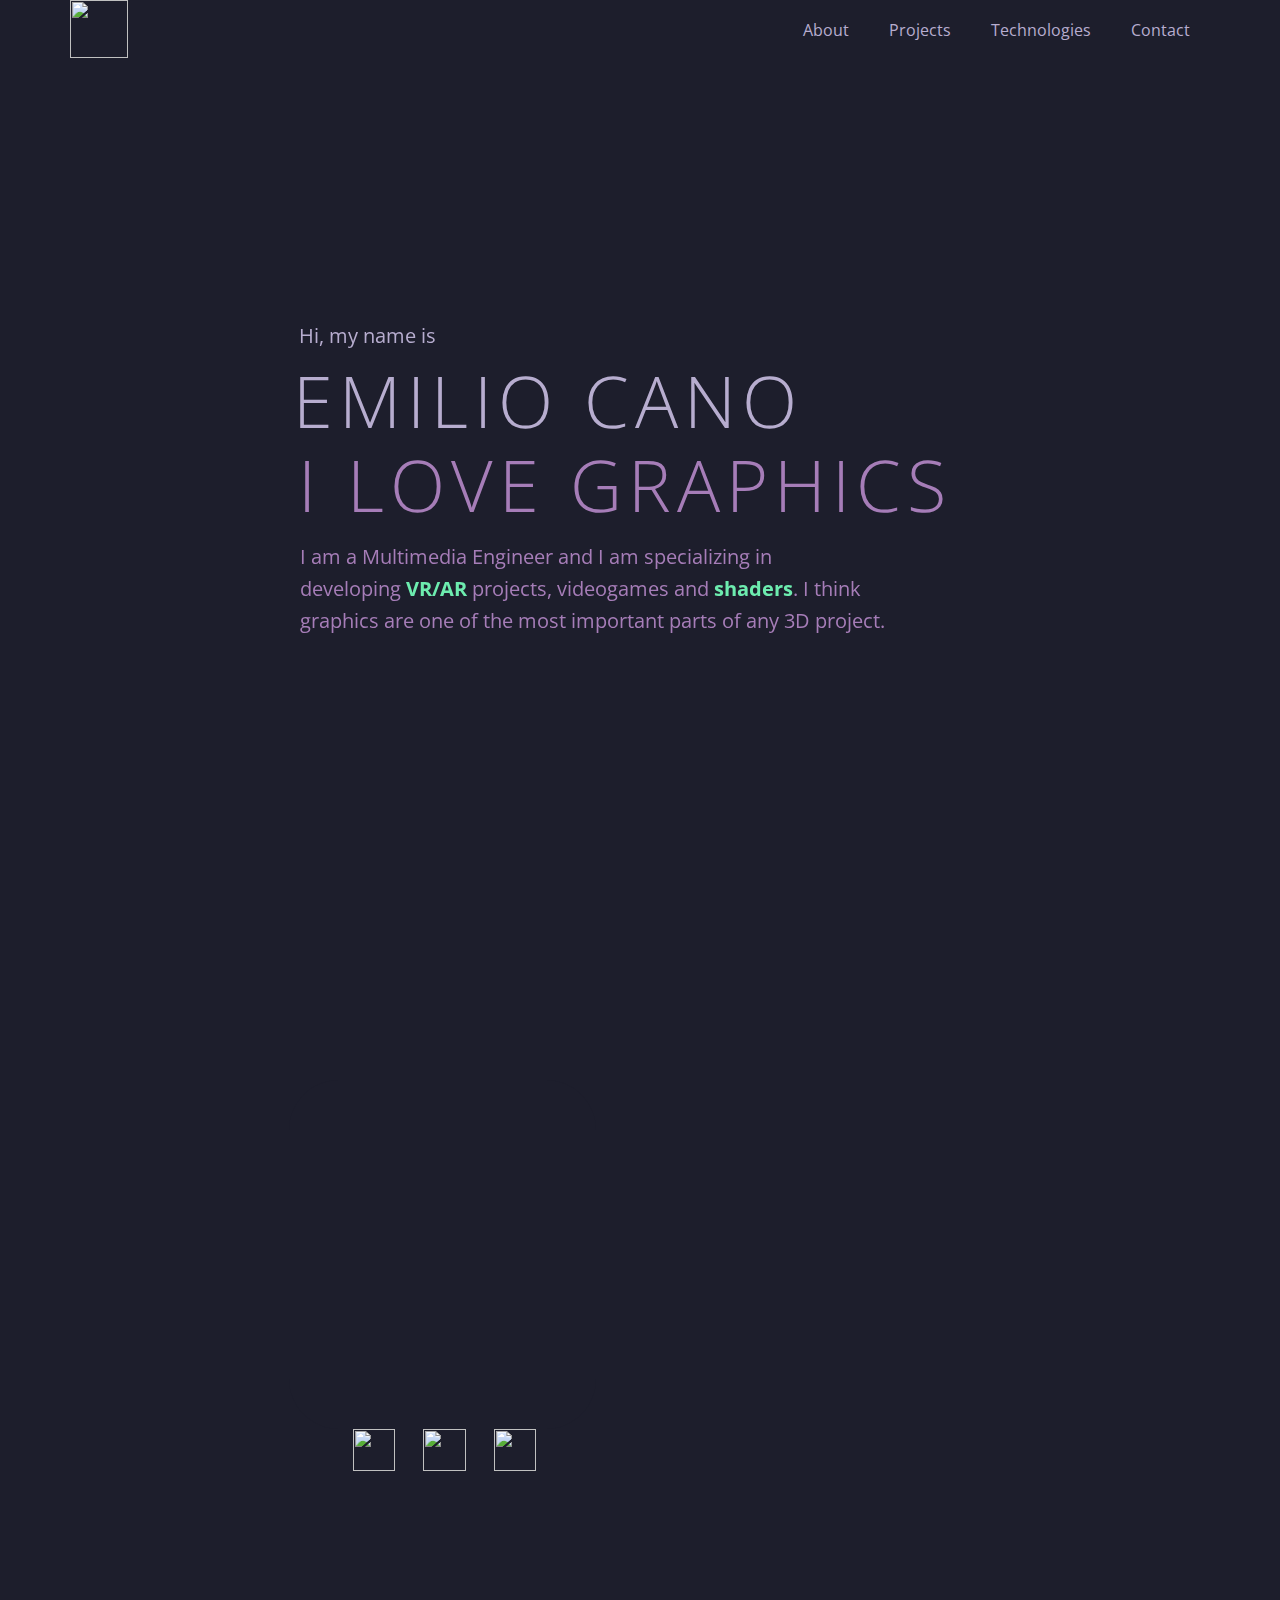
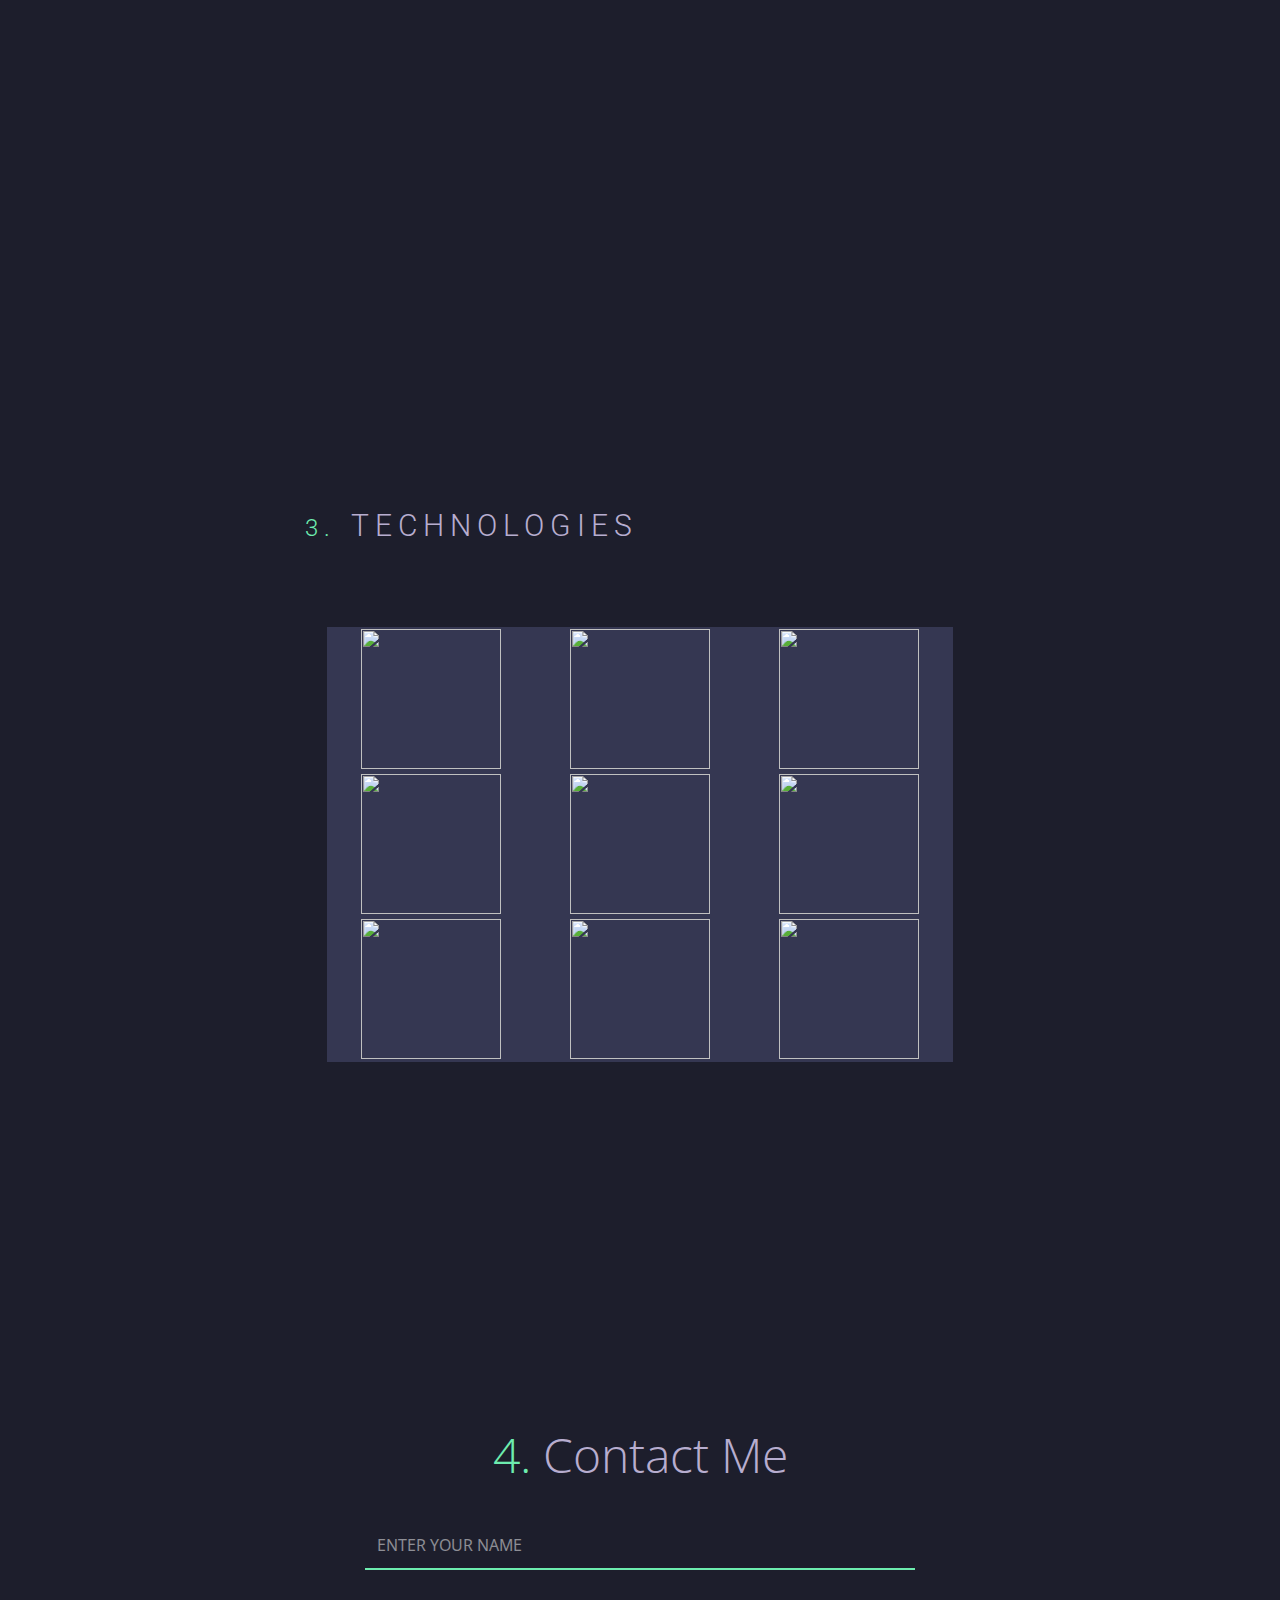
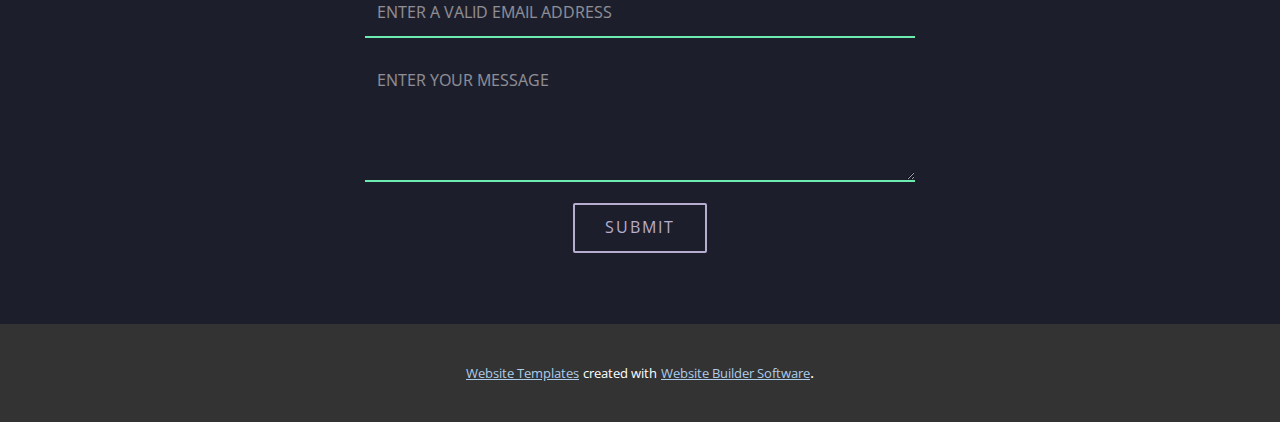
==== Home.html @ 93094974 "upload global" ====
<!DOCTYPE html>
<html style="font-size: 16px;" lang="es"><head>
    <meta name="viewport" content="width=device-width, initial-scale=1.0">
    <meta charset="utf-8">
    <meta name="keywords" content="Cel-shading shader, financial success">
    <meta name="description" content="">
    <title>Home</title>
    <link rel="stylesheet" href="nicepage.css" media="screen">
<link rel="stylesheet" href="Home.css" media="screen">
    <script class="u-script" type="text/javascript" src="jquery.js" defer=""></script>
    <script class="u-script" type="text/javascript" src="nicepage.js" defer=""></script>
    <meta name="generator" content="Nicepage 4.18.5, nicepage.com">
    
    <link id="u-theme-google-font" rel="stylesheet" href="https://fonts.googleapis.com/css?family=Roboto:100,100i,300,300i,400,400i,500,500i,700,700i,900,900i|Open+Sans:300,300i,400,400i,500,500i,600,600i,700,700i,800,800i">
    <link id="u-page-google-font" rel="stylesheet" href="https://fonts.googleapis.com/css?family=Open+Sans:300,300i,400,400i,500,500i,600,600i,700,700i,800,800i">
    
    
    
    
    
    
    
    <script type="application/ld+json">{
		"@context": "http://schema.org",
		"@type": "Organization",
		"name": "",
		"logo": "images/image1.png"
}</script>
    <meta name="theme-color" content="#478ac9">
    <meta property="og:title" content="Home">
    <meta property="og:type" content="website">
  </head>
  <body class="u-body u-xl-mode" data-lang="es"><header class="u-align-right u-clearfix u-custom-color-7 u-header u-header" id="sec-3863"><div class="u-clearfix u-sheet u-valign-middle u-sheet-1">
        <a href="Home.html#carousel_a56b" class="u-align-left u-image u-logo u-image-1" data-image-width="150" data-image-height="150" title="Home">
          <img src="images/image1.png" class="u-logo-image u-logo-image-1">
        </a>
        <nav class="u-menu u-menu-one-level u-offcanvas u-menu-1">
          <div class="menu-collapse" style="font-size: 1rem; letter-spacing: 0px;">
            <a class="u-button-style u-custom-left-right-menu-spacing u-custom-padding-bottom u-custom-text-color u-custom-text-hover-color u-custom-top-bottom-menu-spacing u-nav-link u-text-active-palette-1-base u-text-hover-palette-2-base" href="#">
              <svg class="u-svg-link" viewBox="0 0 24 24"><use xmlns:xlink="http://www.w3.org/1999/xlink" xlink:href="#menu-hamburger"></use></svg>
              <svg class="u-svg-content" version="1.1" id="menu-hamburger" viewBox="0 0 16 16" x="0px" y="0px" xmlns:xlink="http://www.w3.org/1999/xlink" xmlns="http://www.w3.org/2000/svg"><g><rect y="1" width="16" height="2"></rect><rect y="7" width="16" height="2"></rect><rect y="13" width="16" height="2"></rect>
</g></svg>
            </a>
          </div>
          <div class="u-custom-menu u-nav-container">
            <ul class="u-nav u-unstyled u-nav-1"><li class="u-nav-item"><a class="u-button-style u-nav-link u-text-active-palette-1-base u-text-custom-color-5 u-text-hover-custom-color-6" href="Home.html#sec-9556" style="padding: 22px 20px;">About</a>
</li><li class="u-nav-item"><a class="u-button-style u-nav-link u-text-active-palette-1-base u-text-custom-color-5 u-text-hover-custom-color-6" href="Home.html#carousel_b9b1" style="padding: 22px 20px;">Projects</a>
</li><li class="u-nav-item"><a class="u-button-style u-nav-link u-text-active-palette-1-base u-text-custom-color-5 u-text-hover-custom-color-6" href="Home.html#sec-e278" style="padding: 22px 20px;">Technologies</a>
</li><li class="u-nav-item"><a class="u-button-style u-nav-link u-text-active-palette-1-base u-text-custom-color-5 u-text-hover-custom-color-6" href="Home.html#sec-40d4" style="padding: 22px 20px;">Contact</a>
</li></ul>
          </div>
          <div class="u-custom-menu u-nav-container-collapse">
            <div class="u-black u-container-style u-inner-container-layout u-opacity u-opacity-95 u-sidenav">
              <div class="u-inner-container-layout u-sidenav-overflow">
                <div class="u-menu-close"></div>
                <ul class="u-align-center u-nav u-popupmenu-items u-unstyled u-nav-2"><li class="u-nav-item"><a class="u-button-style u-nav-link" href="Home.html#sec-9556">About</a>
</li><li class="u-nav-item"><a class="u-button-style u-nav-link" href="Home.html#carousel_b9b1">Projects</a>
</li><li class="u-nav-item"><a class="u-button-style u-nav-link" href="Home.html#sec-e278">Technologies</a>
</li><li class="u-nav-item"><a class="u-button-style u-nav-link" href="Home.html#sec-40d4">Contact</a>
</li></ul>
              </div>
            </div>
            <div class="u-black u-menu-overlay u-opacity u-opacity-70"></div>
          </div>
        </nav>
      </div></header>
    <section class="u-clearfix u-custom-color-7 u-section-1" id="carousel_a56b">
      <div class="u-clearfix u-sheet u-sheet-1">
        <p class="u-align-center u-text u-text-custom-color-5 u-text-1" data-animation-name="flipIn" data-animation-duration="1000" data-animation-direction="X" data-animation-out="0">Hi, my name is</p>
        <h4 class="u-align-center u-custom-font u-text u-text-custom-color-5 u-text-font u-text-2" data-animation-name="flipIn" data-animation-duration="1000" data-animation-direction="X" data-animation-delay="250" data-animation-out="0">emilio cano</h4>
        <h4 class="u-align-center u-custom-font u-text u-text-custom-color-4 u-text-font u-text-3" data-animation-name="flipIn" data-animation-duration="1000" data-animation-direction="X" data-animation-delay="500" data-animation-out="0">&nbsp;i love graphics</h4>
        <p class="u-align-justify-xs u-align-left-lg u-align-left-md u-align-left-sm u-align-left-xl u-text u-text-custom-color-4 u-text-4" data-animation-name="customAnimationIn" data-animation-duration="1000" data-animation-delay="750" data-animation-out="0">I am a Multimedia Engineer and I am specializing in developing&nbsp;<span class="u-text-custom-color-6" style="font-weight: 700;">VR/AR</span> projects, videogames and <span class="u-text-custom-color-6" style="font-weight: 700;">shaders</span>. I think graphics are one of the most important parts of any 3D project.
        </p>
      </div>
    </section>
    <section class="u-clearfix u-custom-color-7 u-section-2" id="sec-9556">
      <div class="u-clearfix u-sheet u-sheet-1">
        <h4 class="u-align-center u-text u-text-custom-color-5 u-text-1" data-animation-name="customAnimationIn" data-animation-duration="500" data-animation-delay="250" data-animation-out="0">
          <span style="font-size: 1.5rem;" class="u-text-custom-color-6">1.</span> ABOUT ME
        </h4>
        <div class="u-border-1 u-border-custom-color-3 u-line u-line-horizontal u-line-1" data-animation-name="customAnimationIn" data-animation-duration="500" data-animation-delay="250" data-animation-out="1"></div>
        <div class="u-clearfix u-gutter-0 u-layout-wrap u-layout-wrap-1">
          <div class="u-layout">
            <div class="u-layout-row">
              <div class="u-align-left u-container-style u-custom-color-7 u-layout-cell u-radius-50 u-shape-round u-size-24 u-layout-cell-1">
                <div class="u-container-layout u-valign-middle-lg u-valign-middle-md u-valign-middle-xl u-container-layout-1">
                  <img class="container u-image u-image-default u-preserve-proportions u-image-1" src="images/Foto.jpeg" alt="" data-image-width="900" data-image-height="1600" data-animation-name="customAnimationIn" data-animation-duration="750" data-animation-out="0">
                </div>
              </div>
              <div class="u-align-justify-xs u-align-right-lg u-align-right-md u-align-right-sm u-align-right-xl u-container-style u-custom-color-7 u-layout-cell u-size-36 u-layout-cell-2">
                <div class="u-container-layout u-container-layout-2">
                  <p class="u-text u-text-custom-color-4 u-text-2" data-animation-name="customAnimationIn" data-animation-duration="750" data-animation-out="0">
                    <br>
                    <br>Hi there, it's Emilio! I've studied Multimedia Engineering in the <span style="font-style: italic;">Universitat de Valencia.</span>&nbsp;I love to play videogames and to pay special attention to the <span class="u-text-custom-color-6">graphics</span>. In the grade, subjects that involved shaders and virtual reality are the ones I enjoyed the most.&nbsp;<br>
                    <br>Furthermore, I consider that university has given me a bunch of <span class="u-text-custom-color-6">soft skills</span> such as working as a team or organizing tasks. Nowadays, I consider important using agile methodologies as <span class="u-text-custom-color-6">SCRUM</span>. Check below to see projects I've been working on and technologies I've been working with!
                  </p>
                </div>
              </div>
            </div>
          </div>
        </div>
        <div class="u-social-icons u-spacing-28 u-social-icons-1">
          <a class="u-social-url" title="Linkedin" target="_blank" href="https://www.linkedin.com/in/emilio-cano-nunyez-457651157/"><span class="u-file-icon u-icon u-social-facebook u-social-icon u-text-custom-color-5 u-icon-1"><img src="images/1384014-58d79c2b.png" alt=""></span>
          </a>
          <a class="u-social-url" title="GitHub" target="_blank" href="https://github.com/EmixVorteX15"><span class="u-file-icon u-icon u-social-icon u-social-twitter u-text-custom-color-5 u-icon-2"><img src="images/733609-f55ddd24.png" alt=""></span>
          </a>
          <a class="u-social-url" title="Instagram" target="_blank" href="https://instagram.com/emiliocano15"><span class="u-file-icon u-icon u-social-icon u-social-instagram u-text-custom-color-5 u-icon-3"><img src="images/3670274-6060ace4.png" alt=""></span>
          </a>
        </div>
        <a href="https://drive.google.com/file/d/1nRJCiSbgPtMr6WyjDEGZ1au3BO3xFkBM/view?usp=sharing" class="u-border-2 u-border-custom-color-4 u-border-hover-custom-color-6 u-btn u-btn-round u-button-style u-hover-feature u-none u-radius-3 u-text-custom-color-4 u-text-hover-custom-color-6 u-btn-1" target="_blank" data-animation-name="customAnimationIn" data-animation-duration="1000">resume</a>
      </div>
      
    </section>
    <section class="u-align-center u-clearfix u-custom-color-7 u-section-3" id="carousel_b9b1">
      <div class="u-clearfix u-sheet u-sheet-1">
        <h4 class="u-align-center u-text u-text-custom-color-5 u-text-1" data-animation-name="customAnimationIn" data-animation-duration="500" data-animation-direction="" data-animation-delay="250" data-animation-out="0">
          <span style="font-size: 1.5rem;" class="u-text-custom-color-6">2.</span> PROJECTS
        </h4>
        <div class="u-border-1 u-border-custom-color-3 u-line u-line-horizontal u-line-1" data-animation-name="customAnimationIn" data-animation-duration="500" data-animation-delay="250" data-animation-out="1"></div>
        <div class="imgProject u-container-style u-expanded-width-xs u-group u-image u-image-contain u-shape-rectangle u-image-1" data-image-width="1920" data-image-height="1080" data-animation-name="customAnimationIn" data-animation-duration="750" data-animation-delay="0" data-animation-out="0">
          <div class="u-container-layout u-container-layout-1"></div>
        </div>
        <div class="textBox u-align-justify-sm u-align-justify-xs u-container-style u-custom-color-3 u-group u-hover-feature u-shape-rectangle u-group-2" data-animation-name="customAnimationIn" data-animation-duration="750" data-animation-delay="0" data-animation-out="0">
          <div class="u-container-layout u-container-layout-2">
            <p class="title u-align-right-lg u-align-right-md u-align-right-xl u-custom-font u-font-open-sans u-hover-feature u-text u-text-custom-color-5 u-text-2">
              <span style="font-weight: 700;" class="u-text-custom-color-6">VR Project</span> created with Unity where you can play some fair games such us Carnival Baskteball and Fishing Ducks and allows the user to choose between different difficultes. It was developed using the<span style="font-weight: 700;" class="u-text-custom-color-6"> XR Interaction Toolkit</span>
              <span class="u-text-custom-color-6">.</span>
            </p>
          </div>
        </div>
        <h4 class="u-align-center u-custom-font u-text u-text-custom-color-6 u-text-font u-text-3" data-animation-name="customAnimationIn" data-animation-duration="750" data-animation-direction="" data-animation-delay="250" data-animation-out="0">&nbsp;FUN FAIR </h4>
        <h4 class="u-align-center u-custom-font u-text u-text-custom-color-5 u-text-font u-text-4" data-animation-name="customAnimationIn" data-animation-duration="750" data-animation-direction="" data-animation-delay="0" data-animation-out="0">Unity&nbsp; XR Interaction Toolkit&nbsp; C#</h4>
        <div class="imgProject u-container-style u-expanded-width-xs u-group u-image u-image-contain u-shape-rectangle u-image-2" data-image-width="1120" data-image-height="764" data-animation-name="customAnimationIn" data-animation-duration="750" data-animation-delay="250" data-animation-out="0">
          <div class="u-container-layout u-container-layout-3"></div>
        </div>
        <div class="u-align-justify-sm u-align-justify-xs u-container-style u-custom-color-3 u-group u-hover-feature u-group-4" data-animation-name="customAnimationIn" data-animation-duration="750" data-animation-delay="250" data-animation-out="0">
          <div class="u-container-layout u-container-layout-4">
            <p class="textBox u-hover-feature u-text u-text-custom-color-5 u-text-5">
              <span class="u-text-custom-color-6" style="font-weight: 700;">Final Degree Project</span>, it was created using Cg in Unity. The Shader is useful for designers who want to test a wide variety of options before deciding what aesthethic fits best with their game. Its configuration allows to add techniques like<span class="u-text-custom-color-6" style="font-weight: 700;">&nbsp;Halftone</span>, <span class="u-text-custom-color-6" style="font-weight: 700;">Outline</span>, <span class="u-text-custom-color-6" style="font-weight: 700;">Tiling</span>, or&nbsp;<span class="u-text-custom-color-6" style="font-weight: 700;">Rim</span>.
            </p>
          </div>
        </div>
        <h4 class="u-align-center-lg u-align-center-xl u-custom-font u-text u-text-custom-color-6 u-text-font u-text-6" data-animation-name="customAnimationIn" data-animation-duration="750" data-animation-direction="" data-animation-delay="250" data-animation-out="0">TOON SHADER</h4>
        <h4 class="u-align-center-lg u-align-center-xl u-custom-font u-text u-text-custom-color-5 u-text-font u-text-7" data-animation-name="customAnimationIn" data-animation-duration="750" data-animation-direction="" data-animation-delay="250" data-animation-out="0">VS Code Unity&nbsp; Cg&nbsp; ShaderLab</h4>
      </div>
      
      
      
      
    </section>
    <section class="u-align-center u-clearfix u-custom-color-7 u-section-4" id="sec-30d7">
      <div class="u-clearfix u-sheet u-sheet-1">
        <div class="imgProject u-container-style u-expanded-width-xs u-group u-image u-image-contain u-shape-rectangle u-image-1" data-image-width="622" data-image-height="737" data-animation-name="customAnimationIn" data-animation-duration="750" data-animation-delay="0" data-animation-out="0">
          <div class="u-container-layout u-container-layout-1"></div>
        </div>
        <div class="textBox u-align-justify-sm u-align-justify-xs u-container-style u-custom-color-3 u-group u-hover-feature u-group-2" data-animation-name="customAnimationIn" data-animation-duration="750" data-animation-out="0">
          <div class="u-container-layout u-container-layout-2">
            <p class="u-align-right-lg u-align-right-md u-align-right-xl u-hover-feature u-text u-text-custom-color-5 u-text-1">Videogame set in the city of <span class="u-text-custom-color-6" style="font-weight: 700;">Valencia </span>where our main character has to pick up trash and energy to get to its space ship. It is an <span class="u-text-custom-color-6" style="font-weight: 700;">Arcade </span>game where you can <span class="u-text-custom-color-6" style="font-weight: 700;">compete against your friends</span> to complete the map faster than them. There are some achievements too awaiting to be completed!&nbsp;
            </p>
          </div>
        </div>
        <h4 class="u-align-center u-custom-font u-text u-text-custom-color-6 u-text-font u-text-2" data-animation-name="customAnimationIn" data-animation-duration="750" data-animation-direction="" data-animation-delay="0" data-animation-out="0">CARRERA PELS CARRERS</h4>
        <h4 class="u-align-center u-custom-font u-text u-text-custom-color-5 u-text-font u-text-3" data-animation-name="customAnimationIn" data-animation-duration="750" data-animation-direction="" data-animation-delay="0" data-animation-out="0">Unity&nbsp; C#&nbsp; URP&nbsp; Blender</h4>
        <div class="imgProject u-container-style u-group u-image u-image-contain u-shape-rectangle u-image-2" data-image-width="600" data-image-height="600" data-animation-name="customAnimationIn" data-animation-duration="750" data-animation-delay="250" data-animation-out="0">
          <div class="u-container-layout u-container-layout-3"></div>
        </div>
        <div class="textBox u-align-left u-container-style u-custom-color-3 u-group u-hover-feature u-group-4" data-animation-name="customAnimationIn" data-animation-duration="750" data-animation-delay="250" data-animation-out="0">
          <div class="u-container-layout u-container-layout-4">
            <p class="u-hover-feature u-text u-text-custom-color-5 u-text-4">Different vertex and fragment shaders that where implemented in Unity. They are called <span class="u-text-custom-color-6" style="font-weight: 700;">Dissolve</span>, <span class="u-text-custom-color-6" style="font-weight: 700;">Extrude </span>and <span class="u-text-custom-color-6" style="font-weight: 700;">Interference </span>and can be configured using some paraters such as thresholds, sliders, colors. etc.
            </p>
          </div>
        </div>
        <h4 class="u-align-center-lg u-align-center-xl u-custom-font u-text u-text-custom-color-6 u-text-font u-text-5" data-animation-name="customAnimationIn" data-animation-duration="750" data-animation-direction="" data-animation-delay="250" data-animation-out="0">VERT / FRAG SHADERS</h4>
        <h4 class="u-align-center-lg u-align-center-xl u-custom-font u-text u-text-custom-color-5 u-text-font u-text-6" data-animation-name="customAnimationIn" data-animation-duration="750" data-animation-direction="" data-animation-delay="250" data-animation-out="0">VS Code&nbsp; Cg&nbsp; Unity&nbsp; Shaderlab</h4>
      </div>
      
      
      
      
    </section>
    <section class="u-align-center u-clearfix u-custom-color-7 u-section-5" id="sec-e278">
      <div class="u-align-left u-clearfix u-sheet u-valign-middle-md u-sheet-1">
        <h4 class="u-align-center u-text u-text-custom-color-5 u-text-1">
          <span style="font-size: 1.5rem;" class="u-text-custom-color-6">3.</span>
          <span style="font-size: 1.875rem;">TECHNOLOGIES</span>
        </h4>
        <div class="u-border-1 u-border-custom-color-3 u-line u-line-horizontal u-line-1" data-animation-name="customAnimationIn" data-animation-duration="500" data-animation-delay="250"></div>
        <div class="u-align-center u-expanded-width-sm u-expanded-width-xs u-layout-grid u-list u-list-1">
          <div class="u-repeater u-repeater-1">
            <div class="u-container-style u-custom-color-3 u-custom-item u-hover-feature u-list-item u-opacity u-opacity-90 u-repeater-item u-shape-round u-list-item-1">
              <div class="u-container-layout u-similar-container u-valign-middle u-container-layout-1"><span class="u-custom-item u-file-icon u-icon u-icon-1" data-animation-name="" data-animation-duration="0" data-animation-direction="" data-animation-delay="0"><img src="images/unity.png" alt=""></span>
              </div>
            </div>
            <div class="u-container-style u-custom-color-3 u-custom-item u-hover-feature u-list-item u-opacity u-opacity-90 u-repeater-item u-shape-round u-list-item-2">
              <div class="u-container-layout u-similar-container u-valign-middle u-container-layout-2"><span class="u-custom-item u-file-icon u-icon u-icon-2" data-animation-name="" data-animation-duration="0" data-animation-direction="" data-animation-delay="0"><img src="images/vulkan.png" alt=""></span>
              </div>
            </div>
            <div class="u-container-style u-custom-color-3 u-custom-item u-hover-feature u-list-item u-opacity u-opacity-90 u-repeater-item u-shape-rectangle u-list-item-3">
              <div class="u-container-layout u-similar-container u-valign-middle u-container-layout-3"><span class="u-custom-item u-file-icon u-icon u-icon-3" data-animation-name="" data-animation-duration="0" data-animation-direction=""><img src="images/react.png" alt=""></span>
              </div>
            </div>
            <div class="u-container-style u-custom-color-3 u-custom-item u-hover-feature u-list-item u-opacity u-opacity-90 u-repeater-item u-shape-round u-list-item-4">
              <div class="u-container-layout u-similar-container u-valign-middle u-container-layout-4"><span class="u-custom-item u-file-icon u-icon u-icon-4" data-animation-name="" data-animation-duration="0" data-animation-direction="" data-animation-delay="0"><img src="images/html.png" alt=""></span>
              </div>
            </div>
            <div class="u-container-style u-custom-color-3 u-custom-item u-hover-feature u-list-item u-opacity u-opacity-90 u-repeater-item u-shape-round u-list-item-5">
              <div class="u-container-layout u-similar-container u-valign-middle u-container-layout-5"><span class="u-custom-item u-file-icon u-icon u-icon-5" data-animation-name="" data-animation-duration="0" data-animation-direction="" data-animation-delay="0"><img src="images/css.png" alt=""></span>
              </div>
            </div>
            <div class="u-container-style u-custom-color-3 u-custom-item u-hover-feature u-list-item u-opacity u-opacity-90 u-repeater-item u-shape-round u-list-item-6">
              <div class="u-container-layout u-similar-container u-valign-middle u-container-layout-6"><span class="u-custom-item u-file-icon u-icon u-icon-6" data-animation-name="" data-animation-duration="0" data-animation-direction="" data-animation-delay="0"><img src="images/javascript.png" alt=""></span>
              </div>
            </div>
            <div class="u-container-style u-custom-color-3 u-custom-item u-hover-feature u-list-item u-opacity u-opacity-90 u-repeater-item u-shape-round u-list-item-7">
              <div class="u-container-layout u-similar-container u-valign-middle u-container-layout-7"><span class="u-custom-item u-file-icon u-icon u-icon-7" data-animation-name="" data-animation-duration="0" data-animation-direction="" data-animation-delay="0"><img src="images/prem1.png" alt=""></span>
              </div>
            </div>
            <div class="u-container-style u-custom-color-3 u-custom-item u-hover-feature u-list-item u-opacity u-opacity-90 u-repeater-item u-shape-round u-list-item-8">
              <div class="u-container-layout u-similar-container u-valign-middle u-container-layout-8"><span class="u-custom-item u-file-icon u-icon u-icon-8" data-animation-name="" data-animation-duration="0" data-animation-direction="" data-animation-delay="0"><img src="images/processing.png" alt=""></span>
              </div>
            </div>
            <div class="u-container-style u-custom-color-3 u-custom-item u-hidden-xs u-hover-feature u-list-item u-opacity u-opacity-90 u-repeater-item u-shape-round u-list-item-9">
              <div class="u-container-layout u-similar-container u-valign-middle u-container-layout-9"><span class="u-custom-item u-file-icon u-hidden-xs u-icon u-icon-9" data-animation-name="" data-animation-duration="0" data-animation-direction="" data-animation-delay="0"><img src="images/git.png" alt=""></span>
              </div>
            </div>
          </div>
        </div>
      </div>
      
      
      
      
      
      
      
      
      
    </section>
    <section class="u-align-center u-clearfix u-custom-color-7 u-section-6" id="sec-40d4">
      <div class="u-clearfix u-sheet u-sheet-1">
        <h1 class="u-custom-font u-text u-text-custom-color-5 u-text-default u-text-font u-text-1">
          <span class="u-text-custom-color-6">4.</span> Contact Me
        </h1>
        <div class="u-border-2 u-border-custom-color-6 u-line u-line-horizontal u-line-1" data-animation-name="customAnimationIn" data-animation-duration="500" data-animation-delay="250"></div>
        <div class="u-form u-form-1">
          <form action="https://forms.nicepagesrv.com/Form/Process" class="u-clearfix u-form-spacing-20 u-form-vertical u-inner-form" style="padding: 10px" source="email" name="form">
            <div class="u-form-group u-form-name u-label-none">
              <label for="name-3b9a" class="u-label u-text-custom-color-5">Name</label>
              <input type="text" placeholder="Enter your Name" id="name-3b9a" name="name" class="u-border-2 u-border-custom-color-6 u-border-no-left u-border-no-right u-border-no-top u-input u-input-rectangle u-input-1" required="">
            </div>
            <div class="u-form-email u-form-group u-label-none">
              <label for="email-3b9a" class="u-label u-text-custom-color-5">Email</label>
              <input type="email" placeholder="Enter a valid email address" id="email-3b9a" name="email" class="u-border-2 u-border-custom-color-6 u-border-no-left u-border-no-right u-border-no-top u-input u-input-rectangle u-input-2" required="">
            </div>
            <div class="u-form-group u-form-message u-label-none">
              <label for="message-3b9a" class="u-label u-text-custom-color-5">Message</label>
              <textarea placeholder="Enter your message" rows="4" cols="50" id="message-3b9a" name="message" class="u-border-2 u-border-custom-color-6 u-border-no-left u-border-no-right u-border-no-top u-input u-input-rectangle u-input-3" required=""></textarea>
            </div>
            <div class="u-align-center u-form-group u-form-submit">
              <a href="#" class="u-border-2 u-border-active-custom-color-6 u-border-custom-color-5 u-border-hover-custom-color-6 u-btn u-btn-round u-btn-submit u-button-style u-none u-radius-2 u-btn-1">Submit</a>
              <input type="submit" value="submit" class="u-form-control-hidden">
            </div>
            <div class="u-form-send-message u-form-send-success">Thank you for contacting me!</div>
            <div class="u-form-send-error u-form-send-message"> Unable to send your message. Please fix errors then try again. </div>
            <input type="hidden" value="" name="recaptchaResponse">
            <input type="hidden" name="formServices" value="ee36ddae5ee14868d4ea622eb2a9b64a">
          </form>
        </div>
      </div>
    </section>
    
    
    
    <section class="u-backlink u-clearfix u-grey-80">
      <a class="u-link" href="https://nicepage.com/website-templates" target="_blank">
        <span>Website Templates</span>
      </a>
      <p class="u-text">
        <span>created with</span>
      </p>
      <a class="u-link" href="" target="_blank">
        <span>Website Builder Software</span>
      </a>. 
    </section>
  
</body></html>
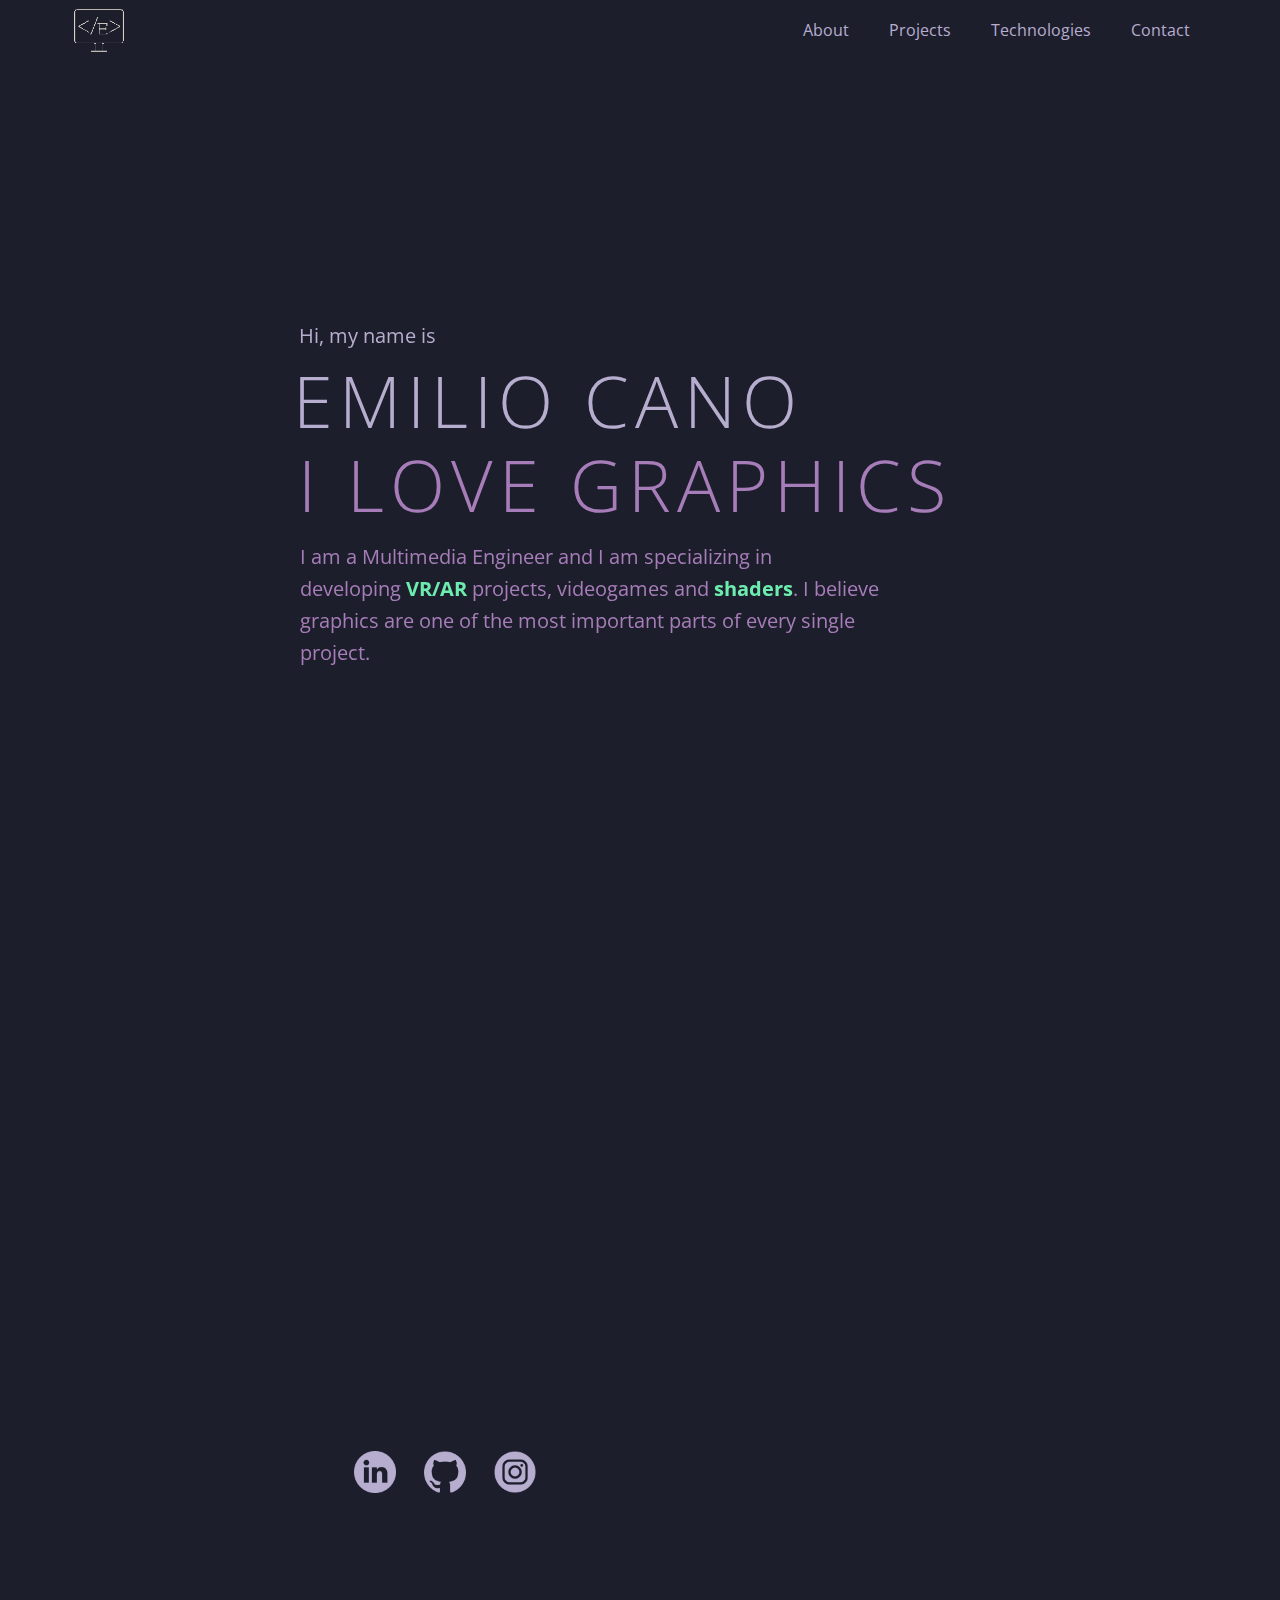
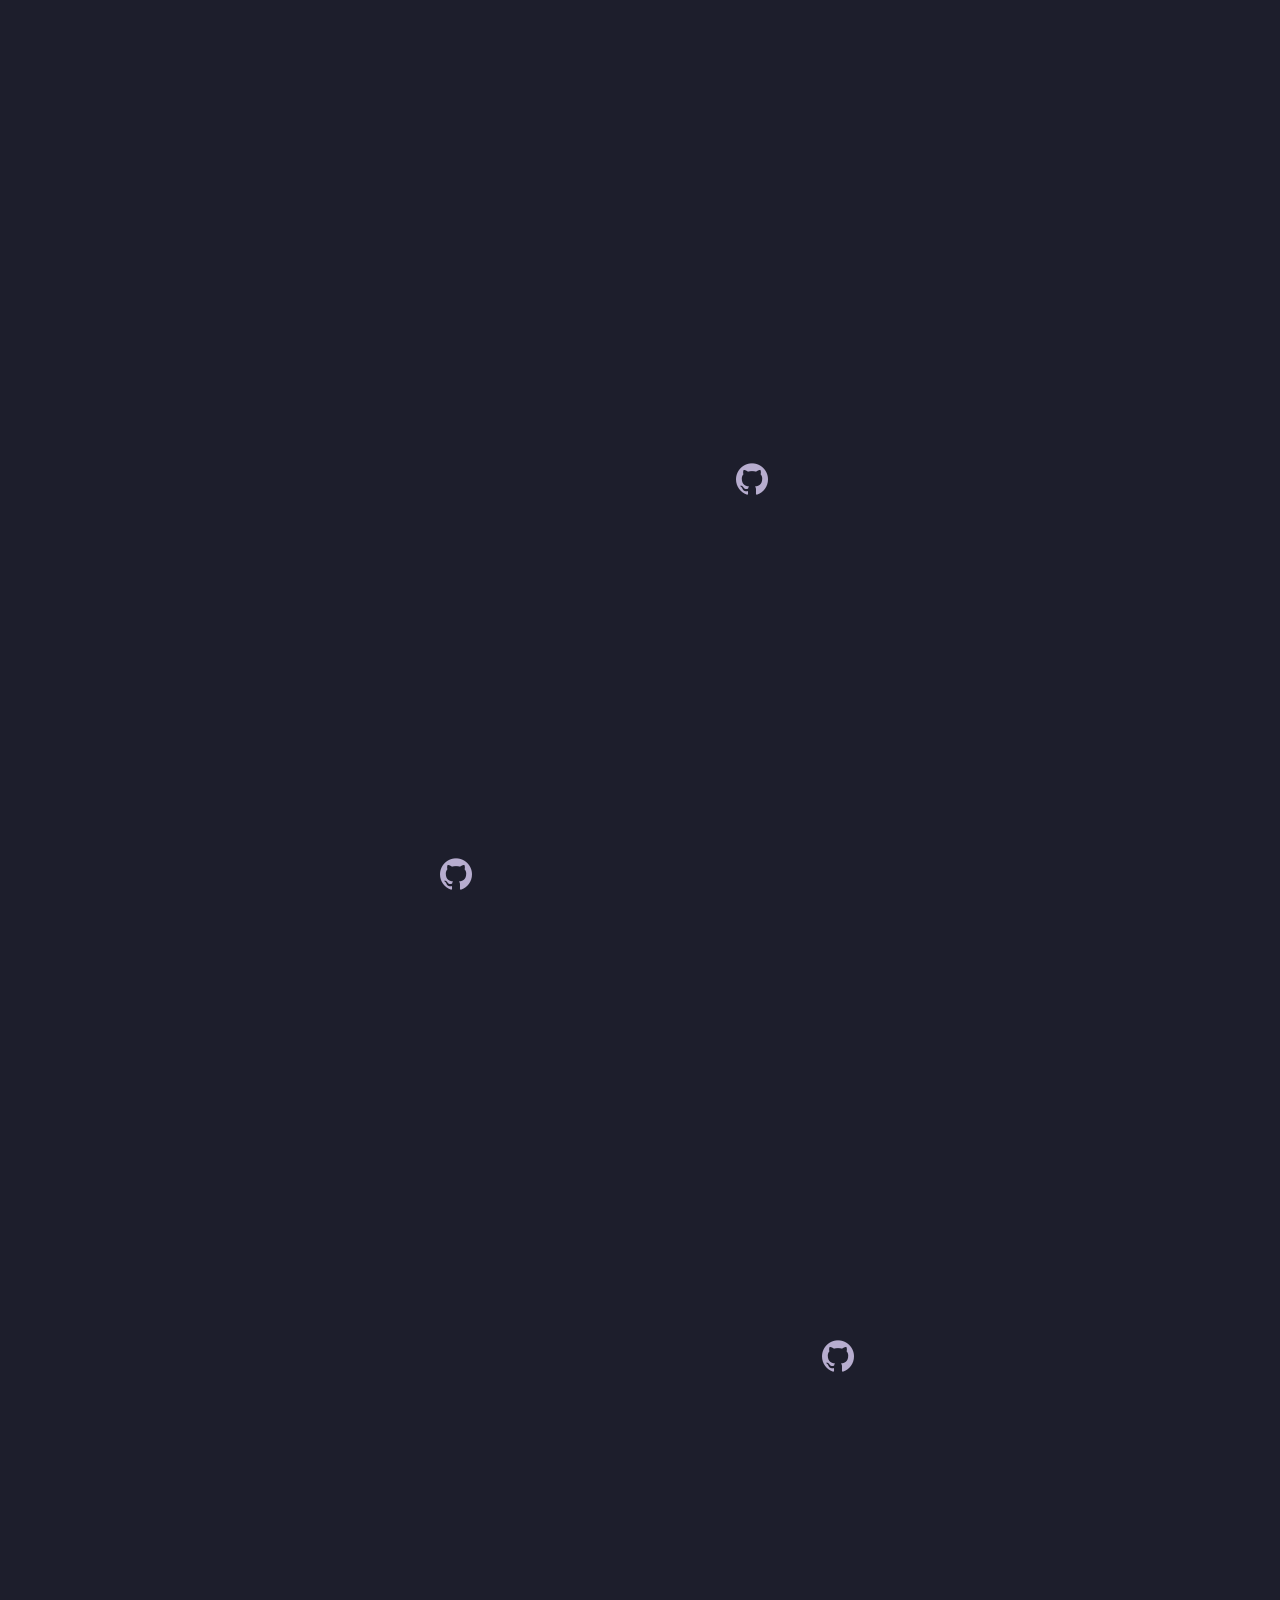
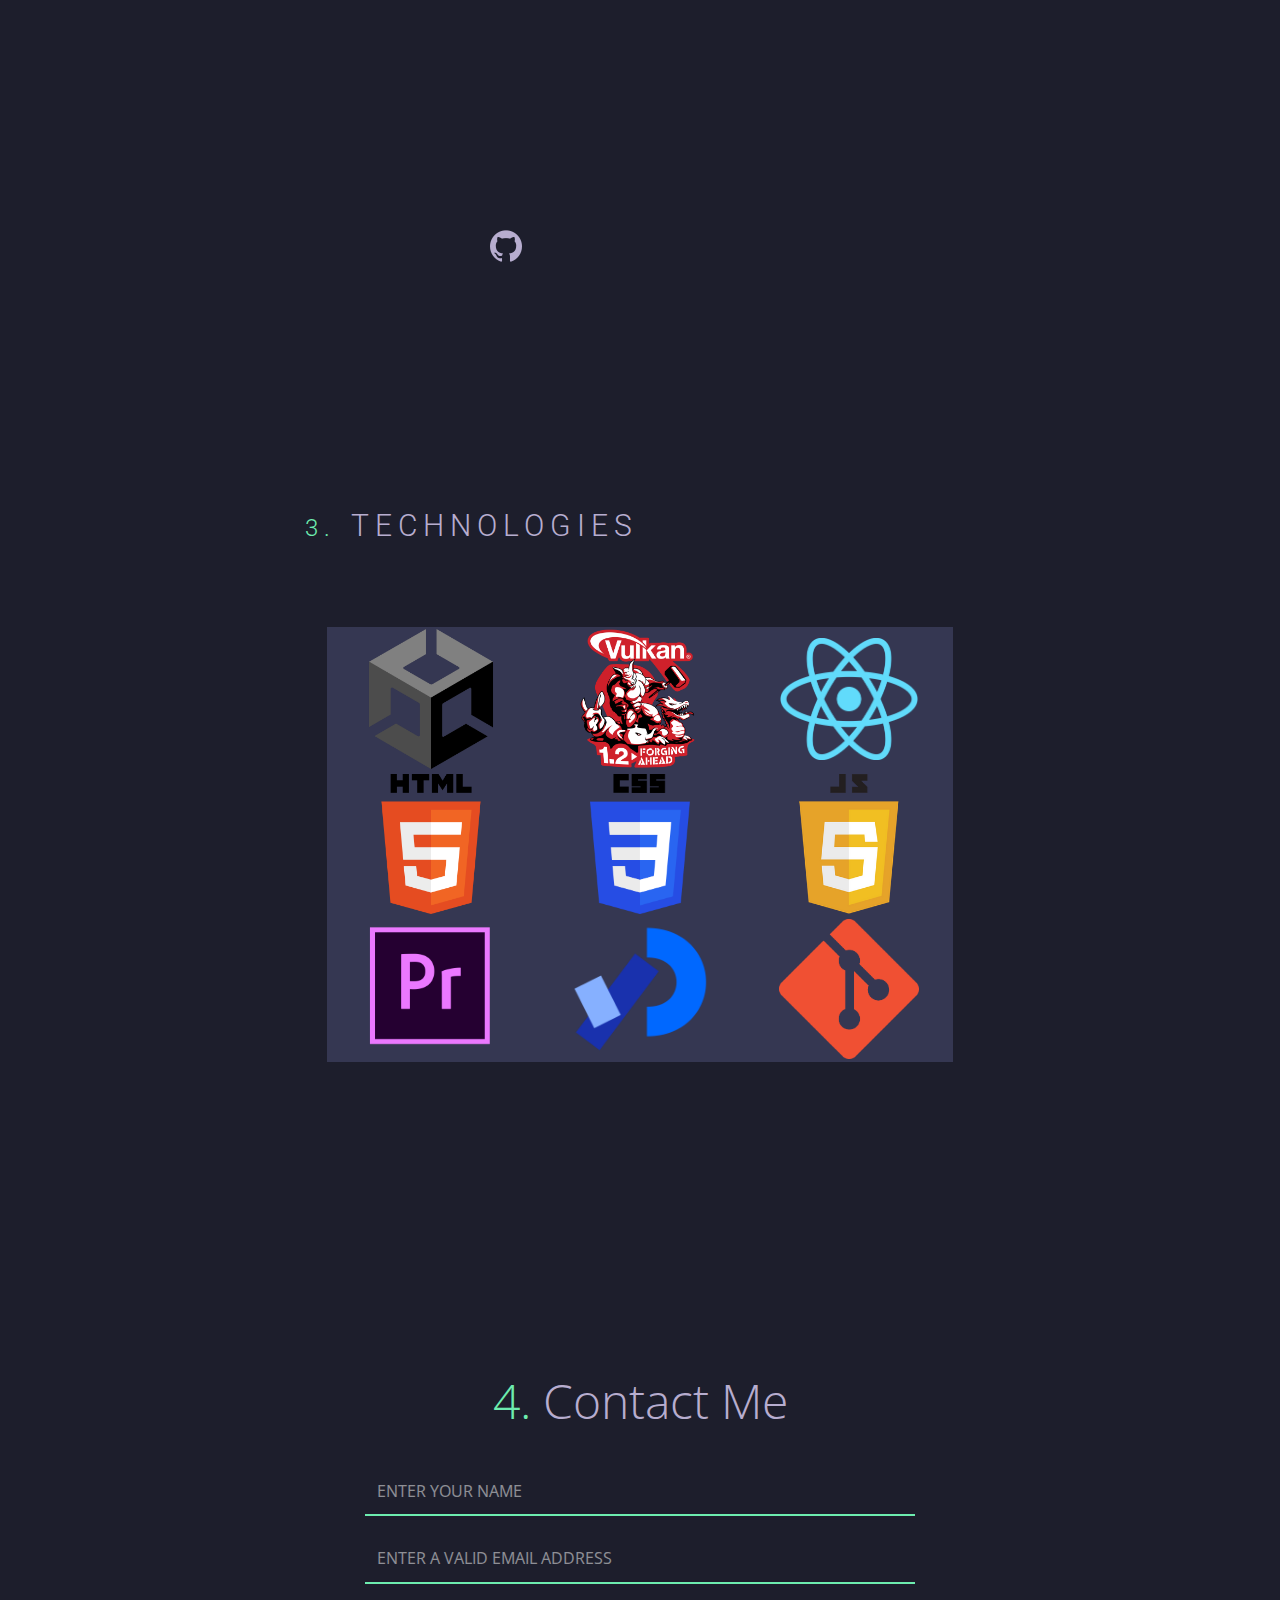
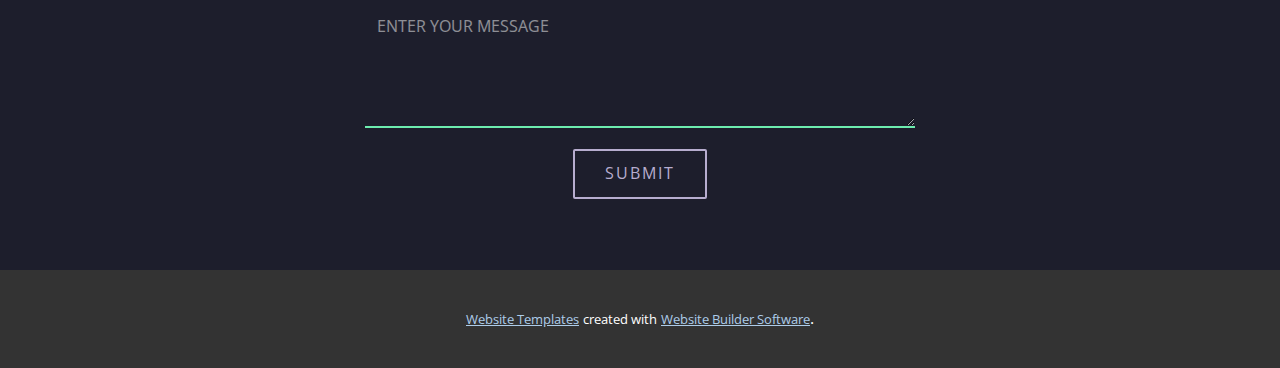
==== commit 83355453: "revision responsive" ====
--- a/Home.html
+++ b/Home.html
@@ -69,7 +69,7 @@
         <p class="u-align-center u-text u-text-custom-color-5 u-text-1" data-animation-name="flipIn" data-animation-duration="1000" data-animation-direction="X" data-animation-out="0">Hi, my name is</p>
         <h4 class="u-align-center u-custom-font u-text u-text-custom-color-5 u-text-font u-text-2" data-animation-name="flipIn" data-animation-duration="1000" data-animation-direction="X" data-animation-delay="250" data-animation-out="0">emilio cano</h4>
         <h4 class="u-align-center u-custom-font u-text u-text-custom-color-4 u-text-font u-text-3" data-animation-name="flipIn" data-animation-duration="1000" data-animation-direction="X" data-animation-delay="500" data-animation-out="0">&nbsp;i love graphics</h4>
-        <p class="u-align-justify-xs u-align-left-lg u-align-left-md u-align-left-sm u-align-left-xl u-text u-text-custom-color-4 u-text-4" data-animation-name="customAnimationIn" data-animation-duration="1000" data-animation-delay="750" data-animation-out="0">I am a Multimedia Engineer and I am specializing in developing&nbsp;<span class="u-text-custom-color-6" style="font-weight: 700;">VR/AR</span> projects, videogames and <span class="u-text-custom-color-6" style="font-weight: 700;">shaders</span>. I think graphics are one of the most important parts of any 3D project.
+        <p class="u-align-justify-md u-align-justify-sm u-align-justify-xs u-align-left-lg u-align-left-xl u-text u-text-custom-color-4 u-text-4" data-animation-name="customAnimationIn" data-animation-duration="1000" data-animation-delay="750" data-animation-out="0">I am a Multimedia Engineer and I am specializing in developing&nbsp;<span class="u-text-custom-color-6" style="font-weight: 700;">VR/AR</span> projects, videogames and <span class="u-text-custom-color-6" style="font-weight: 700;">shaders</span>. I believe graphics are one of the most important parts of every single project.
         </p>
       </div>
     </section>
@@ -87,12 +87,12 @@
                   <img class="container u-image u-image-default u-preserve-proportions u-image-1" src="images/Foto.jpeg" alt="" data-image-width="900" data-image-height="1600" data-animation-name="customAnimationIn" data-animation-duration="750" data-animation-out="0">
                 </div>
               </div>
-              <div class="u-align-justify-xs u-align-right-lg u-align-right-md u-align-right-sm u-align-right-xl u-container-style u-custom-color-7 u-layout-cell u-size-36 u-layout-cell-2">
+              <div class="u-align-justify-sm u-align-justify-xs u-align-right-lg u-align-right-md u-align-right-xl u-container-style u-custom-color-7 u-layout-cell u-size-36 u-layout-cell-2">
                 <div class="u-container-layout u-container-layout-2">
                   <p class="u-text u-text-custom-color-4 u-text-2" data-animation-name="customAnimationIn" data-animation-duration="750" data-animation-out="0">
                     <br>
-                    <br>Hi there, it's Emilio! I've studied Multimedia Engineering in the <span style="font-style: italic;">Universitat de Valencia.</span>&nbsp;I love to play videogames and to pay special attention to the <span class="u-text-custom-color-6">graphics</span>. In the grade, subjects that involved shaders and virtual reality are the ones I enjoyed the most.&nbsp;<br>
-                    <br>Furthermore, I consider that university has given me a bunch of <span class="u-text-custom-color-6">soft skills</span> such as working as a team or organizing tasks. Nowadays, I consider important using agile methodologies as <span class="u-text-custom-color-6">SCRUM</span>. Check below to see projects I've been working on and technologies I've been working with!
+                    <br>Hi there, it's Emilio! I've studied Multimedia Engineering at the <span style="font-style: italic;">Universitat de València.</span>&nbsp;I'm keen on videogames and on paying special attention to the <span class="u-text-custom-color-6">graphics</span>. In the grade, subjects that involved shaders and virtual reality are the ones I've enjoyed the most.&nbsp;<br>
+                    <br>Furthermore, I consider that university has provided me a bunch of <span class="u-text-custom-color-6">soft skills</span> such as working as a team or organizing tasks. Nowadays, I consider essential to use agile methodologies as <span class="u-text-custom-color-6">SCRUM</span>. Check below to see projects I've been working on and technologies I've been working with!
                   </p>
                 </div>
               </div>
@@ -107,7 +107,7 @@
           <a class="u-social-url" title="Instagram" target="_blank" href="https://instagram.com/emiliocano15"><span class="u-file-icon u-icon u-social-icon u-social-instagram u-text-custom-color-5 u-icon-3"><img src="images/3670274-6060ace4.png" alt=""></span>
           </a>
         </div>
-        <a href="https://drive.google.com/file/d/1nRJCiSbgPtMr6WyjDEGZ1au3BO3xFkBM/view?usp=sharing" class="u-border-2 u-border-custom-color-4 u-border-hover-custom-color-6 u-btn u-btn-round u-button-style u-hover-feature u-none u-radius-3 u-text-custom-color-4 u-text-hover-custom-color-6 u-btn-1" target="_blank" data-animation-name="customAnimationIn" data-animation-duration="1000">resume</a>
+        <a href="https://drive.google.com/file/d/1JKTVjo0qWd_l5Z6RYCWAZU3w21vIXe4P/view?usp=sharing" class="u-border-2 u-border-custom-color-4 u-border-hover-custom-color-6 u-btn u-btn-round u-button-style u-hover-feature u-none u-radius-3 u-text-custom-color-4 u-text-hover-custom-color-6 u-btn-1" target="_blank" data-animation-name="customAnimationIn" data-animation-duration="1000">resume</a>
       </div>
       
     </section>
@@ -120,28 +120,44 @@
         <div class="imgProject u-container-style u-expanded-width-xs u-group u-image u-image-contain u-shape-rectangle u-image-1" data-image-width="1920" data-image-height="1080" data-animation-name="customAnimationIn" data-animation-duration="750" data-animation-delay="0" data-animation-out="0">
           <div class="u-container-layout u-container-layout-1"></div>
         </div>
-        <div class="textBox u-align-justify-sm u-align-justify-xs u-container-style u-custom-color-3 u-group u-hover-feature u-shape-rectangle u-group-2" data-animation-name="customAnimationIn" data-animation-duration="750" data-animation-delay="0" data-animation-out="0">
+        <div class="textBox u-container-style u-custom-color-3 u-expanded-width-xs u-group u-hover-feature u-shape-rectangle u-group-2" data-animation-out="0" data-animation-name="customAnimationIn" data-animation-duration="750" data-animation-delay="0">
           <div class="u-container-layout u-container-layout-2">
-            <p class="title u-align-right-lg u-align-right-md u-align-right-xl u-custom-font u-font-open-sans u-hover-feature u-text u-text-custom-color-5 u-text-2">
-              <span style="font-weight: 700;" class="u-text-custom-color-6">VR Project</span> created with Unity where you can play some fair games such us Carnival Baskteball and Fishing Ducks and allows the user to choose between different difficultes. It was developed using the<span style="font-weight: 700;" class="u-text-custom-color-6"> XR Interaction Toolkit</span>
+            <p class="title u-align-right-lg u-align-right-xl u-custom-font u-font-open-sans u-hover-feature u-text u-text-custom-color-5 u-text-2">
+              <span style="font-weight: 700;" class="u-text-custom-color-6">VR Project</span> created with Unity where you can play some carnival games such us Carnival Baskteball or Fishing Ducks allowing the user to choose between different difficultes. It was developed using the<span style="font-weight: 700;" class="u-text-custom-color-6"> XR Interaction Toolkit</span>
               <span class="u-text-custom-color-6">.</span>
             </p>
           </div>
         </div>
         <h4 class="u-align-center u-custom-font u-text u-text-custom-color-6 u-text-font u-text-3" data-animation-name="customAnimationIn" data-animation-duration="750" data-animation-direction="" data-animation-delay="250" data-animation-out="0">&nbsp;FUN FAIR </h4>
-        <h4 class="u-align-center u-custom-font u-text u-text-custom-color-5 u-text-font u-text-4" data-animation-name="customAnimationIn" data-animation-duration="750" data-animation-direction="" data-animation-delay="0" data-animation-out="0">Unity&nbsp; XR Interaction Toolkit&nbsp; C#</h4>
-        <div class="imgProject u-container-style u-expanded-width-xs u-group u-image u-image-contain u-shape-rectangle u-image-2" data-image-width="1120" data-image-height="764" data-animation-name="customAnimationIn" data-animation-duration="750" data-animation-delay="250" data-animation-out="0">
-          <div class="u-container-layout u-container-layout-3"></div>
-        </div>
-        <div class="u-align-justify-sm u-align-justify-xs u-container-style u-custom-color-3 u-group u-hover-feature u-group-4" data-animation-name="customAnimationIn" data-animation-duration="750" data-animation-delay="250" data-animation-out="0">
-          <div class="u-container-layout u-container-layout-4">
+        <div class="u-container-style u-expanded-width-xs u-group u-shape-rectangle u-group-3">
+          <div class="u-container-layout u-valign-middle-sm u-valign-middle-xs">
+            <h4 class="u-align-center u-custom-font u-text u-text-custom-color-5 u-text-font u-text-4" data-animation-name="customAnimationIn" data-animation-duration="750" data-animation-direction="" data-animation-delay="0" data-animation-out="0">Unity&nbsp; XR Interaction Toolkit&nbsp; C#</h4>
+            <div class="u-hidden-sm u-hidden-xs u-social-icons u-spacing-28 u-social-icons-1">
+              <a class="u-social-url" title="Soon" target="_blank" href="https://github.com/EmixVorteX15/FunFair"><span class="u-file-icon u-icon u-social-icon u-social-twitter u-text-custom-color-5 u-icon-1"><img src="images/733609-f55ddd24.png" alt=""></span>
+              </a>
+            </div>
+          </div>
+        </div>
+        <div class="imgProject u-container-style u-expanded-width-xs u-group u-image u-image-contain u-shape-rectangle u-image-2" data-image-width="1120" data-image-height="764" data-animation-name="customAnimationIn" data-animation-duration="750" data-animation-delay="250" data-animation-out="0" data-href="https://github.com/EmixVorteX15/Cel-ShadingShader-TFG">
+          <div class="u-container-layout u-container-layout-4"></div>
+        </div>
+        <div class="textBox u-align-justify-md u-align-justify-xs u-align-left-lg u-align-left-xl u-container-style u-custom-color-3 u-group u-hover-feature u-group-5" data-animation-name="customAnimationIn" data-animation-duration="750" data-animation-delay="250" data-animation-out="0">
+          <div class="u-container-layout u-container-layout-5">
             <p class="textBox u-hover-feature u-text u-text-custom-color-5 u-text-5">
               <span class="u-text-custom-color-6" style="font-weight: 700;">Final Degree Project</span>, it was created using Cg in Unity. The Shader is useful for designers who want to test a wide variety of options before deciding what aesthethic fits best with their game. Its configuration allows to add techniques like<span class="u-text-custom-color-6" style="font-weight: 700;">&nbsp;Halftone</span>, <span class="u-text-custom-color-6" style="font-weight: 700;">Outline</span>, <span class="u-text-custom-color-6" style="font-weight: 700;">Tiling</span>, or&nbsp;<span class="u-text-custom-color-6" style="font-weight: 700;">Rim</span>.
             </p>
           </div>
         </div>
-        <h4 class="u-align-center-lg u-align-center-xl u-custom-font u-text u-text-custom-color-6 u-text-font u-text-6" data-animation-name="customAnimationIn" data-animation-duration="750" data-animation-direction="" data-animation-delay="250" data-animation-out="0">TOON SHADER</h4>
-        <h4 class="u-align-center-lg u-align-center-xl u-custom-font u-text u-text-custom-color-5 u-text-font u-text-7" data-animation-name="customAnimationIn" data-animation-duration="750" data-animation-direction="" data-animation-delay="250" data-animation-out="0">VS Code Unity&nbsp; Cg&nbsp; ShaderLab</h4>
+        <h4 class="u-align-center-lg u-align-center-md u-align-center-xl u-custom-font u-text u-text-custom-color-6 u-text-font u-text-6" data-animation-out="0" data-animation-name="customAnimationIn" data-animation-duration="750" data-animation-delay="250">TOON SHADER</h4>
+        <div class="u-container-style u-expanded-width-xs u-group u-shape-rectangle u-group-6">
+          <div class="u-container-layout u-valign-middle-sm u-valign-middle-xs">
+            <h4 class="u-align-center u-custom-font u-text u-text-custom-color-5 u-text-font u-text-7" data-animation-name="customAnimationIn" data-animation-duration="750" data-animation-direction="" data-animation-delay="250" data-animation-out="0">VS Code Unity&nbsp; Cg&nbsp; ShaderLab</h4>
+            <div class="u-hidden-sm u-hidden-xs u-social-icons u-spacing-28 u-social-icons-2">
+              <a class="u-social-url" title="GitHub" target="_blank" href="https://github.com/EmixVorteX15/Cel-ShadingShader-TFG"><span class="u-file-icon u-icon u-social-icon u-social-twitter u-text-custom-color-5 u-icon-2"><img src="images/733609-f55ddd24.png" alt=""></span>
+              </a>
+            </div>
+          </div>
+        </div>
       </div>
       
       
@@ -150,28 +166,44 @@
     </section>
     <section class="u-align-center u-clearfix u-custom-color-7 u-section-4" id="sec-30d7">
       <div class="u-clearfix u-sheet u-sheet-1">
-        <div class="imgProject u-container-style u-expanded-width-xs u-group u-image u-image-contain u-shape-rectangle u-image-1" data-image-width="622" data-image-height="737" data-animation-name="customAnimationIn" data-animation-duration="750" data-animation-delay="0" data-animation-out="0">
+        <div class="imgProject u-container-style u-expanded-width-xs u-group u-image u-image-contain u-shape-rectangle u-image-1" data-image-width="622" data-image-height="737" data-animation-name="customAnimationIn" data-animation-duration="750" data-animation-delay="0" data-animation-out="0" data-href="https://github.com/AssumCampos/CarreraPelsCarrers" data-target="_blank">
           <div class="u-container-layout u-container-layout-1"></div>
         </div>
         <div class="textBox u-align-justify-sm u-align-justify-xs u-container-style u-custom-color-3 u-group u-hover-feature u-group-2" data-animation-name="customAnimationIn" data-animation-duration="750" data-animation-out="0">
-          <div class="u-container-layout u-container-layout-2">
-            <p class="u-align-right-lg u-align-right-md u-align-right-xl u-hover-feature u-text u-text-custom-color-5 u-text-1">Videogame set in the city of <span class="u-text-custom-color-6" style="font-weight: 700;">Valencia </span>where our main character has to pick up trash and energy to get to its space ship. It is an <span class="u-text-custom-color-6" style="font-weight: 700;">Arcade </span>game where you can <span class="u-text-custom-color-6" style="font-weight: 700;">compete against your friends</span> to complete the map faster than them. There are some achievements too awaiting to be completed!&nbsp;
+          <div class="u-container-layout u-valign-middle-xs u-container-layout-2">
+            <p class="u-align-right-lg u-align-right-xl u-hover-feature u-text u-text-custom-color-5 u-text-1">Videogame set in the city of <span class="u-text-custom-color-6" style="font-weight: 700;">Valencia </span>where our main character has to pick up trash and energy to repair its space ship. It is an <span class="u-text-custom-color-6" style="font-weight: 700;">Arcade </span>game where you can <span class="u-text-custom-color-6" style="font-weight: 700;">compete against your friends</span> to complete the map faster than them. There are some achievements too awaiting to be completed!&nbsp;
             </p>
           </div>
         </div>
-        <h4 class="u-align-center u-custom-font u-text u-text-custom-color-6 u-text-font u-text-2" data-animation-name="customAnimationIn" data-animation-duration="750" data-animation-direction="" data-animation-delay="0" data-animation-out="0">CARRERA PELS CARRERS</h4>
-        <h4 class="u-align-center u-custom-font u-text u-text-custom-color-5 u-text-font u-text-3" data-animation-name="customAnimationIn" data-animation-duration="750" data-animation-direction="" data-animation-delay="0" data-animation-out="0">Unity&nbsp; C#&nbsp; URP&nbsp; Blender</h4>
-        <div class="imgProject u-container-style u-group u-image u-image-contain u-shape-rectangle u-image-2" data-image-width="600" data-image-height="600" data-animation-name="customAnimationIn" data-animation-duration="750" data-animation-delay="250" data-animation-out="0">
-          <div class="u-container-layout u-container-layout-3"></div>
-        </div>
-        <div class="textBox u-align-left u-container-style u-custom-color-3 u-group u-hover-feature u-group-4" data-animation-name="customAnimationIn" data-animation-duration="750" data-animation-delay="250" data-animation-out="0">
-          <div class="u-container-layout u-container-layout-4">
+        <h4 class="u-align-center-lg u-align-center-xl u-custom-font u-text u-text-custom-color-6 u-text-font u-text-2" data-animation-name="customAnimationIn" data-animation-duration="750" data-animation-direction="" data-animation-delay="0" data-animation-out="0">CARRERA PELS CARRERS</h4>
+        <div class="u-container-style u-group u-shape-rectangle u-group-3">
+          <div class="u-container-layout u-valign-middle-sm u-valign-middle-xs">
+            <h4 class="u-align-center u-custom-font u-text u-text-custom-color-5 u-text-font u-text-3" data-animation-name="customAnimationIn" data-animation-duration="750" data-animation-direction="" data-animation-delay="0" data-animation-out="0">Unity&nbsp; C#&nbsp; URP&nbsp; Blender</h4>
+            <div class="u-hidden-sm u-hidden-xs u-social-icons u-spacing-28 u-social-icons-1">
+              <a class="u-social-url" title="GitHub Link" target="_blank" href="https://github.com/AssumCampos/CarreraPelsCarrers"><span class="u-file-icon u-icon u-social-icon u-social-twitter u-text-custom-color-5 u-icon-1"><img src="images/733609-f55ddd24.png" alt=""></span>
+              </a>
+            </div>
+          </div>
+        </div>
+        <div class="imgProject u-container-style u-expanded-width-xs u-group u-image u-image-contain u-shape-rectangle u-image-2" data-image-width="600" data-image-height="600" data-animation-name="customAnimationIn" data-animation-duration="750" data-animation-delay="250" data-animation-out="0">
+          <div class="u-container-layout u-container-layout-4"></div>
+        </div>
+        <div class="textBox u-align-justify-md u-align-justify-sm u-align-justify-xs u-align-left-lg u-align-left-xl u-container-style u-custom-color-3 u-group u-hover-feature u-group-5" data-animation-name="customAnimationIn" data-animation-duration="750" data-animation-delay="250" data-animation-out="0">
+          <div class="u-container-layout u-container-layout-5">
             <p class="u-hover-feature u-text u-text-custom-color-5 u-text-4">Different vertex and fragment shaders that where implemented in Unity. They are called <span class="u-text-custom-color-6" style="font-weight: 700;">Dissolve</span>, <span class="u-text-custom-color-6" style="font-weight: 700;">Extrude </span>and <span class="u-text-custom-color-6" style="font-weight: 700;">Interference </span>and can be configured using some paraters such as thresholds, sliders, colors. etc.
             </p>
           </div>
         </div>
         <h4 class="u-align-center-lg u-align-center-xl u-custom-font u-text u-text-custom-color-6 u-text-font u-text-5" data-animation-name="customAnimationIn" data-animation-duration="750" data-animation-direction="" data-animation-delay="250" data-animation-out="0">VERT / FRAG SHADERS</h4>
-        <h4 class="u-align-center-lg u-align-center-xl u-custom-font u-text u-text-custom-color-5 u-text-font u-text-6" data-animation-name="customAnimationIn" data-animation-duration="750" data-animation-direction="" data-animation-delay="250" data-animation-out="0">VS Code&nbsp; Cg&nbsp; Unity&nbsp; Shaderlab</h4>
+        <div class="u-container-style u-expanded-width-xs u-group u-shape-rectangle u-group-6">
+          <div class="u-container-layout u-valign-middle-sm u-valign-middle-xs">
+            <h4 class="u-align-center u-custom-font u-text u-text-custom-color-5 u-text-font u-text-6" data-animation-name="customAnimationIn" data-animation-duration="750" data-animation-direction="" data-animation-delay="250" data-animation-out="0">VS Code&nbsp; Cg&nbsp; Unity&nbsp; Shaderlab</h4>
+            <div class="u-hidden-sm u-hidden-xs u-social-icons u-spacing-28 u-social-icons-2">
+              <a class="u-social-url" title="GitHub" target="_blank" href="https://github.com/EmixVorteX15"><span class="u-file-icon u-icon u-social-icon u-social-twitter u-text-custom-color-5 u-icon-2"><img src="images/733609-f55ddd24.png" alt=""></span>
+              </a>
+            </div>
+          </div>
+        </div>
       </div>
       
       
--- a/Home.css
+++ b/Home.css
@@ -41,6 +41,33 @@
 
 @media (max-width: 1199px) {
   .u-section-1 .u-text-1 {
+    width: auto;
+    margin-top: 279px;
+    margin-right: 244px;
+    margin-left: -244px;
+  }
+
+  .u-section-1 .u-text-2 {
+    width: auto;
+    margin-top: 0;
+    margin-right: 64px;
+    margin-left: -64px;
+  }
+
+  .u-section-1 .u-text-3 {
+    margin-top: 5px;
+    margin-left: 0;
+    margin-right: 0;
+  }
+
+  .u-section-1 .u-text-4 {
+    margin-right: 215px;
+    margin-left: 130px;
+  }
+}
+
+@media (max-width: 991px) {
+  .u-section-1 .u-text-1 {
     margin-left: 0;
     margin-right: 0;
   }
@@ -50,27 +77,15 @@
     margin-right: 0;
   }
 
-  .u-section-1 .u-text-3 {
-    margin-left: 0;
-    margin-right: 0;
-  }
-
   .u-section-1 .u-text-4 {
-    margin-right: 215px;
-    margin-left: 130px;
-  }
-}
-
-@media (max-width: 991px) {
-  .u-section-1 .u-text-4 {
-    margin-right: 105px;
-    margin-left: 20px;
+    width: auto;
+    margin-left: 63px;
+    margin-right: 63px;
   }
 }
 
 @media (max-width: 767px) {
   .u-section-1 .u-text-2 {
-    width: auto;
     margin-top: 11px;
   }
 
@@ -166,9 +181,9 @@
 .u-section-2 .u-social-icons-1 {
   height: 42px;
   min-height: 16px;
-  width: 183px;
+  width: 182px;
   min-width: 104px;
-  margin: 0 auto 0 283px;
+  margin: 22px auto 0 284px;
 }
 
 .u-section-2 .u-icon-1 {
@@ -194,13 +209,24 @@
   --animation-custom_in-opacity: 0;
   --animation-custom_in-rotate: 0deg;
   --animation-custom_in-scale: 1;
-  margin: -24px 300px 60px auto;
+  margin: -45px 300px 60px auto;
 }
 
 @media (max-width: 1199px) {
   .u-section-2 .u-text-1 {
-    margin-left: 80px;
-    margin-right: 470px;
+    width: auto;
+    margin-top: 201px;
+    margin-right: 428px;
+    margin-left: 122px;
+  }
+
+  .u-section-2 .u-line-1 {
+    margin-right: 162px;
+  }
+
+  .u-section-2 .u-layout-wrap-1 {
+    margin-top: 33px;
+    margin-right: 59px;
   }
 
   .u-section-2 .u-container-layout-2 {
@@ -208,23 +234,28 @@
     padding-right: 30px;
   }
 
+  .u-section-2 .u-social-icons-1 {
+    margin-top: 0;
+    margin-left: 176px;
+  }
+
   .u-section-2 .u-icon-1 {
     color: rgb(59, 89, 152) !important;
   }
 
   .u-section-2 .u-btn-1 {
-    margin-right: 100px;
+    margin-right: 217px;
   }
 }
 
 @media (max-width: 991px) {
   .u-section-2 .u-sheet-1 {
-    min-height: 721px;
+    min-height: 818px;
   }
 
   .u-section-2 .u-text-1 {
-    margin-left: 0;
-    margin-right: 330px;
+    margin-left: 12px;
+    margin-right: 318px;
   }
 
   .u-section-2 .u-line-1 {
@@ -256,25 +287,24 @@
   }
 
   .u-section-2 .u-social-icons-1 {
-    width: 182px;
-    margin-left: 53px;
+    margin-top: 44px;
+    margin-left: 56px;
   }
 
   .u-section-2 .u-btn-1 {
-    margin-top: 4px;
-    margin-right: 93px;
-    margin-bottom: 42px;
+    margin-right: 137px;
   }
 }
 
 @media (max-width: 767px) {
   .u-section-2 .u-sheet-1 {
-    min-height: 1144px;
+    min-height: 1194px;
   }
 
   .u-section-2 .u-text-1 {
     margin-top: 57px;
     margin-right: 150px;
+    margin-left: 0;
   }
 
   .u-section-2 .u-line-1 {
@@ -310,20 +340,19 @@
   }
 
   .u-section-2 .u-social-icons-1 {
-    margin-top: 36px;
-    margin-left: 52px;
+    margin-top: -345px;
+    margin-left: auto;
   }
 
   .u-section-2 .u-btn-1 {
-    margin-top: -45px;
-    margin-right: 89px;
-    margin-bottom: 56px;
+    margin-top: 333px;
+    margin-right: auto;
   }
 }
 
 @media (max-width: 575px) {
   .u-section-2 .u-sheet-1 {
-    min-height: 1146px;
+    min-height: 975px;
   }
 
   .u-section-2 .u-text-1 {
@@ -364,13 +393,10 @@
 
   .u-section-2 .u-social-icons-1 {
     margin-top: 10px;
-    margin-left: auto;
   }
 
   .u-section-2 .u-btn-1 {
     margin-top: 30px;
-    margin-right: auto;
-    margin-bottom: 37px;
   }
 }
 
@@ -444,12 +470,9 @@
   transition-duration: 0.5s;
   box-shadow: 2px 0 0 0 rgba(0,0,0,0);
   text-shadow: 2px 8px 30px rgba(0,0,0,0);
-  --animation-custom_in-translate_x: -200px;
+  transform: translateX(0px) translateY(0px) scale(1) rotate(0deg);
+  --animation-custom_in-translate_x: -300px;
   --animation-custom_in-translate_y: 0px;
-  --animation-custom_in-opacity: 0;
-  --animation-custom_in-rotate: 0deg;
-  --animation-custom_in-scale: 1;
-  transform: translateX(0px) translateY(0px) scale(1) rotate(0deg);
   background-image: none;
   margin: -178px 111px 0 auto;
 }
@@ -477,6 +500,12 @@
   margin: -158px 111px 0 827px;
 }
 
+.u-section-3 .u-group-3 {
+  width: 399px;
+  min-height: 72px;
+  margin: 121px 95px 0 auto;
+}
+
 .u-section-3 .u-text-4 {
   letter-spacing: 3px;
   line-height: 1;
@@ -484,7 +513,19 @@
   font-size: 0.875rem;
   --animation-custom_in-translate_x: -200px;
   --animation-custom_in-scale: 1;
-  margin: 150px 115px 0 715px;
+  margin: 29px 20px 0 69px;
+}
+
+.u-section-3 .u-social-icons-1 {
+  height: 32px;
+  min-height: 16px;
+  width: 32px;
+  min-width: 16px;
+  margin: -23px 347px 0 20px;
+}
+
+.u-section-3 .u-icon-1 {
+  height: 32px;
 }
 
 .u-section-3 .u-image-2 {
@@ -498,14 +539,14 @@
   --animation-custom_in-opacity: 0;
   --animation-custom_in-rotate: 0deg;
   --animation-custom_in-scale: 1;
-  margin: 92px 77px 0 auto;
-}
-
-.u-section-3 .u-container-layout-3 {
+  margin: 63px 77px 0 auto;
+}
+
+.u-section-3 .u-container-layout-4 {
   padding: 30px;
 }
 
-.u-section-3 .u-group-4 {
+.u-section-3 .u-group-5 {
   min-height: 111px;
   height: auto;
   transition-duration: 0.5s;
@@ -521,7 +562,7 @@
   margin: -163px auto 0 65px;
 }
 
-.u-section-3 .u-container-layout-4 {
+.u-section-3 .u-container-layout-5 {
   padding-left: 30px;
   padding-right: 30px;
 }
@@ -547,6 +588,13 @@
   margin: -158px 781px 0 65px;
 }
 
+.u-section-3 .u-group-6 {
+  width: 383px;
+  min-height: 72px;
+  height: auto;
+  margin: 121px auto 43px 39px;
+}
+
 .u-section-3 .u-text-7 {
   letter-spacing: 3px;
   line-height: 1;
@@ -557,35 +605,50 @@
   --animation-custom_in-scale: 1;
   font-weight: normal;
   font-size: 0.875rem;
-  margin: 145px 781px 60px 65px;
+  margin: 29px 69px 0 20px;
+}
+
+.u-section-3 .u-social-icons-2 {
+  height: 32px;
+  min-height: 16px;
+  width: 32px;
+  min-width: 16px;
+  margin: -23px 20px 0 auto;
+}
+
+.u-section-3 .u-icon-2 {
+  height: 32px;
 }
 
 @media (max-width: 1199px) {
+  .u-section-3 .u-sheet-1 {
+    min-height: 973px;
+  }
+
   .u-section-3 .u-text-1 {
-    margin-top: -61px;
+    margin-right: 0;
     margin-left: 0;
-    margin-right: 0;
   }
 
   .u-section-3 .u-line-1 {
-    margin-top: -50px;
+    margin-top: 3px;
+    margin-right: auto;
   }
 
   .u-section-3 .u-image-1 {
-    margin-top: 163px;
+    margin-top: 74px;
+    margin-left: 50px;
     height: auto;
   }
 
   .u-section-3 .u-group-2 {
-    background-position: 50% 50%;
-    margin-top: -208px;
-    margin-left: 357px;
+    --animation-custom_in-opacity: 0;
+    --animation-custom_in-rotate: 0deg;
+    --animation-custom_in-scale: 1;
+    min-height: 101px;
+    margin-top: -146px;
+    margin-right: 22px;
     height: auto;
-  }
-
-  .u-section-3 .u-container-layout-2 {
-    padding-top: 30px;
-    padding-bottom: 30px;
   }
 
   .u-section-3 .u-text-2 {
@@ -594,42 +657,41 @@
     --animation-custom_in-opacity: 0;
     --animation-custom_in-rotate: 0deg;
     --animation-custom_in-scale: 1;
+    margin-top: 7px;
   }
 
   .u-section-3 .u-text-3 {
     --animation-custom_in-translate_y: 0px;
     --animation-custom_in-opacity: 0;
     --animation-custom_in-rotate: 0deg;
-    margin-top: -184px;
-    margin-left: 727px;
-    margin-right: 11px;
-  }
-
-  .u-section-3 .u-text-4 {
-    --animation-custom_in-translate_y: 0px;
-    --animation-custom_in-opacity: 0;
-    --animation-custom_in-rotate: 0deg;
-    margin-top: 135px;
-    margin-right: 15px;
-    margin-left: 615px;
+    width: auto;
+    margin-top: -231px;
+    margin-right: 112px;
+    margin-left: 626px;
+  }
+
+  .u-section-3 .u-group-3 {
+    margin-top: 193px;
+    margin-right: 0;
   }
 
   .u-section-3 .u-image-2 {
-    margin-top: 140px;
+    margin-top: 81px;
+    margin-right: 36px;
     height: auto;
   }
 
-  .u-section-3 .u-group-4 {
-    background-position: 50% 50%;
-    transform: translateX(0px) translateY(0px) scale(1) rotate(0deg);
-    margin-top: -211px;
+  .u-section-3 .u-group-5 {
+    min-height: 107px;
+    width: 501px;
+    margin-top: -148px;
     margin-left: 39px;
     height: auto;
   }
 
-  .u-section-3 .u-container-layout-4 {
-    padding-top: 30px;
-    padding-bottom: 30px;
+  .u-section-3 .u-container-layout-5 {
+    padding-left: 20px;
+    padding-right: 20px;
   }
 
   .u-section-3 .u-text-5 {
@@ -638,118 +700,111 @@
     --animation-custom_in-opacity: 0;
     --animation-custom_in-rotate: 0deg;
     --animation-custom_in-scale: 1;
+    margin-top: 9px;
   }
 
   .u-section-3 .u-text-6 {
-    margin-right: 581px;
-  }
-
-  .u-section-3 .u-text-7 {
-    margin-right: 581px;
+    width: auto;
+    margin-top: -265px;
+    margin-right: 591px;
+    margin-left: 55px;
+  }
+
+  .u-section-3 .u-group-6 {
+    margin-top: 223px;
+    margin-bottom: 60px;
+    margin-left: 20px;
+    height: auto;
   }
 }
 
 @media (max-width: 991px) {
   .u-section-3 .u-sheet-1 {
-    min-height: 1061px;
+    min-height: 1128px;
+  }
+
+  .u-section-3 .u-line-1 {
+    transform-origin: right center 0px;
+    margin-right: 223px;
+  }
+
+  .u-section-3 .u-image-1 {
+    margin-top: 98px;
+    margin-left: auto;
+  }
+
+  .u-section-3 .u-group-2 {
+    width: 523px;
+    min-height: 81px;
+    margin-top: -69px;
+    margin-right: auto;
+  }
+
+  .u-section-3 .u-text-2 {
+    width: auto;
+    margin-top: 6px;
+    margin-right: 12px;
+  }
+
+  .u-section-3 .u-text-3 {
+    width: 202px;
+    margin-top: -347px;
+    margin-left: auto;
+    margin-right: auto;
+  }
+
+  .u-section-3 .u-group-3 {
+    margin-top: 317px;
+    margin-right: 149px;
+  }
+
+  .u-section-3 .u-image-2 {
+    margin-top: 61px;
+    margin-right: auto;
+  }
+
+  .u-section-3 .u-group-5 {
+    min-height: 100px;
+    margin-top: -1px;
+    margin-left: auto;
+  }
+
+  .u-section-3 .u-text-5 {
+    margin-top: 6px;
+  }
+
+  .u-section-3 .u-text-6 {
+    width: 294px;
+    margin-top: -471px;
+    margin-left: auto;
+    margin-right: auto;
+  }
+
+  .u-section-3 .u-group-6 {
+    margin-top: 441px;
+    margin-left: auto;
+    margin-bottom: 27px;
+  }
+}
+
+@media (max-width: 767px) {
+  .u-section-3 .u-sheet-1 {
+    min-height: 1325px;
   }
 
   .u-section-3 .u-text-1 {
     width: auto;
-    margin-top: 30px;
-    margin-right: 112px;
-    margin-left: -112px;
+    margin-top: 37px;
   }
 
   .u-section-3 .u-line-1 {
-    width: 211px;
-    transform-origin: right center 0px;
-    margin-top: -18px;
-    margin-right: 112px;
+    width: 273px;
+    margin-top: 0;
+    margin-right: auto;
   }
 
   .u-section-3 .u-image-1 {
-    margin-top: 131px;
-  }
-
-  .u-section-3 .u-group-2 {
-    width: 508px;
-    min-height: 108px;
-    margin-top: -12px;
-    margin-right: 73px;
-    margin-left: auto;
-  }
-
-  .u-section-3 .u-text-2 {
-    margin-top: 8px;
-  }
-
-  .u-section-3 .u-text-3 {
-    width: auto;
-    margin-top: -440px;
-    margin-right: 473px;
-    margin-left: 45px;
-  }
-
-  .u-section-3 .u-text-4 {
-    width: auto;
-    margin-top: 12px;
-    margin-right: 345px;
-    margin-left: 65px;
-  }
-
-  .u-section-3 .u-image-2 {
-    margin-top: 483px;
-    margin-right: auto;
-    margin-left: 191px;
-  }
-
-  .u-section-3 .u-group-4 {
-    min-height: 100px;
-    width: 535px;
-    margin-top: -57px;
-    margin-left: 21px;
-  }
-
-  .u-section-3 .u-text-5 {
-    margin-top: 3px;
-  }
-
-  .u-section-3 .u-text-6 {
-    width: auto;
-    margin-top: -431px;
-    margin-right: 58px;
-    margin-left: 383px;
-  }
-
-  .u-section-3 .u-text-7 {
-    width: auto;
-    margin-top: 13px;
-    margin-right: 58px;
-    margin-left: 368px;
-  }
-}
-
-@media (max-width: 767px) {
-  .u-section-3 .u-sheet-1 {
-    min-height: 1391px;
-  }
-
-  .u-section-3 .u-text-1 {
-    margin-top: 21px;
-    margin-left: 0;
-    margin-right: 0;
-  }
-
-  .u-section-3 .u-line-1 {
-    width: 221px;
-    margin-top: 0;
-    margin-right: 140px;
-  }
-
-  .u-section-3 .u-image-1 {
-    margin-top: 115px;
-    margin-left: auto;
+    margin-top: 74px;
   }
 
   .u-section-3 .u-container-layout-1 {
@@ -758,10 +813,13 @@
   }
 
   .u-section-3 .u-group-2 {
-    width: 435px;
     min-height: 106px;
-    margin-top: 35px;
-    margin-right: auto;
+    margin-top: 58px;
+  }
+
+  .u-section-3 .u-container-layout-2 {
+    padding-top: 30px;
+    padding-bottom: 30px;
   }
 
   .u-section-3 .u-text-2 {
@@ -769,34 +827,23 @@
   }
 
   .u-section-3 .u-text-3 {
-    margin-top: -491px;
-    margin-right: 289px;
-    margin-left: 59px;
+    margin-top: -522px;
+  }
+
+  .u-section-3 .u-group-3 {
+    margin-top: 283px;
+    margin-right: auto;
   }
 
   .u-section-3 .u-text-4 {
-    margin-top: 9px;
-    margin-right: 156px;
-    margin-left: 74px;
+    width: 310px;
+    margin-top: 0;
+    margin-left: auto;
+    margin-right: auto;
   }
 
   .u-section-3 .u-image-2 {
-    min-height: 335px;
-    width: 493px;
-    margin-top: 594px;
-    margin-left: auto;
-  }
-
-  .u-section-3 .u-container-layout-3 {
-    padding-left: 10px;
-    padding-right: 10px;
-  }
-
-  .u-section-3 .u-group-4 {
-    min-height: 130px;
-    width: 392px;
-    margin-top: 35px;
-    margin-left: auto;
+    margin-top: 260px;
   }
 
   .u-section-3 .u-container-layout-4 {
@@ -804,92 +851,131 @@
     padding-right: 10px;
   }
 
+  .u-section-3 .u-group-5 {
+    min-height: 110px;
+    width: 488px;
+    margin-top: 58px;
+  }
+
+  .u-section-3 .u-container-layout-5 {
+    padding: 30px 10px;
+  }
+
   .u-section-3 .u-text-5 {
-    margin-top: 11px;
+    margin-top: 12px;
   }
 
   .u-section-3 .u-text-6 {
-    margin-top: -568px;
-    margin-right: 53px;
-    margin-left: 209px;
+    margin-top: -592px;
+  }
+
+  .u-section-3 .u-group-6 {
+    margin-top: 330px;
+    margin-bottom: 60px;
   }
 
   .u-section-3 .u-text-7 {
-    margin-right: 53px;
-    margin-left: 194px;
+    width: 294px;
+    margin-top: 0;
+    margin-left: auto;
+    margin-right: auto;
   }
 }
 
 @media (max-width: 575px) {
   .u-section-3 .u-sheet-1 {
-    min-height: 1256px;
-  }
-
-  .u-section-3 .u-text-1 {
-    margin-top: 28px;
+    min-height: 1307px;
   }
 
   .u-section-3 .u-line-1 {
-    margin-right: 41px;
+    width: 280px;
   }
 
   .u-section-3 .u-image-1 {
-    margin-top: 129px;
+    min-height: 193px;
+    margin-top: 88px;
     margin-right: initial;
     margin-left: initial;
     width: auto;
   }
 
   .u-section-3 .u-group-2 {
-    min-height: 137px;
-    width: 294px;
-    margin-top: 28px;
-  }
-
-  .u-section-3 .u-text-2 {
-    width: auto;
-    margin: 5px 14px;
-  }
-
-  .u-section-3 .u-text-3 {
-    width: 192px;
-    margin-top: -446px;
-    margin-left: auto;
-    margin-right: auto;
-  }
-
-  .u-section-3 .u-text-4 {
-    margin-top: 232px;
-    margin-left: 15px;
-    margin-right: 15px;
-  }
-
-  .u-section-3 .u-image-2 {
-    margin-top: 220px;
+    min-height: 202px;
+    margin-top: 75px;
+    background-position: 50% 50%;
     margin-right: initial;
     margin-left: initial;
     width: auto;
   }
 
-  .u-section-3 .u-group-4 {
-    min-height: 167px;
-    width: 325px;
-    margin-top: 14px;
+  .u-section-3 .u-text-2 {
+    margin-top: 10px;
+    margin-left: 14px;
+    margin-right: 14px;
+  }
+
+  .u-section-3 .u-text-3 {
+    margin-top: -530px;
+  }
+
+  .u-section-3 .u-group-3 {
+    margin-top: 223px;
+    min-height: 51px;
+    margin-right: initial;
+    margin-left: initial;
+    width: auto;
+  }
+
+  .u-section-3 .u-text-4 {
+    width: auto;
+    margin-top: 13px;
+    margin-left: 15px;
+    margin-right: 15px;
+  }
+
+  .u-section-3 .u-social-icons-1 {
+    margin-top: 30px;
+    margin-left: auto;
+    margin-right: auto;
+  }
+
+  .u-section-3 .u-image-2 {
+    min-height: 231px;
+    margin-top: 326px;
+    margin-right: initial;
+    margin-left: initial;
+    width: auto;
+  }
+
+  .u-section-3 .u-group-5 {
+    min-height: 196px;
+    margin-top: 75px;
+    background-position: 50% 50%;
+    transform: translateX(0px) translateY(0px) scale(1) rotate(0deg);
+    width: 340px;
   }
 
   .u-section-3 .u-text-5 {
-    margin-top: 8px;
+    margin-top: 4px;
     margin-left: 0;
   }
 
   .u-section-3 .u-text-6 {
-    margin-top: -525px;
-    margin-left: 31px;
-    margin-right: 31px;
+    margin-top: -562px;
+    margin-left: 23px;
+    margin-right: 23px;
+  }
+
+  .u-section-3 .u-group-6 {
+    margin-top: 241px;
+    margin-bottom: 219px;
+    margin-right: initial;
+    margin-left: initial;
+    width: auto;
   }
 
   .u-section-3 .u-text-7 {
-    margin-top: 287px;
+    width: auto;
     margin-left: 23px;
     margin-right: 23px;
   }
@@ -916,15 +1002,15 @@
 }
 
 .u-section-3 .u-group-2.u-group-2.u-group-2:hover {
+  transform: translateX(-4px) translateY(-4px) scale(1) rotate(0deg) !important;
   box-shadow: 2px 8px 30px 0px rgba(26,26,26,1) !important;
   text-shadow: 2px 8px 30px rgba(0,0,0,0) !important;
-  transform: translateX(-4px) translateY(-4px) !important;
 }
 
 .u-section-3 .u-group-2.u-group-2.u-group-2.hover {
+  transform: translateX(-4px) translateY(-4px) scale(1) rotate(0deg) !important;
   box-shadow: 2px 8px 30px 0px rgba(26,26,26,1) !important;
   text-shadow: 2px 8px 30px rgba(0,0,0,0) !important;
-  transform: translateX(-4px) translateY(-4px) !important;
 }
 
 .u-section-3 .u-container-layout:hover .u-group-2 {
@@ -935,29 +1021,29 @@
   transform: rotate(0deg) scale(1) translateX(0px) translateY(0px) !important;
 }
 
-.u-section-3 .u-group-4,
-.u-section-3 .u-group-4:before,
-.u-section-3 .u-group-4 > .u-container-layout:before {
+.u-section-3 .u-group-5,
+.u-section-3 .u-group-5:before,
+.u-section-3 .u-group-5 > .u-container-layout:before {
   transition-property: fill, color, background-color, stroke-width, border-style, border-width, border-top-width, border-left-width, border-right-width, border-bottom-width, custom-border, borders, box-shadow, text-shadow, opacity, border-radius, stroke, border-color, font-size, font-style, font-weight, text-decoration, letter-spacing, transform, background-image, background-size, background-position;
 }
 
-.u-section-3 .u-group-4.u-group-4.u-group-4:hover {
+.u-section-3 .u-group-5.u-group-5.u-group-5:hover {
   box-shadow: -2px 8px 30px 0px rgba(26,26,26,1) !important;
   text-shadow: -2px 8px 30px rgba(0,0,0,0) !important;
   transform: translateX(4px) translateY(-4px) !important;
 }
 
-.u-section-3 .u-group-4.u-group-4.u-group-4.hover {
+.u-section-3 .u-group-5.u-group-5.u-group-5.hover {
   box-shadow: -2px 8px 30px 0px rgba(26,26,26,1) !important;
   text-shadow: -2px 8px 30px rgba(0,0,0,0) !important;
   transform: translateX(4px) translateY(-4px) !important;
 }
 
-.u-section-3 .u-container-layout:hover .u-group-4 {
-  transform: rotate(0deg) scale(1) translateX(0px) translateY(0px) !important;
-}
-
-.u-container-layout.hover .u-section-3 .u-group-4 {
+.u-section-3 .u-container-layout:hover .u-group-5 {
+  transform: rotate(0deg) scale(1) translateX(0px) translateY(0px) !important;
+}
+
+.u-container-layout.hover .u-section-3 .u-group-5 {
   transform: rotate(0deg) scale(1) translateX(0px) translateY(0px) !important;
 }
 
@@ -1042,6 +1128,12 @@
   margin: -158px 109px 0 626px;
 }
 
+.u-section-4 .u-group-3 {
+  width: 319px;
+  min-height: 72px;
+  margin: 127px 89px 0 auto;
+}
+
 .u-section-4 .u-text-3 {
   letter-spacing: 3px;
   line-height: 1;
@@ -1052,7 +1144,19 @@
   --animation-custom_in-scale: 1;
   font-weight: normal;
   font-size: 0.875rem;
-  margin: 157px 109px 0 784px;
+  margin: 30px 20px 0 52px;
+}
+
+.u-section-4 .u-social-icons-1 {
+  height: 32px;
+  min-height: 16px;
+  width: 32px;
+  min-width: 16px;
+  margin: -24px 267px 0 20px;
+}
+
+.u-section-4 .u-icon-1 {
+  height: 32px;
 }
 
 .u-section-4 .u-image-2 {
@@ -1066,14 +1170,14 @@
   --animation-custom_in-opacity: 0;
   --animation-custom_in-rotate: 0deg;
   --animation-custom_in-scale: 1;
-  margin: 116px 128px 0 auto;
-}
-
-.u-section-4 .u-container-layout-3 {
+  margin: 88px 128px 0 auto;
+}
+
+.u-section-4 .u-container-layout-4 {
   padding: 16px 30px;
 }
 
-.u-section-4 .u-group-4 {
+.u-section-4 .u-group-5 {
   min-height: 90px;
   height: auto;
   transition-duration: 0.5s;
@@ -1089,7 +1193,7 @@
   margin: -163px auto 0 109px;
 }
 
-.u-section-4 .u-container-layout-4 {
+.u-section-4 .u-container-layout-5 {
   padding-left: 30px;
   padding-right: 30px;
 }
@@ -1115,6 +1219,12 @@
   margin: -137px 645px 0 109px;
 }
 
+.u-section-4 .u-group-6 {
+  width: 383px;
+  min-height: 72px;
+  margin: 108px auto 60px 89px;
+}
+
 .u-section-4 .u-text-6 {
   letter-spacing: 3px;
   line-height: 1;
@@ -1126,22 +1236,33 @@
   font-weight: normal;
   font-size: 0.875rem;
   text-transform: none;
-  margin: 137px 720px 60px 109px;
+  margin: 29px 52px 0 20px;
+}
+
+.u-section-4 .u-social-icons-2 {
+  height: 32px;
+  min-height: 16px;
+  width: 32px;
+  min-width: 16px;
+  margin: -23px 20px 0 auto;
+}
+
+.u-section-4 .u-icon-2 {
+  height: 32px;
 }
 
 @media (max-width: 1199px) {
   .u-section-4 .u-image-1 {
+    margin-top: 23px;
+    margin-left: 89px;
     height: auto;
   }
 
   .u-section-4 .u-group-2 {
-    background-position: 50% 50%;
+    min-height: 112px;
+    margin-top: -211px;
+    margin-right: 30px;
     height: auto;
-  }
-
-  .u-section-4 .u-container-layout-2 {
-    padding-top: 30px;
-    padding-bottom: 30px;
   }
 
   .u-section-4 .u-text-1 {
@@ -1150,32 +1271,33 @@
     --animation-custom_in-opacity: 0;
     --animation-custom_in-rotate: 0deg;
     --animation-custom_in-scale: 1;
+    margin-top: 12px;
   }
 
   .u-section-4 .u-text-2 {
-    margin-left: 426px;
-  }
-
-  .u-section-4 .u-text-3 {
-    margin-top: 182px;
-    margin-right: 9px;
-    margin-left: 553px;
+    width: auto;
+    margin-top: -314px;
+    margin-right: 24px;
+    margin-left: 511px;
+  }
+
+  .u-section-4 .u-group-3 {
+    margin-top: 290px;
+    margin-right: 0;
   }
 
   .u-section-4 .u-image-2 {
-    margin-top: 92px;
+    margin-top: 120px;
+    margin-right: 52px;
     height: auto;
   }
 
-  .u-section-4 .u-group-4 {
-    background-position: 50% 50%;
-    transform: translateX(0px) translateY(0px) scale(1) rotate(0deg);
+  .u-section-4 .u-group-5 {
+    min-height: 96px;
+    width: 436px;
+    margin-top: -143px;
+    margin-left: 89px;
     height: auto;
-  }
-
-  .u-section-4 .u-container-layout-4 {
-    padding-top: 30px;
-    padding-bottom: 30px;
   }
 
   .u-section-4 .u-text-4 {
@@ -1184,62 +1306,64 @@
     --animation-custom_in-opacity: 0;
     --animation-custom_in-rotate: 0deg;
     --animation-custom_in-scale: 1;
+    margin-top: 8px;
   }
 
   .u-section-4 .u-text-5 {
-    margin-right: 683px;
-    margin-left: 9px;
-  }
-
-  .u-section-4 .u-text-6 {
-    margin-right: 520px;
+    width: auto;
+    margin-top: -330px;
+    margin-right: 470px;
+    margin-left: 84px;
+  }
+
+  .u-section-4 .u-group-6 {
+    margin-top: 297px;
+    margin-left: 56px;
   }
 }
 
 @media (max-width: 991px) {
   .u-section-4 .u-sheet-1 {
-    min-height: 1316px;
+    min-height: 1268px;
   }
 
   .u-section-4 .u-image-1 {
-    margin-top: 116px;
+    margin-top: 112px;
+    margin-left: 164px;
   }
 
   .u-section-4 .u-group-2 {
-    width: 444px;
-    min-height: 112px;
-    margin-top: -60px;
-    margin-right: 56px;
+    min-height: 111px;
+    margin-top: -98px;
+    margin-right: auto;
+    margin-left: 88px;
   }
 
   .u-section-4 .u-text-1 {
-    margin-top: 2px;
+    margin-top: 10px;
   }
 
   .u-section-4 .u-text-2 {
-    width: auto;
-    margin-top: -575px;
-    margin-right: 210px;
-    margin-left: 120px;
-  }
-
-  .u-section-4 .u-text-3 {
-    width: auto;
-    margin-top: 11px;
-    margin-right: 300px;
-    margin-left: 42px;
+    width: 405px;
+    margin-top: -530px;
+    margin-left: auto;
+    margin-right: auto;
+  }
+
+  .u-section-4 .u-group-3 {
+    margin-top: 493px;
+    margin-right: auto;
   }
 
   .u-section-4 .u-image-2 {
-    margin-top: 672px;
-    margin-right: 64px;
-  }
-
-  .u-section-4 .u-group-4 {
-    min-height: 95px;
-    width: 440px;
-    margin-top: -56px;
-    margin-left: 82px;
+    margin-top: 74px;
+    margin-right: auto;
+  }
+
+  .u-section-4 .u-group-5 {
+    min-height: 103px;
+    margin-top: -62px;
+    margin-left: auto;
   }
 
   .u-section-4 .u-text-4 {
@@ -1247,27 +1371,26 @@
   }
 
   .u-section-4 .u-text-5 {
-    width: auto;
-    margin-top: -502px;
-    margin-right: 56px;
-    margin-left: 289px;
-  }
-
-  .u-section-4 .u-text-6 {
-    width: auto;
-    margin-top: 14px;
-    margin-right: 56px;
-    margin-left: 353px;
+    width: 386px;
+    margin-top: -489px;
+    margin-left: auto;
+    margin-right: auto;
+  }
+
+  .u-section-4 .u-group-6 {
+    margin-top: 465px;
+    margin-left: auto;
+    margin-bottom: 37px;
   }
 }
 
 @media (max-width: 767px) {
   .u-section-4 .u-sheet-1 {
-    min-height: 1470px;
+    min-height: 1502px;
   }
 
   .u-section-4 .u-image-1 {
-    margin-top: 114px;
+    margin-top: 101px;
     margin-left: auto;
   }
 
@@ -1277,42 +1400,33 @@
   }
 
   .u-section-4 .u-group-2 {
-    min-height: 127px;
-    margin-top: 24px;
-    margin-right: auto;
+    min-height: 128px;
+    width: 447px;
+    margin-top: 60px;
+    margin-left: auto;
   }
 
   .u-section-4 .u-text-1 {
     width: auto;
-    margin-top: 6px;
   }
 
   .u-section-4 .u-text-2 {
-    margin-top: -685px;
-    margin-right: 79px;
-    margin-left: 67px;
+    margin-top: -689px;
+  }
+
+  .u-section-4 .u-group-3 {
+    margin-top: 467px;
   }
 
   .u-section-4 .u-text-3 {
-    margin-top: 10px;
-    margin-right: 223px;
-    margin-left: 48px;
+    width: 247px;
+    margin-top: 0;
+    margin-left: auto;
+    margin-right: auto;
   }
 
   .u-section-4 .u-image-2 {
-    margin-top: 781px;
-    margin-right: auto;
-  }
-
-  .u-section-4 .u-container-layout-3 {
-    padding-left: 10px;
-    padding-right: 10px;
-  }
-
-  .u-section-4 .u-group-4 {
-    min-height: 103px;
-    margin-top: 32px;
-    margin-left: auto;
+    margin-top: 233px;
   }
 
   .u-section-4 .u-container-layout-4 {
@@ -1320,62 +1434,97 @@
     padding-right: 10px;
   }
 
+  .u-section-4 .u-group-5 {
+    min-height: 104px;
+    width: 421px;
+    margin-top: 47px;
+  }
+
+  .u-section-4 .u-container-layout-5 {
+    padding-left: 20px;
+    padding-right: 25px;
+  }
+
+  .u-section-4 .u-text-4 {
+    margin-top: 9px;
+  }
+
   .u-section-4 .u-text-5 {
-    margin-top: -597px;
-    margin-right: 50px;
-    margin-left: 104px;
+    margin-top: -602px;
+  }
+
+  .u-section-4 .u-group-6 {
+    width: 354px;
+    margin-top: 409px;
+    margin-bottom: 60px;
   }
 
   .u-section-4 .u-text-6 {
-    margin-top: 13px;
-    margin-right: 64px;
-    margin-left: 191px;
+    width: 282px;
+    margin-top: 0;
+    margin-left: auto;
+    margin-right: auto;
   }
 }
 
 @media (max-width: 575px) {
+  .u-section-4 .u-sheet-1 {
+    min-height: 1537px;
+  }
+
   .u-section-4 .u-image-1 {
-    margin-top: 100px;
+    min-height: 402px;
+    margin-top: 84px;
     margin-right: initial;
     margin-left: initial;
     width: auto;
   }
 
   .u-section-4 .u-group-2 {
-    width: 327px;
-    min-height: 164px;
-    margin-top: 43px;
+    min-height: 197px;
+    margin-top: 54px;
+    background-position: 50% 50%;
+    width: 340px;
+  }
+
+  .u-section-4 .u-container-layout-2 {
+    padding-top: 30px;
+    padding-bottom: 30px;
   }
 
   .u-section-4 .u-text-1 {
-    margin-top: 5px;
-    margin-left: 0;
-    margin-right: 0;
+    margin-top: 0;
+    margin-left: 8px;
+    margin-right: 8px;
   }
 
   .u-section-4 .u-text-2 {
-    margin-top: -710px;
-    margin-left: 0;
-    margin-right: 0;
-  }
-
-  .u-section-4 .u-text-3 {
-    width: 247px;
-    margin-top: 455px;
-    margin-left: auto;
-    margin-right: auto;
+    width: 340px;
+    margin-top: -736px;
+  }
+
+  .u-section-4 .u-group-3 {
+    margin-top: 420px;
   }
 
   .u-section-4 .u-image-2 {
-    min-height: 311px;
-    width: 311px;
-    margin-top: 330px;
-  }
-
-  .u-section-4 .u-group-4 {
-    min-height: 123px;
-    width: 326px;
-    margin-top: 72px;
+    min-height: 341px;
+    margin-top: 311px;
+    margin-right: initial;
+    margin-left: initial;
+    width: auto;
+  }
+
+  .u-section-4 .u-group-5 {
+    min-height: 178px;
+    margin-top: 56px;
+    background-position: 50% 50%;
+    transform: translateX(0px) translateY(0px) scale(1) rotate(0deg);
+    width: 340px;
+  }
+
+  .u-section-4 .u-container-layout-5 {
+    padding: 30px 10px;
   }
 
   .u-section-4 .u-text-4 {
@@ -1384,13 +1533,19 @@
   }
 
   .u-section-4 .u-text-5 {
-    margin-top: -583px;
-    margin-left: 0;
-    margin-right: 0;
+    width: 340px;
+    margin-top: -652px;
+  }
+
+  .u-section-4 .u-group-6 {
+    margin-top: 354px;
+    margin-right: initial;
+    margin-left: initial;
+    width: auto;
   }
 
   .u-section-4 .u-text-6 {
-    margin-top: 369px;
+    width: auto;
     margin-left: 15px;
     margin-right: 15px;
   }
@@ -1436,29 +1591,29 @@
   transform: rotate(0deg) scale(1) translateX(0px) translateY(0px) !important;
 }
 
-.u-section-4 .u-group-4,
-.u-section-4 .u-group-4:before,
-.u-section-4 .u-group-4 > .u-container-layout:before {
+.u-section-4 .u-group-5,
+.u-section-4 .u-group-5:before,
+.u-section-4 .u-group-5 > .u-container-layout:before {
   transition-property: fill, color, background-color, stroke-width, border-style, border-width, border-top-width, border-left-width, border-right-width, border-bottom-width, custom-border, borders, box-shadow, text-shadow, opacity, border-radius, stroke, border-color, font-size, font-style, font-weight, text-decoration, letter-spacing, transform, background-image, background-size, background-position;
 }
 
-.u-section-4 .u-group-4.u-group-4.u-group-4:hover {
+.u-section-4 .u-group-5.u-group-5.u-group-5:hover {
   box-shadow: -2px 8px 30px 0px rgba(26,26,26,1) !important;
   text-shadow: -2px 8px 30px rgba(0,0,0,0) !important;
   transform: translateX(4px) translateY(-4px) !important;
 }
 
-.u-section-4 .u-group-4.u-group-4.u-group-4.hover {
+.u-section-4 .u-group-5.u-group-5.u-group-5.hover {
   box-shadow: -2px 8px 30px 0px rgba(26,26,26,1) !important;
   text-shadow: -2px 8px 30px rgba(0,0,0,0) !important;
   transform: translateX(4px) translateY(-4px) !important;
 }
 
-.u-section-4 .u-container-layout:hover .u-group-4 {
-  transform: rotate(0deg) scale(1) translateX(0px) translateY(0px) !important;
-}
-
-.u-container-layout.hover .u-section-4 .u-group-4 {
+.u-section-4 .u-container-layout:hover .u-group-5 {
+  transform: rotate(0deg) scale(1) translateX(0px) translateY(0px) !important;
+}
+
+.u-container-layout.hover .u-section-4 .u-group-5 {
   transform: rotate(0deg) scale(1) translateX(0px) translateY(0px) !important;
 }
 
@@ -1479,7 +1634,7 @@
 }
 
 .u-section-5 .u-sheet-1 {
-  min-height: 927px;
+  min-height: 873px;
 }
 
 .u-section-5 .u-text-1 {
@@ -1697,72 +1852,46 @@
     margin-right: 0;
   }
 
-  .u-section-5 .u-list-item-1 {
-    background-position: 50% 50%;
+  .u-section-5 .u-line-1 {
+    width: 291px;
+    margin-top: 2px;
+    margin-right: 305px;
+  }
+
+  .u-section-5 .u-list-1 {
+    margin-top: 82px;
   }
 
   .u-section-5 .u-icon-1 {
     color: rgb(219, 84, 90) !important;
   }
 
-  .u-section-5 .u-list-item-2 {
-    background-position: 50% 50%;
-  }
-
   .u-section-5 .u-icon-2 {
     color: rgb(219, 84, 90) !important;
   }
 
-  .u-section-5 .u-list-item-3 {
-    background-position: 50% 50%;
-  }
-
   .u-section-5 .u-icon-3 {
     color: rgb(219, 84, 90) !important;
   }
 
-  .u-section-5 .u-list-item-4 {
-    background-position: 50% 50%;
-  }
-
   .u-section-5 .u-icon-4 {
     color: rgb(219, 84, 90) !important;
   }
 
-  .u-section-5 .u-list-item-5 {
-    background-position: 50% 50%;
-  }
-
   .u-section-5 .u-icon-5 {
     color: rgb(219, 84, 90) !important;
   }
 
-  .u-section-5 .u-list-item-6 {
-    background-position: 50% 50%;
-  }
-
   .u-section-5 .u-icon-6 {
     color: rgb(219, 84, 90) !important;
   }
 
-  .u-section-5 .u-list-item-7 {
-    background-position: 50% 50%;
-  }
-
   .u-section-5 .u-icon-7 {
     color: rgb(219, 84, 90) !important;
   }
 
-  .u-section-5 .u-list-item-8 {
-    background-position: 50% 50%;
-  }
-
   .u-section-5 .u-icon-8 {
     color: rgb(219, 84, 90) !important;
-  }
-
-  .u-section-5 .u-list-item-9 {
-    background-position: 50% 50%;
   }
 
   .u-section-5 .u-icon-9 {
@@ -1791,8 +1920,40 @@
     margin-top: 64px;
   }
 
-  .u-section-5 .u-repeater-1 {
-    grid-auto-columns: 33.3333%;
+  .u-section-5 .u-list-item-1 {
+    background-position: 50% 50%;
+  }
+
+  .u-section-5 .u-list-item-2 {
+    background-position: 50% 50%;
+  }
+
+  .u-section-5 .u-list-item-3 {
+    background-position: 50% 50%;
+  }
+
+  .u-section-5 .u-list-item-4 {
+    background-position: 50% 50%;
+  }
+
+  .u-section-5 .u-list-item-5 {
+    background-position: 50% 50%;
+  }
+
+  .u-section-5 .u-list-item-6 {
+    background-position: 50% 50%;
+  }
+
+  .u-section-5 .u-list-item-7 {
+    background-position: 50% 50%;
+  }
+
+  .u-section-5 .u-list-item-8 {
+    background-position: 50% 50%;
+  }
+
+  .u-section-5 .u-list-item-9 {
+    background-position: 50% 50%;
   }
 }
 
@@ -1807,7 +1968,15 @@
     margin-right: 0;
   }
 
+  .u-section-5 .u-line-1 {
+    width: 326px;
+    transform-origin: right center 0px;
+    margin-top: 4px;
+    margin-left: auto;
+  }
+
   .u-section-5 .u-list-1 {
+    margin-top: 42px;
     margin-right: initial;
     margin-left: initial;
     width: auto;
@@ -1868,7 +2037,6 @@
     width: 278px;
     margin-top: 0;
     margin-right: 11px;
-    margin-left: auto;
   }
 
   .u-section-5 .u-list-1 {
@@ -1881,7 +2049,6 @@
   .u-section-5 .u-repeater-1 {
     min-height: 705px;
     grid-template-columns: 50% 50%;
-    grid-auto-columns: 50%;
   }
 }
 
@@ -2289,6 +2456,7 @@
 
 .u-section-6 .u-text-1 {
   font-weight: 300;
+  font-size: 3rem;
   margin: 60px auto 0;
 }
 
@@ -2360,10 +2528,6 @@
     min-height: 554px;
   }
 
-  .u-section-6 .u-text-1 {
-    font-size: 3rem;
-  }
-
   .u-section-6 .u-line-1 {
     width: 244px;
     margin-right: 21px;
@@ -2389,7 +2553,7 @@
 }
 .imgProject {
 	filter: grayscale(100%) sepia(100%) contrast(0.8) brightness(0.8) hue-rotate(100deg);	
-	border-radius: 3px;
+	border-radius: 7px;
 	box-shadow: 2px 2px 10px 2px rgba(0, 0, 0, 0.5);
 	margin-bottom: 1rem;
 	transition: filter 0.4s ease-in-out;
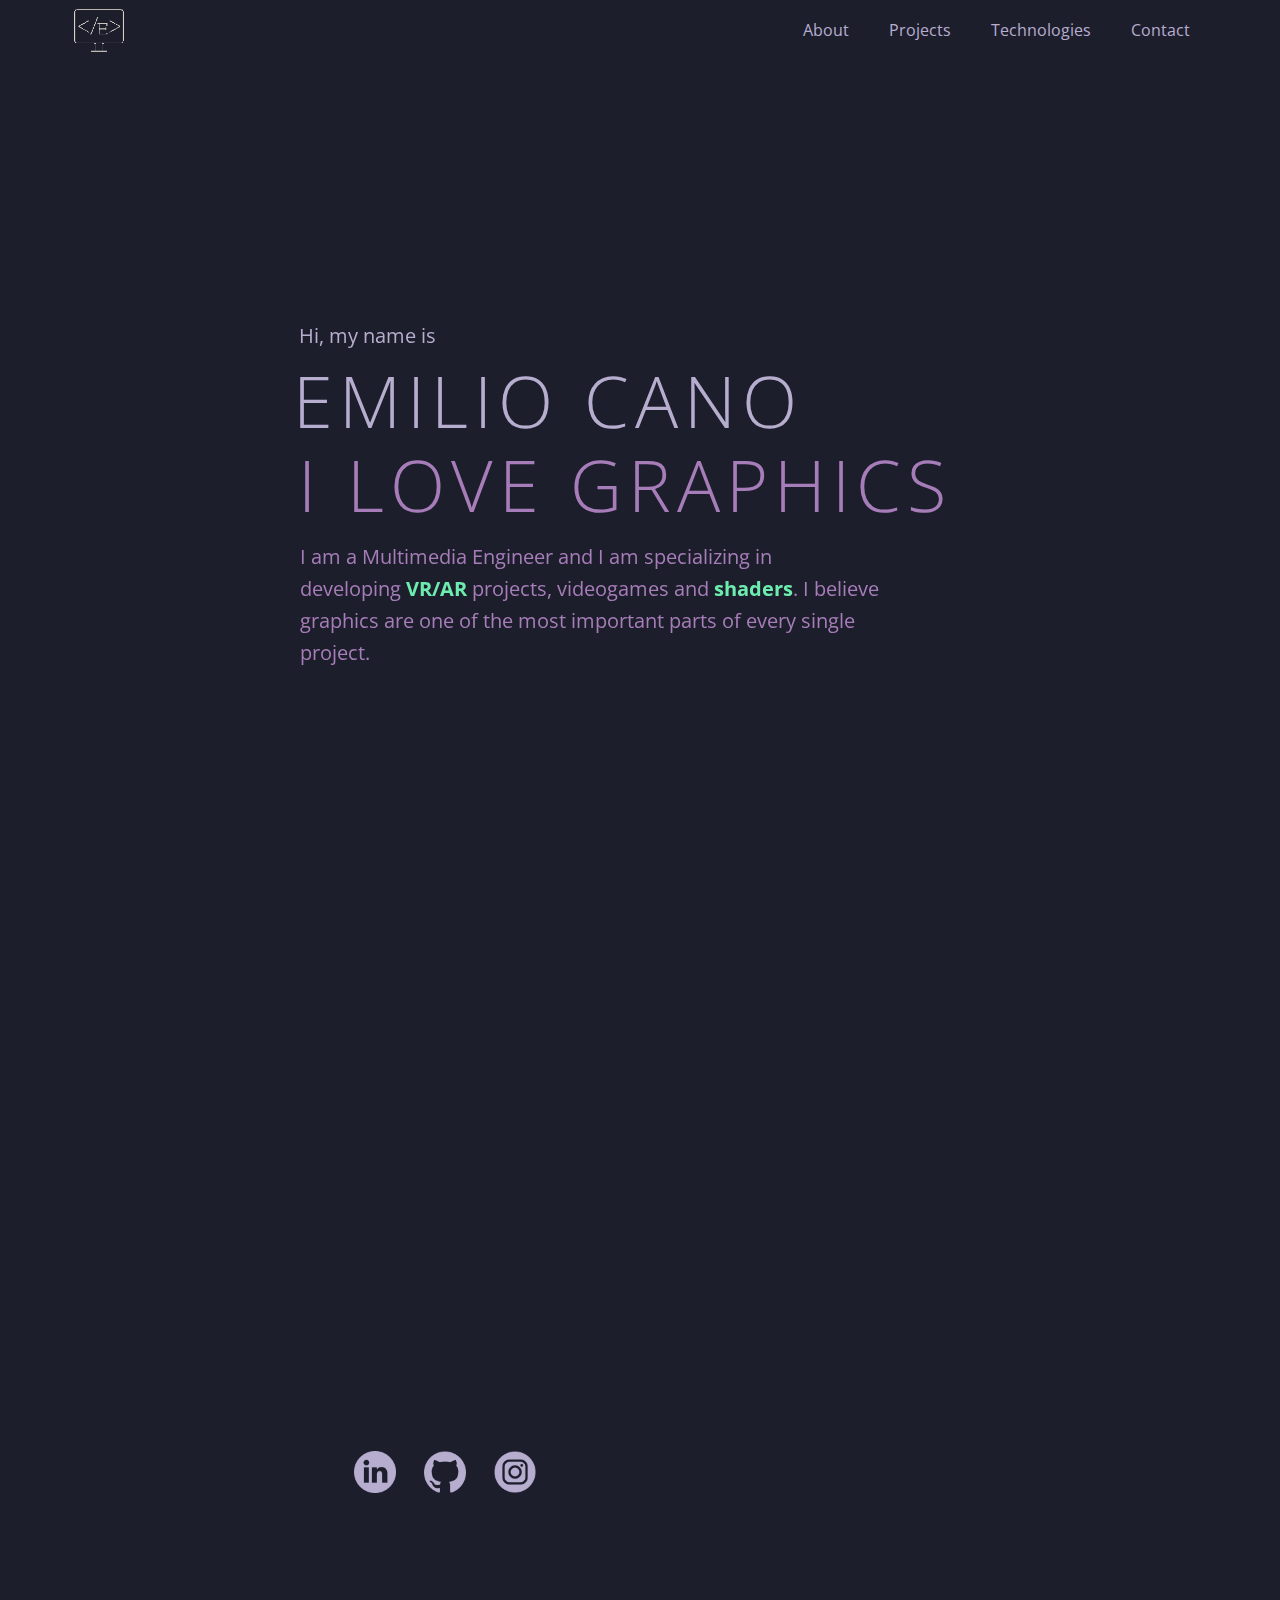
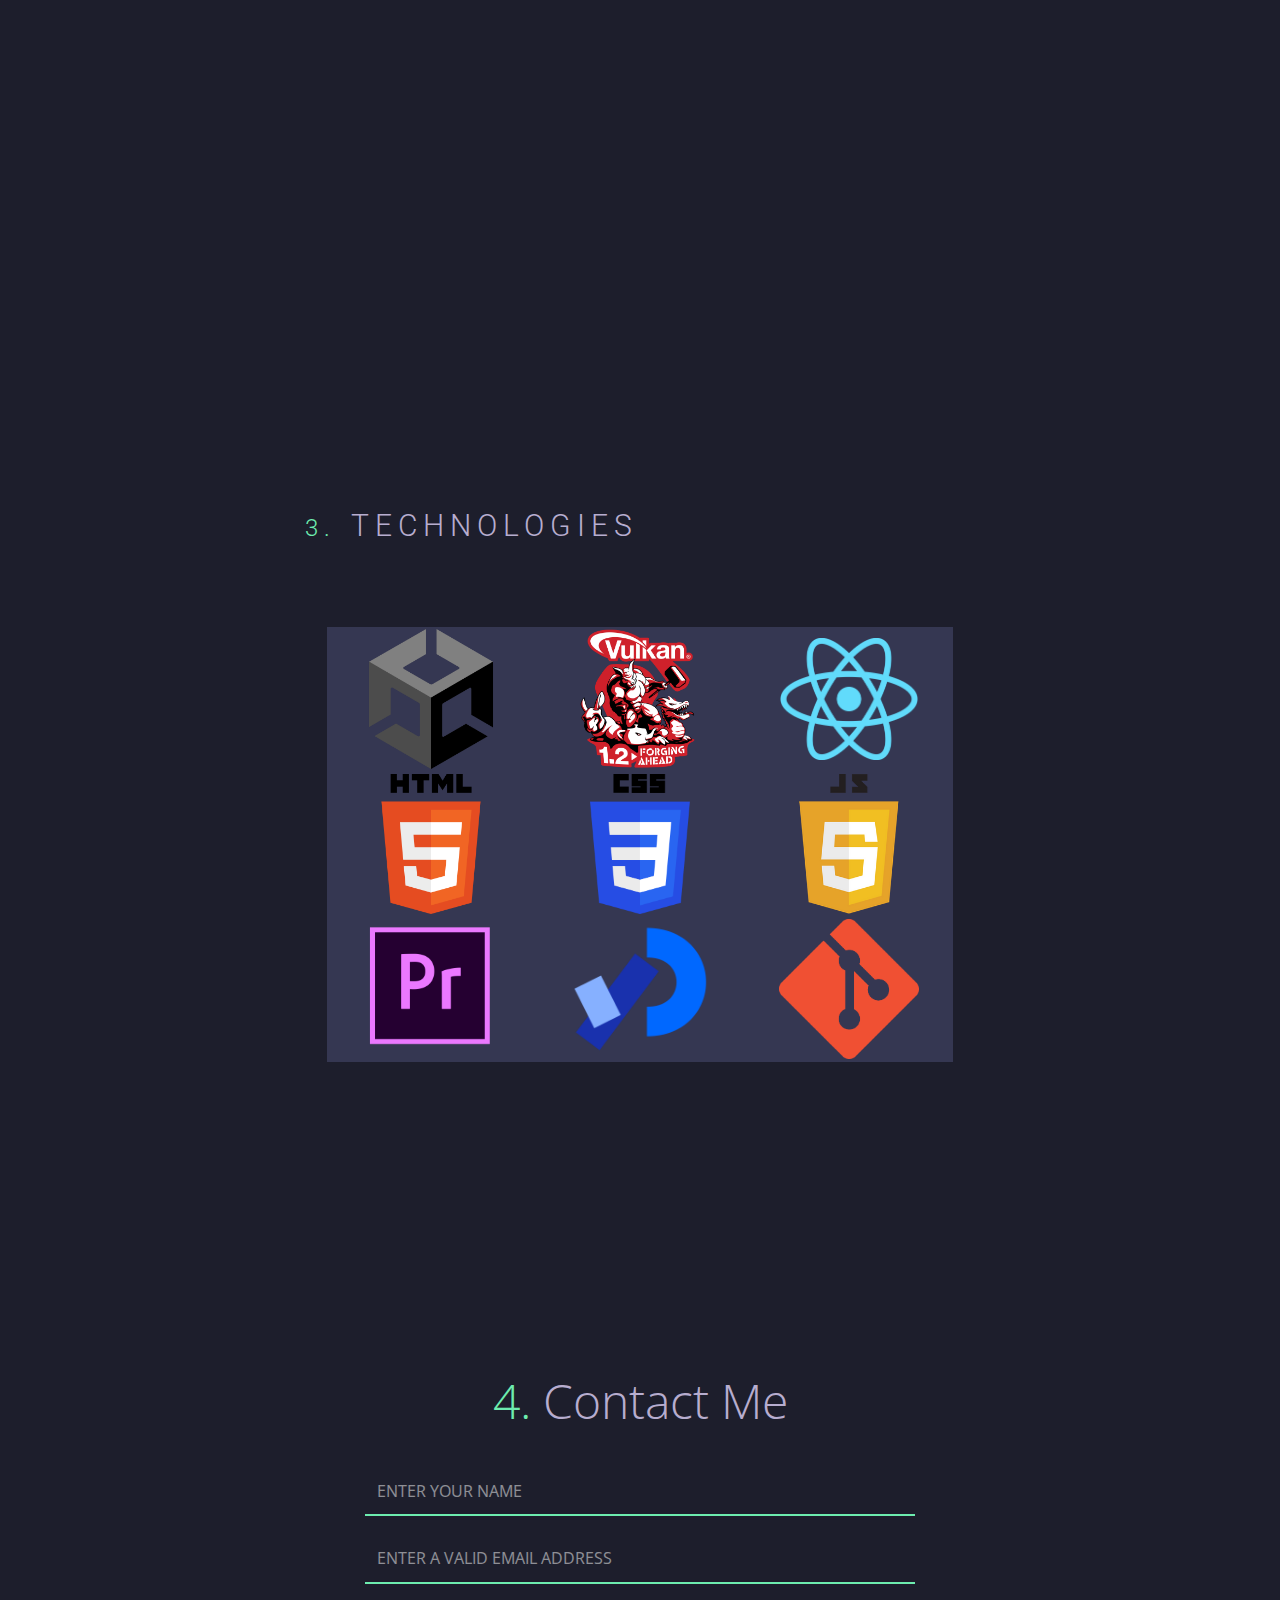
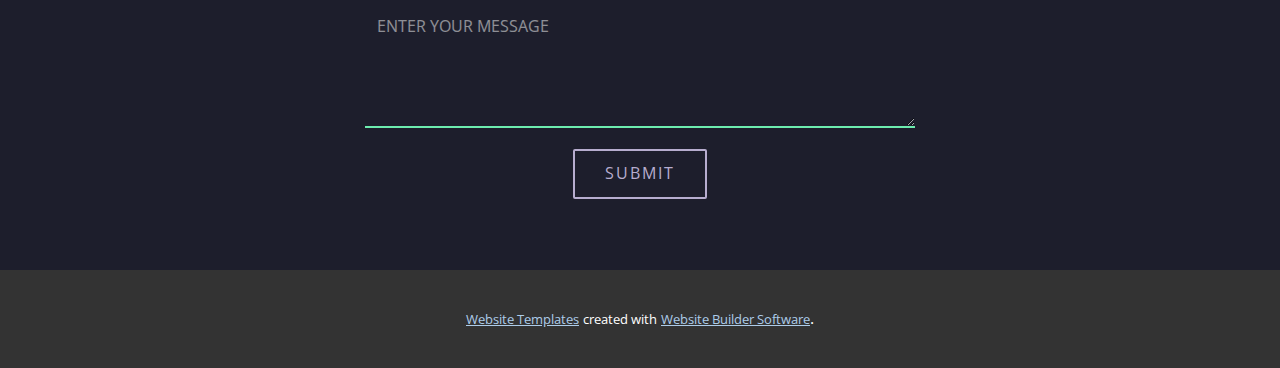
==== commit d289ee66: "icono git quitado" ====
--- a/Home.html
+++ b/Home.html
@@ -132,10 +132,6 @@
         <div class="u-container-style u-expanded-width-xs u-group u-shape-rectangle u-group-3">
           <div class="u-container-layout u-valign-middle-sm u-valign-middle-xs">
             <h4 class="u-align-center u-custom-font u-text u-text-custom-color-5 u-text-font u-text-4" data-animation-name="customAnimationIn" data-animation-duration="750" data-animation-direction="" data-animation-delay="0" data-animation-out="0">Unity&nbsp; XR Interaction Toolkit&nbsp; C#</h4>
-            <div class="u-hidden-sm u-hidden-xs u-social-icons u-spacing-28 u-social-icons-1">
-              <a class="u-social-url" title="Soon" target="_blank" href="https://github.com/EmixVorteX15/FunFair"><span class="u-file-icon u-icon u-social-icon u-social-twitter u-text-custom-color-5 u-icon-1"><img src="images/733609-f55ddd24.png" alt=""></span>
-              </a>
-            </div>
           </div>
         </div>
         <div class="imgProject u-container-style u-expanded-width-xs u-group u-image u-image-contain u-shape-rectangle u-image-2" data-image-width="1120" data-image-height="764" data-animation-name="customAnimationIn" data-animation-duration="750" data-animation-delay="250" data-animation-out="0" data-href="https://github.com/EmixVorteX15/Cel-ShadingShader-TFG">
@@ -152,10 +148,6 @@
         <div class="u-container-style u-expanded-width-xs u-group u-shape-rectangle u-group-6">
           <div class="u-container-layout u-valign-middle-sm u-valign-middle-xs">
             <h4 class="u-align-center u-custom-font u-text u-text-custom-color-5 u-text-font u-text-7" data-animation-name="customAnimationIn" data-animation-duration="750" data-animation-direction="" data-animation-delay="250" data-animation-out="0">VS Code Unity&nbsp; Cg&nbsp; ShaderLab</h4>
-            <div class="u-hidden-sm u-hidden-xs u-social-icons u-spacing-28 u-social-icons-2">
-              <a class="u-social-url" title="GitHub" target="_blank" href="https://github.com/EmixVorteX15/Cel-ShadingShader-TFG"><span class="u-file-icon u-icon u-social-icon u-social-twitter u-text-custom-color-5 u-icon-2"><img src="images/733609-f55ddd24.png" alt=""></span>
-              </a>
-            </div>
           </div>
         </div>
       </div>
@@ -179,10 +171,6 @@
         <div class="u-container-style u-group u-shape-rectangle u-group-3">
           <div class="u-container-layout u-valign-middle-sm u-valign-middle-xs">
             <h4 class="u-align-center u-custom-font u-text u-text-custom-color-5 u-text-font u-text-3" data-animation-name="customAnimationIn" data-animation-duration="750" data-animation-direction="" data-animation-delay="0" data-animation-out="0">Unity&nbsp; C#&nbsp; URP&nbsp; Blender</h4>
-            <div class="u-hidden-sm u-hidden-xs u-social-icons u-spacing-28 u-social-icons-1">
-              <a class="u-social-url" title="GitHub Link" target="_blank" href="https://github.com/AssumCampos/CarreraPelsCarrers"><span class="u-file-icon u-icon u-social-icon u-social-twitter u-text-custom-color-5 u-icon-1"><img src="images/733609-f55ddd24.png" alt=""></span>
-              </a>
-            </div>
           </div>
         </div>
         <div class="imgProject u-container-style u-expanded-width-xs u-group u-image u-image-contain u-shape-rectangle u-image-2" data-image-width="600" data-image-height="600" data-animation-name="customAnimationIn" data-animation-duration="750" data-animation-delay="250" data-animation-out="0">
@@ -198,10 +186,6 @@
         <div class="u-container-style u-expanded-width-xs u-group u-shape-rectangle u-group-6">
           <div class="u-container-layout u-valign-middle-sm u-valign-middle-xs">
             <h4 class="u-align-center u-custom-font u-text u-text-custom-color-5 u-text-font u-text-6" data-animation-name="customAnimationIn" data-animation-duration="750" data-animation-direction="" data-animation-delay="250" data-animation-out="0">VS Code&nbsp; Cg&nbsp; Unity&nbsp; Shaderlab</h4>
-            <div class="u-hidden-sm u-hidden-xs u-social-icons u-spacing-28 u-social-icons-2">
-              <a class="u-social-url" title="GitHub" target="_blank" href="https://github.com/EmixVorteX15"><span class="u-file-icon u-icon u-social-icon u-social-twitter u-text-custom-color-5 u-icon-2"><img src="images/733609-f55ddd24.png" alt=""></span>
-              </a>
-            </div>
           </div>
         </div>
       </div>
--- a/Home.css
+++ b/Home.css
@@ -516,18 +516,6 @@
   margin: 29px 20px 0 69px;
 }
 
-.u-section-3 .u-social-icons-1 {
-  height: 32px;
-  min-height: 16px;
-  width: 32px;
-  min-width: 16px;
-  margin: -23px 347px 0 20px;
-}
-
-.u-section-3 .u-icon-1 {
-  height: 32px;
-}
-
 .u-section-3 .u-image-2 {
   min-height: 319px;
   width: 471px;
@@ -608,18 +596,6 @@
   margin: 29px 69px 0 20px;
 }
 
-.u-section-3 .u-social-icons-2 {
-  height: 32px;
-  min-height: 16px;
-  width: 32px;
-  min-width: 16px;
-  margin: -23px 20px 0 auto;
-}
-
-.u-section-3 .u-icon-2 {
-  height: 32px;
-}
-
 @media (max-width: 1199px) {
   .u-section-3 .u-sheet-1 {
     min-height: 973px;
@@ -671,12 +647,12 @@
   }
 
   .u-section-3 .u-group-3 {
-    margin-top: 193px;
+    margin-top: 190px;
     margin-right: 0;
   }
 
   .u-section-3 .u-image-2 {
-    margin-top: 81px;
+    margin-top: 84px;
     margin-right: 36px;
     height: auto;
   }
@@ -837,7 +813,6 @@
 
   .u-section-3 .u-text-4 {
     width: 310px;
-    margin-top: 0;
     margin-left: auto;
     margin-right: auto;
   }
@@ -876,7 +851,6 @@
 
   .u-section-3 .u-text-7 {
     width: 294px;
-    margin-top: 0;
     margin-left: auto;
     margin-right: auto;
   }
@@ -928,15 +902,9 @@
 
   .u-section-3 .u-text-4 {
     width: auto;
-    margin-top: 13px;
+    margin-top: 25px;
     margin-left: 15px;
     margin-right: 15px;
-  }
-
-  .u-section-3 .u-social-icons-1 {
-    margin-top: 30px;
-    margin-left: auto;
-    margin-right: auto;
   }
 
   .u-section-3 .u-image-2 {
@@ -1147,18 +1115,6 @@
   margin: 30px 20px 0 52px;
 }
 
-.u-section-4 .u-social-icons-1 {
-  height: 32px;
-  min-height: 16px;
-  width: 32px;
-  min-width: 16px;
-  margin: -24px 267px 0 20px;
-}
-
-.u-section-4 .u-icon-1 {
-  height: 32px;
-}
-
 .u-section-4 .u-image-2 {
   min-height: 397px;
   width: 397px;
@@ -1239,18 +1195,6 @@
   margin: 29px 52px 0 20px;
 }
 
-.u-section-4 .u-social-icons-2 {
-  height: 32px;
-  min-height: 16px;
-  width: 32px;
-  min-width: 16px;
-  margin: -23px 20px 0 auto;
-}
-
-.u-section-4 .u-icon-2 {
-  height: 32px;
-}
-
 @media (max-width: 1199px) {
   .u-section-4 .u-image-1 {
     margin-top: 23px;
@@ -1293,7 +1237,7 @@
   }
 
   .u-section-4 .u-group-5 {
-    min-height: 96px;
+    min-height: 100px;
     width: 436px;
     margin-top: -143px;
     margin-left: 89px;
@@ -1311,7 +1255,7 @@
 
   .u-section-4 .u-text-5 {
     width: auto;
-    margin-top: -330px;
+    margin-top: -334px;
     margin-right: 470px;
     margin-left: 84px;
   }
@@ -1420,7 +1364,7 @@
 
   .u-section-4 .u-text-3 {
     width: 247px;
-    margin-top: 0;
+    margin-top: 29px;
     margin-left: auto;
     margin-right: auto;
   }
@@ -1461,7 +1405,6 @@
 
   .u-section-4 .u-text-6 {
     width: 282px;
-    margin-top: 0;
     margin-left: auto;
     margin-right: auto;
   }
@@ -2495,6 +2438,17 @@
   letter-spacing: 2px;
 }
 
+@media (max-width: 1199px) {
+  .u-section-6 .u-line-1 {
+    margin-top: 0;
+    margin-right: 321px;
+  }
+
+  .u-section-6 .u-form-1 {
+    margin-top: 29px;
+  }
+}
+
 @media (max-width: 991px) {
   .u-section-6 .u-text-1 {
     width: auto;
@@ -2502,7 +2456,6 @@
   }
 
   .u-section-6 .u-line-1 {
-    margin-top: 0;
     margin-right: 216px;
   }
 
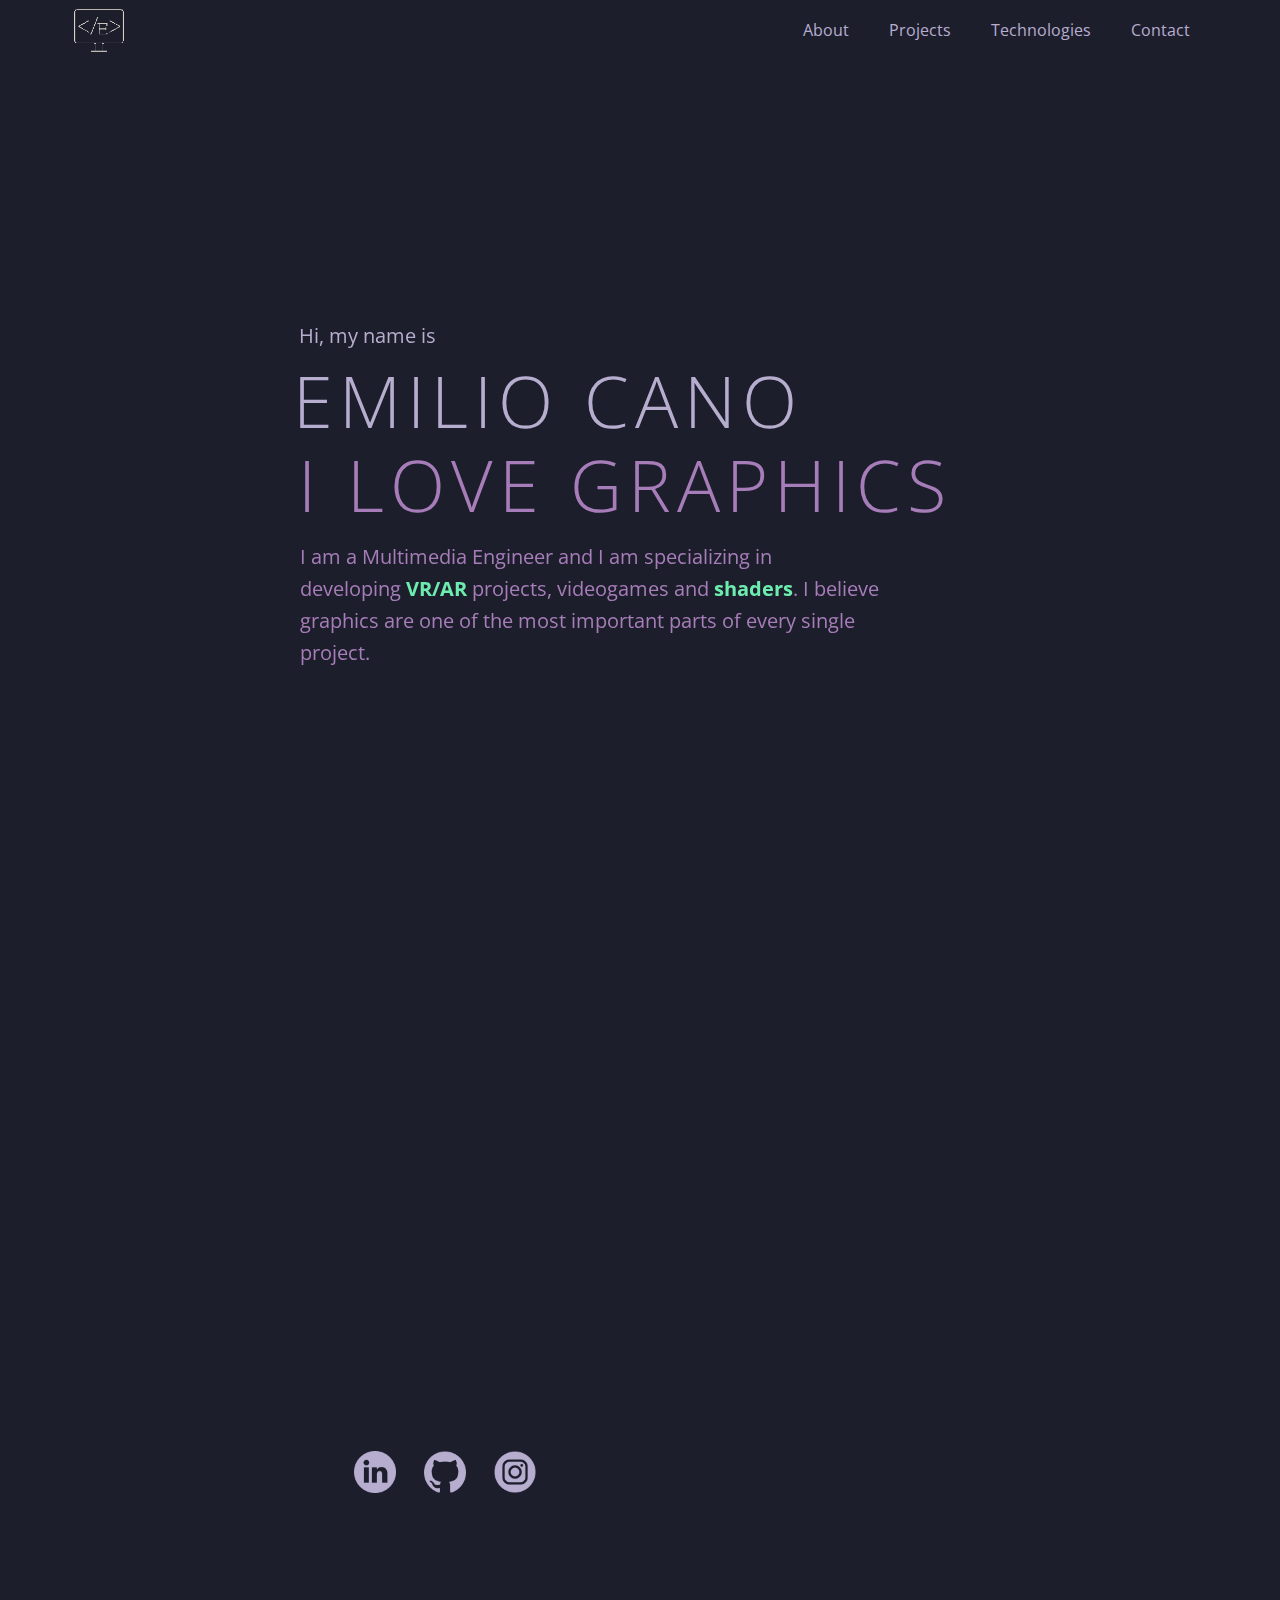
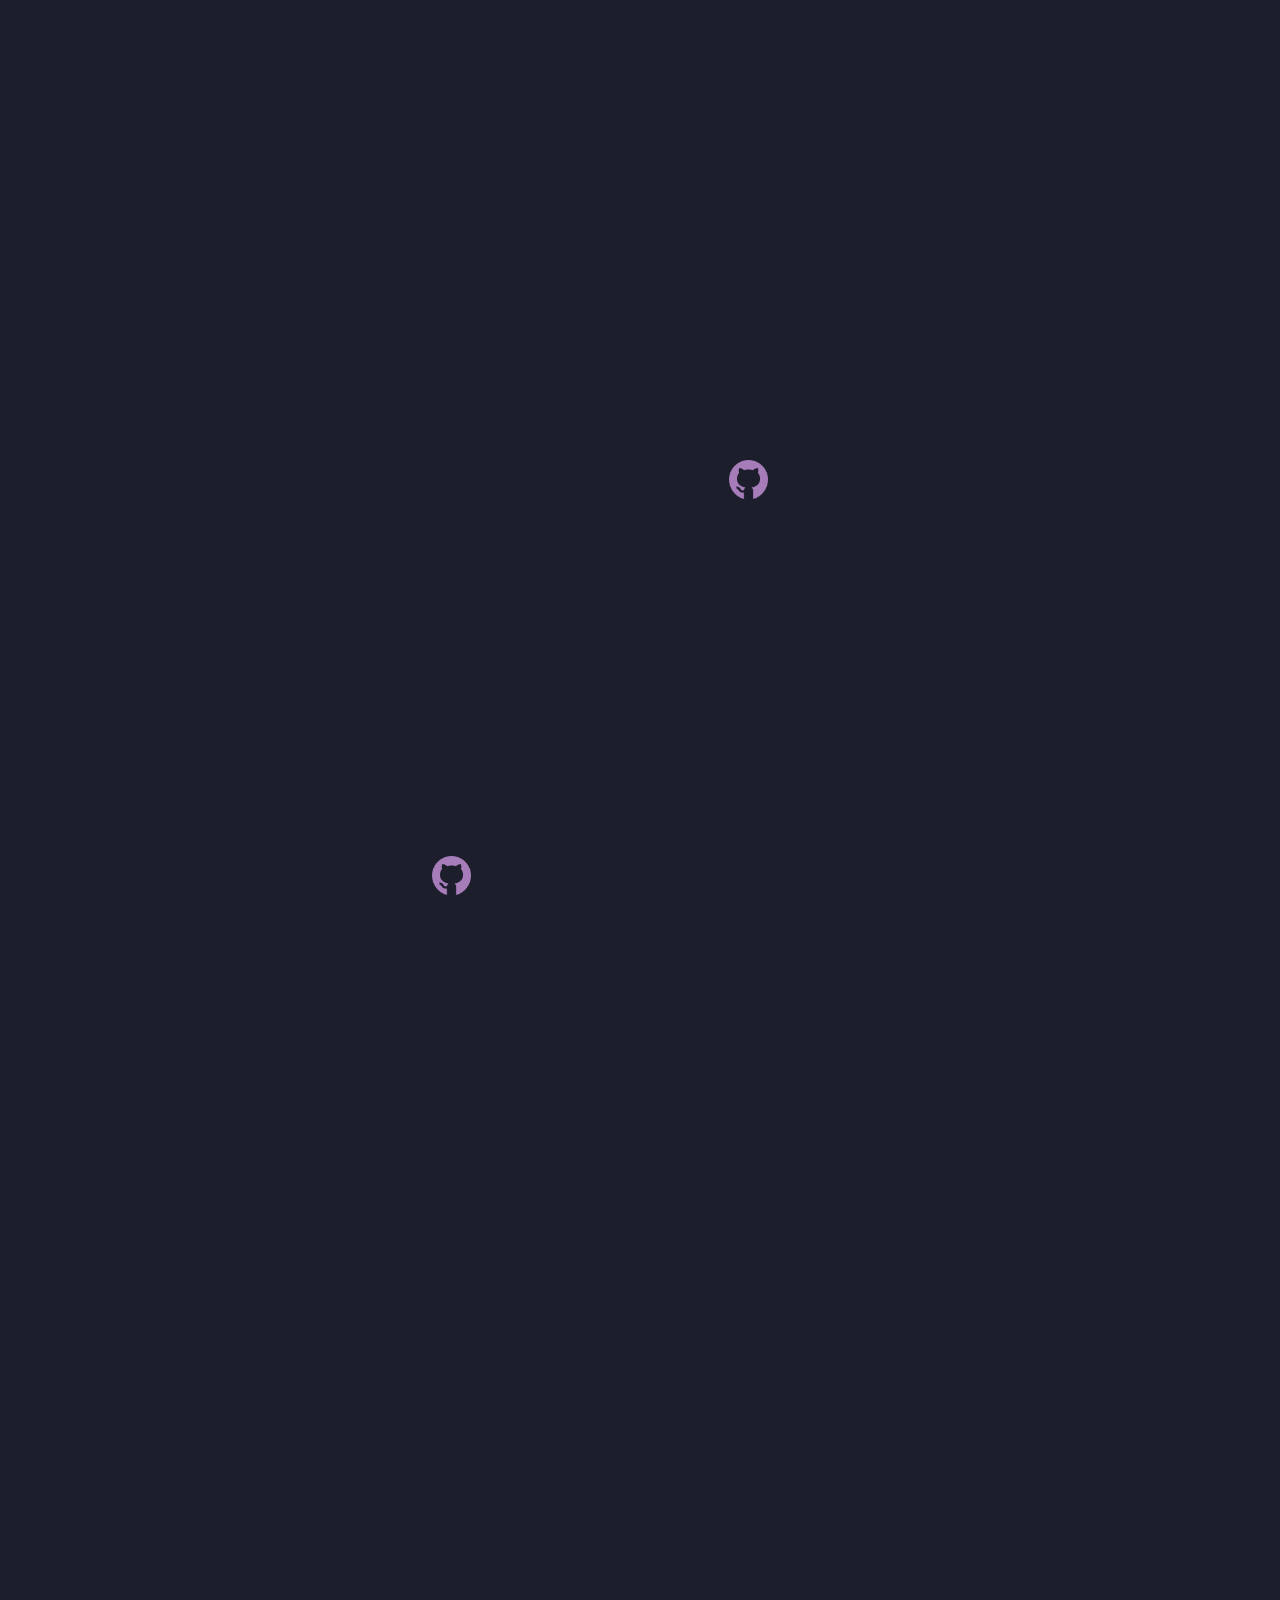
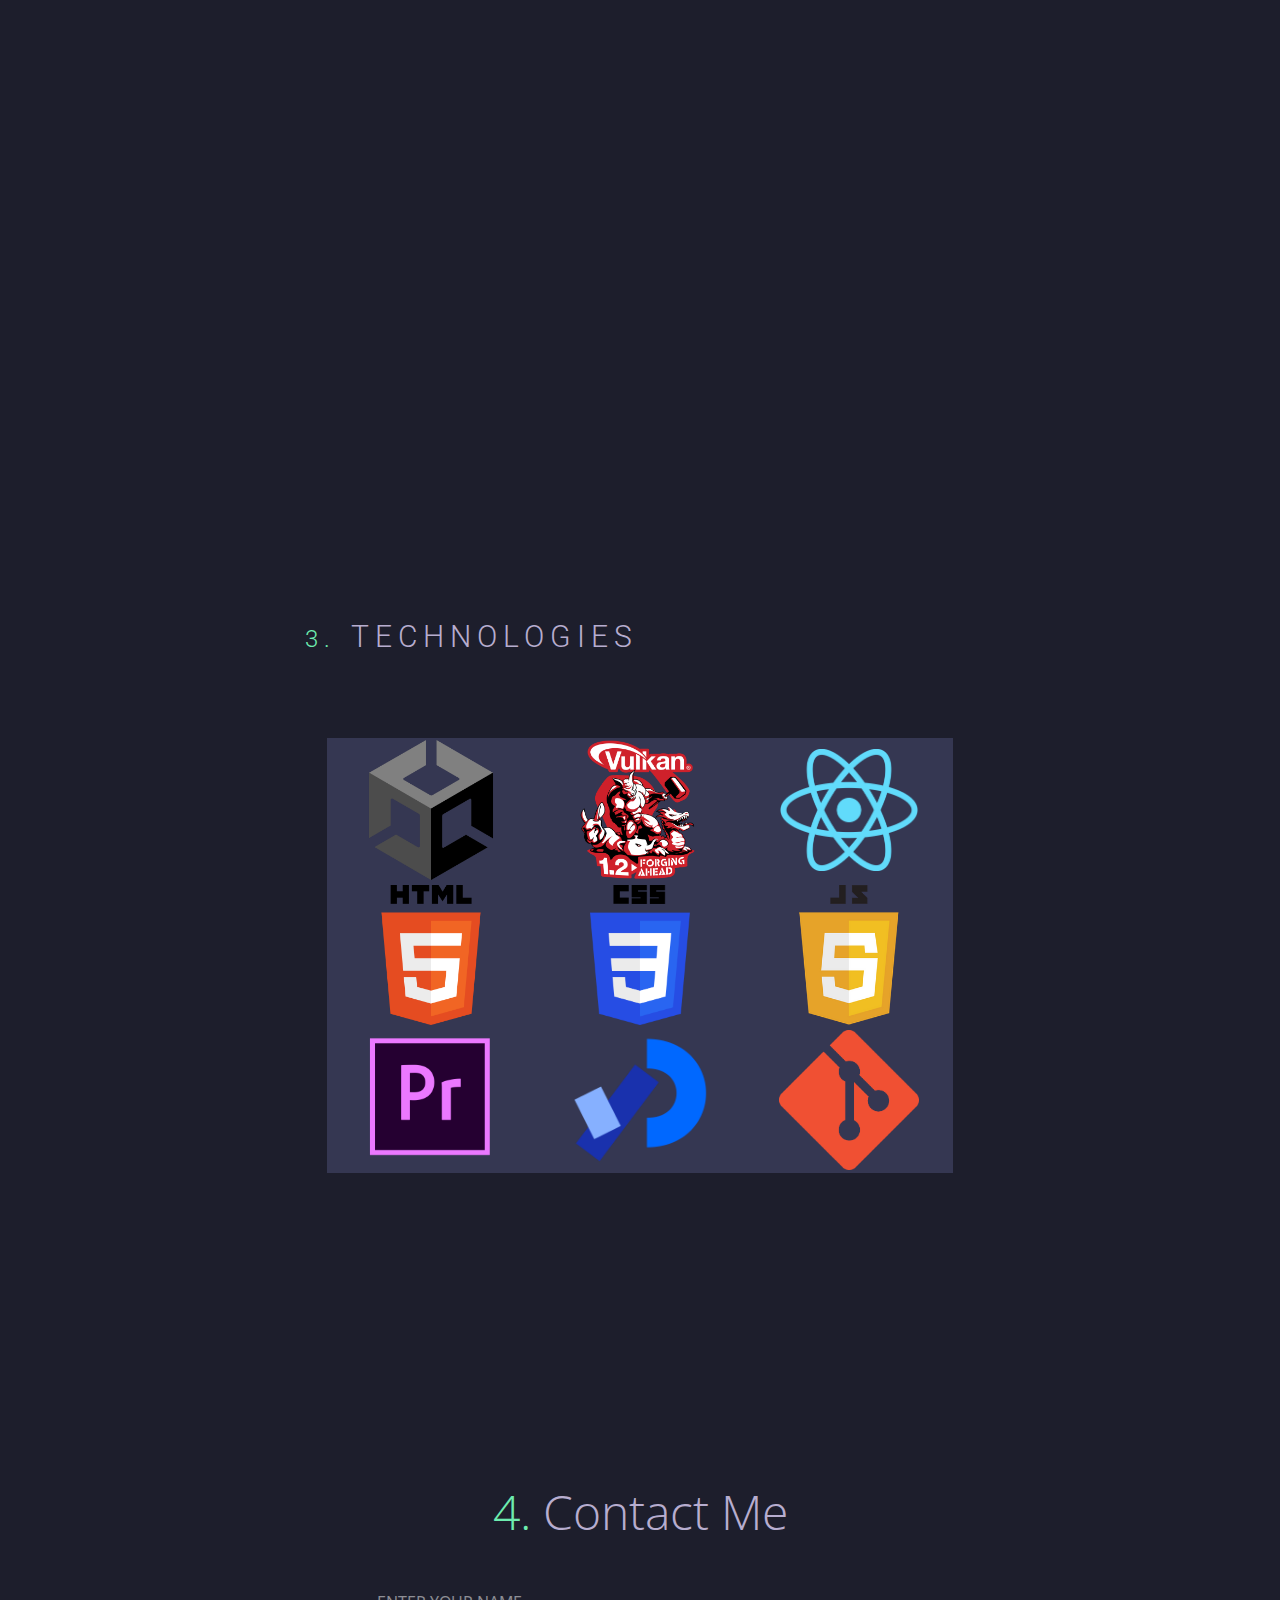
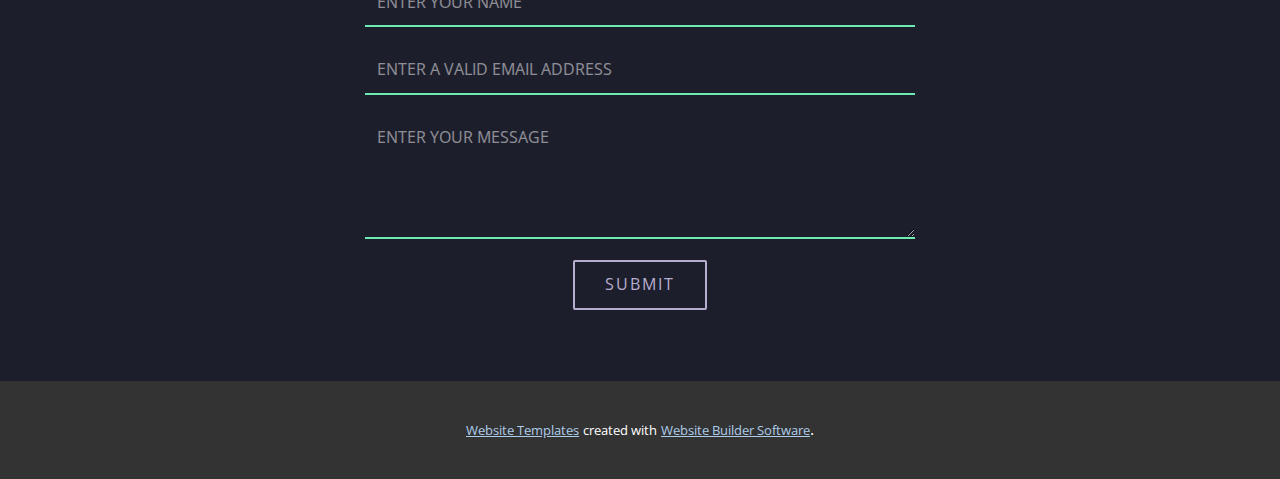
==== commit 71ad9fcf: "test github icon" ====
--- a/Home.html
+++ b/Home.html
@@ -117,37 +117,37 @@
           <span style="font-size: 1.5rem;" class="u-text-custom-color-6">2.</span> PROJECTS
         </h4>
         <div class="u-border-1 u-border-custom-color-3 u-line u-line-horizontal u-line-1" data-animation-name="customAnimationIn" data-animation-duration="500" data-animation-delay="250" data-animation-out="1"></div>
-        <div class="imgProject u-container-style u-expanded-width-xs u-group u-image u-image-contain u-shape-rectangle u-image-1" data-image-width="1920" data-image-height="1080" data-animation-name="customAnimationIn" data-animation-duration="750" data-animation-delay="0" data-animation-out="0">
+        <div class="imgProject u-container-style u-group u-image u-image-contain u-shape-rectangle u-image-1" data-image-width="1920" data-image-height="1080" data-animation-name="customAnimationIn" data-animation-duration="750" data-animation-delay="0" data-animation-out="0">
           <div class="u-container-layout u-container-layout-1"></div>
         </div>
-        <div class="textBox u-container-style u-custom-color-3 u-expanded-width-xs u-group u-hover-feature u-shape-rectangle u-group-2" data-animation-out="0" data-animation-name="customAnimationIn" data-animation-duration="750" data-animation-delay="0">
+        <div class="textBox u-container-style u-custom-color-3 u-group u-hover-feature u-shape-rectangle u-group-2" data-animation-out="0" data-animation-name="customAnimationIn" data-animation-duration="750" data-animation-delay="0">
           <div class="u-container-layout u-container-layout-2">
-            <p class="title u-align-right-lg u-align-right-xl u-custom-font u-font-open-sans u-hover-feature u-text u-text-custom-color-5 u-text-2">
+            <p class="title u-align-right u-custom-font u-font-open-sans u-hover-feature u-text u-text-custom-color-5 u-text-2">
               <span style="font-weight: 700;" class="u-text-custom-color-6">VR Project</span> created with Unity where you can play some carnival games such us Carnival Baskteball or Fishing Ducks allowing the user to choose between different difficultes. It was developed using the<span style="font-weight: 700;" class="u-text-custom-color-6"> XR Interaction Toolkit</span>
               <span class="u-text-custom-color-6">.</span>
             </p>
           </div>
         </div>
         <h4 class="u-align-center u-custom-font u-text u-text-custom-color-6 u-text-font u-text-3" data-animation-name="customAnimationIn" data-animation-duration="750" data-animation-direction="" data-animation-delay="250" data-animation-out="0">&nbsp;FUN FAIR </h4>
-        <div class="u-container-style u-expanded-width-xs u-group u-shape-rectangle u-group-3">
-          <div class="u-container-layout u-valign-middle-sm u-valign-middle-xs">
-            <h4 class="u-align-center u-custom-font u-text u-text-custom-color-5 u-text-font u-text-4" data-animation-name="customAnimationIn" data-animation-duration="750" data-animation-direction="" data-animation-delay="0" data-animation-out="0">Unity&nbsp; XR Interaction Toolkit&nbsp; C#</h4>
-          </div>
-        </div>
-        <div class="imgProject u-container-style u-expanded-width-xs u-group u-image u-image-contain u-shape-rectangle u-image-2" data-image-width="1120" data-image-height="764" data-animation-name="customAnimationIn" data-animation-duration="750" data-animation-delay="250" data-animation-out="0" data-href="https://github.com/EmixVorteX15/Cel-ShadingShader-TFG">
+        <div class="u-container-style u-group u-shape-rectangle u-group-3">
+          <div class="u-container-layout">
+            <h4 class="u-align-center u-custom-font u-text u-text-custom-color-4 u-text-font u-text-4" data-animation-name="customAnimationIn" data-animation-duration="750" data-animation-direction="" data-animation-delay="0" data-animation-out="0">Unity&nbsp; XR Interaction Toolkit&nbsp; C#</h4><span class="u-file-icon u-icon u-text-custom-color-4 u-icon-1"><img src="images/1051326-c4d765b0.png" alt=""></span>
+          </div>
+        </div>
+        <div class="imgProject u-container-style u-group u-image u-image-contain u-shape-rectangle u-image-2" data-image-width="1120" data-image-height="764" data-animation-name="customAnimationIn" data-animation-duration="750" data-animation-delay="250" data-animation-out="0" data-href="https://github.com/EmixVorteX15/Cel-ShadingShader-TFG">
           <div class="u-container-layout u-container-layout-4"></div>
         </div>
-        <div class="textBox u-align-justify-md u-align-justify-xs u-align-left-lg u-align-left-xl u-container-style u-custom-color-3 u-group u-hover-feature u-group-5" data-animation-name="customAnimationIn" data-animation-duration="750" data-animation-delay="250" data-animation-out="0">
+        <div class="textBox u-align-left u-container-style u-custom-color-3 u-group u-hover-feature u-group-5" data-animation-name="customAnimationIn" data-animation-duration="750" data-animation-delay="250" data-animation-out="0">
           <div class="u-container-layout u-container-layout-5">
             <p class="textBox u-hover-feature u-text u-text-custom-color-5 u-text-5">
               <span class="u-text-custom-color-6" style="font-weight: 700;">Final Degree Project</span>, it was created using Cg in Unity. The Shader is useful for designers who want to test a wide variety of options before deciding what aesthethic fits best with their game. Its configuration allows to add techniques like<span class="u-text-custom-color-6" style="font-weight: 700;">&nbsp;Halftone</span>, <span class="u-text-custom-color-6" style="font-weight: 700;">Outline</span>, <span class="u-text-custom-color-6" style="font-weight: 700;">Tiling</span>, or&nbsp;<span class="u-text-custom-color-6" style="font-weight: 700;">Rim</span>.
             </p>
           </div>
         </div>
-        <h4 class="u-align-center-lg u-align-center-md u-align-center-xl u-custom-font u-text u-text-custom-color-6 u-text-font u-text-6" data-animation-out="0" data-animation-name="customAnimationIn" data-animation-duration="750" data-animation-delay="250">TOON SHADER</h4>
-        <div class="u-container-style u-expanded-width-xs u-group u-shape-rectangle u-group-6">
-          <div class="u-container-layout u-valign-middle-sm u-valign-middle-xs">
-            <h4 class="u-align-center u-custom-font u-text u-text-custom-color-5 u-text-font u-text-7" data-animation-name="customAnimationIn" data-animation-duration="750" data-animation-direction="" data-animation-delay="250" data-animation-out="0">VS Code Unity&nbsp; Cg&nbsp; ShaderLab</h4>
+        <h4 class="u-align-center u-custom-font u-text u-text-custom-color-6 u-text-font u-text-6" data-animation-out="0" data-animation-name="customAnimationIn" data-animation-duration="750" data-animation-delay="250">TOON SHADER</h4>
+        <div class="u-container-style u-group u-shape-rectangle u-group-6">
+          <div class="u-container-layout">
+            <h4 class="u-align-center u-custom-font u-text u-text-custom-color-4 u-text-font u-text-7" data-animation-name="customAnimationIn" data-animation-duration="750" data-animation-direction="" data-animation-delay="250" data-animation-out="0">VS Code Unity&nbsp; Cg&nbsp; ShaderLab</h4><span class="u-file-icon u-icon u-text-custom-color-4 u-icon-2" data-href="https://github.com/EmixVorteX15/Cel-ShadingShader-TFG"><img src="images/1051326-c4d765b0.png" alt=""></span>
           </div>
         </div>
       </div>
@@ -170,7 +170,7 @@
         <h4 class="u-align-center-lg u-align-center-xl u-custom-font u-text u-text-custom-color-6 u-text-font u-text-2" data-animation-name="customAnimationIn" data-animation-duration="750" data-animation-direction="" data-animation-delay="0" data-animation-out="0">CARRERA PELS CARRERS</h4>
         <div class="u-container-style u-group u-shape-rectangle u-group-3">
           <div class="u-container-layout u-valign-middle-sm u-valign-middle-xs">
-            <h4 class="u-align-center u-custom-font u-text u-text-custom-color-5 u-text-font u-text-3" data-animation-name="customAnimationIn" data-animation-duration="750" data-animation-direction="" data-animation-delay="0" data-animation-out="0">Unity&nbsp; C#&nbsp; URP&nbsp; Blender</h4>
+            <h4 class="u-align-center u-custom-font u-text u-text-custom-color-4 u-text-font u-text-3" data-animation-name="customAnimationIn" data-animation-duration="750" data-animation-direction="" data-animation-delay="0" data-animation-out="0">Unity&nbsp; C#&nbsp; URP&nbsp; Blender</h4>
           </div>
         </div>
         <div class="imgProject u-container-style u-expanded-width-xs u-group u-image u-image-contain u-shape-rectangle u-image-2" data-image-width="600" data-image-height="600" data-animation-name="customAnimationIn" data-animation-duration="750" data-animation-delay="250" data-animation-out="0">
@@ -185,7 +185,7 @@
         <h4 class="u-align-center-lg u-align-center-xl u-custom-font u-text u-text-custom-color-6 u-text-font u-text-5" data-animation-name="customAnimationIn" data-animation-duration="750" data-animation-direction="" data-animation-delay="250" data-animation-out="0">VERT / FRAG SHADERS</h4>
         <div class="u-container-style u-expanded-width-xs u-group u-shape-rectangle u-group-6">
           <div class="u-container-layout u-valign-middle-sm u-valign-middle-xs">
-            <h4 class="u-align-center u-custom-font u-text u-text-custom-color-5 u-text-font u-text-6" data-animation-name="customAnimationIn" data-animation-duration="750" data-animation-direction="" data-animation-delay="250" data-animation-out="0">VS Code&nbsp; Cg&nbsp; Unity&nbsp; Shaderlab</h4>
+            <h4 class="u-align-center u-custom-font u-text u-text-custom-color-4 u-text-font u-text-6" data-animation-name="customAnimationIn" data-animation-duration="750" data-animation-direction="" data-animation-delay="250" data-animation-out="0">VS Code&nbsp; Cg&nbsp; Unity&nbsp; Shaderlab</h4>
           </div>
         </div>
       </div>
--- a/Home.css
+++ b/Home.css
@@ -302,20 +302,21 @@
   }
 
   .u-section-2 .u-text-1 {
-    margin-top: 57px;
-    margin-right: 150px;
-    margin-left: 0;
+    width: 390px;
+    margin-top: 52px;
+    margin-left: auto;
+    margin-right: auto;
   }
 
   .u-section-2 .u-line-1 {
-    margin-top: -1px;
-    margin-right: auto;
-    margin-left: 108px;
+    width: 223px;
+    margin-top: 0;
+    margin-right: 138px;
   }
 
   .u-section-2 .u-layout-wrap-1 {
     width: 540px;
-    margin-top: 7px;
+    margin-top: 11px;
   }
 
   .u-section-2 .u-layout-cell-1 {
@@ -356,14 +357,12 @@
   }
 
   .u-section-2 .u-text-1 {
-    margin-right: 0;
+    width: 340px;
   }
 
   .u-section-2 .u-line-1 {
     width: 218px;
-    margin-top: 0;
     margin-right: 41px;
-    margin-left: auto;
   }
 
   .u-section-2 .u-layout-wrap-1 {
@@ -417,7 +416,7 @@
 }
 
 .u-section-3 .u-sheet-1 {
-  min-height: 877px;
+  min-height: 988px;
 }
 
 .u-section-3 .u-text-1 {
@@ -470,9 +469,9 @@
   transition-duration: 0.5s;
   box-shadow: 2px 0 0 0 rgba(0,0,0,0);
   text-shadow: 2px 8px 30px rgba(0,0,0,0);
-  transform: translateX(0px) translateY(0px) scale(1) rotate(0deg);
   --animation-custom_in-translate_x: -300px;
   --animation-custom_in-translate_y: 0px;
+  transform: translateX(0px) translateY(0px) scale(1) rotate(0deg);
   background-image: none;
   margin: -178px 111px 0 auto;
 }
@@ -502,7 +501,7 @@
 
 .u-section-3 .u-group-3 {
   width: 399px;
-  min-height: 72px;
+  min-height: 73px;
   margin: 121px 95px 0 auto;
 }
 
@@ -514,6 +513,13 @@
   --animation-custom_in-translate_x: -200px;
   --animation-custom_in-scale: 1;
   margin: 29px 20px 0 69px;
+}
+
+.u-section-3 .u-icon-1 {
+  width: 39px;
+  height: 39px;
+  margin: -26px auto 0 13px;
+  padding: 0;
 }
 
 .u-section-3 .u-image-2 {
@@ -578,9 +584,9 @@
 
 .u-section-3 .u-group-6 {
   width: 383px;
-  min-height: 72px;
+  min-height: 82px;
   height: auto;
-  margin: 121px auto 43px 39px;
+  margin: 121px auto 60px 39px;
 }
 
 .u-section-3 .u-text-7 {
@@ -596,24 +602,20 @@
   margin: 29px 69px 0 20px;
 }
 
+.u-section-3 .u-icon-2 {
+  width: 39px;
+  height: 39px;
+  margin: -26px 21px 0 auto;
+  padding: 0;
+}
+
 @media (max-width: 1199px) {
-  .u-section-3 .u-sheet-1 {
-    min-height: 973px;
-  }
-
   .u-section-3 .u-text-1 {
     margin-right: 0;
     margin-left: 0;
   }
 
-  .u-section-3 .u-line-1 {
-    margin-top: 3px;
-    margin-right: auto;
-  }
-
   .u-section-3 .u-image-1 {
-    margin-top: 74px;
-    margin-left: 50px;
     height: auto;
   }
 
@@ -621,9 +623,6 @@
     --animation-custom_in-opacity: 0;
     --animation-custom_in-rotate: 0deg;
     --animation-custom_in-scale: 1;
-    min-height: 101px;
-    margin-top: -146px;
-    margin-right: 22px;
     height: auto;
   }
 
@@ -640,28 +639,14 @@
     --animation-custom_in-translate_y: 0px;
     --animation-custom_in-opacity: 0;
     --animation-custom_in-rotate: 0deg;
-    width: auto;
-    margin-top: -231px;
-    margin-right: 112px;
-    margin-left: 626px;
-  }
-
-  .u-section-3 .u-group-3 {
-    margin-top: 190px;
-    margin-right: 0;
+    margin-left: 627px;
   }
 
   .u-section-3 .u-image-2 {
-    margin-top: 84px;
-    margin-right: 36px;
     height: auto;
   }
 
   .u-section-3 .u-group-5 {
-    min-height: 107px;
-    width: 501px;
-    margin-top: -148px;
-    margin-left: 39px;
     height: auto;
   }
 
@@ -680,40 +665,17 @@
   }
 
   .u-section-3 .u-text-6 {
-    width: auto;
-    margin-top: -265px;
-    margin-right: 591px;
-    margin-left: 55px;
+    margin-right: 581px;
   }
 
   .u-section-3 .u-group-6 {
-    margin-top: 223px;
-    margin-bottom: 60px;
-    margin-left: 20px;
     height: auto;
   }
 }
 
 @media (max-width: 991px) {
-  .u-section-3 .u-sheet-1 {
-    min-height: 1128px;
-  }
-
   .u-section-3 .u-line-1 {
     transform-origin: right center 0px;
-    margin-right: 223px;
-  }
-
-  .u-section-3 .u-image-1 {
-    margin-top: 98px;
-    margin-left: auto;
-  }
-
-  .u-section-3 .u-group-2 {
-    width: 523px;
-    min-height: 81px;
-    margin-top: -69px;
-    margin-right: auto;
   }
 
   .u-section-3 .u-text-2 {
@@ -723,26 +685,7 @@
   }
 
   .u-section-3 .u-text-3 {
-    width: 202px;
-    margin-top: -347px;
-    margin-left: auto;
-    margin-right: auto;
-  }
-
-  .u-section-3 .u-group-3 {
-    margin-top: 317px;
-    margin-right: 149px;
-  }
-
-  .u-section-3 .u-image-2 {
-    margin-top: 61px;
-    margin-right: auto;
-  }
-
-  .u-section-3 .u-group-5 {
-    min-height: 100px;
-    margin-top: -1px;
-    margin-left: auto;
+    margin-left: 407px;
   }
 
   .u-section-3 .u-text-5 {
@@ -750,37 +693,13 @@
   }
 
   .u-section-3 .u-text-6 {
-    width: 294px;
-    margin-top: -471px;
-    margin-left: auto;
-    margin-right: auto;
-  }
-
-  .u-section-3 .u-group-6 {
-    margin-top: 441px;
-    margin-left: auto;
-    margin-bottom: 27px;
+    margin-right: 361px;
   }
 }
 
 @media (max-width: 767px) {
-  .u-section-3 .u-sheet-1 {
-    min-height: 1325px;
-  }
-
-  .u-section-3 .u-text-1 {
-    width: auto;
-    margin-top: 37px;
-  }
-
-  .u-section-3 .u-line-1 {
-    width: 273px;
-    margin-top: 0;
-    margin-right: auto;
-  }
-
   .u-section-3 .u-image-1 {
-    margin-top: 74px;
+    margin-left: 49px;
   }
 
   .u-section-3 .u-container-layout-1 {
@@ -789,8 +708,7 @@
   }
 
   .u-section-3 .u-group-2 {
-    min-height: 106px;
-    margin-top: 58px;
+    margin-right: 40px;
   }
 
   .u-section-3 .u-container-layout-2 {
@@ -803,22 +721,12 @@
   }
 
   .u-section-3 .u-text-3 {
-    margin-top: -522px;
-  }
-
-  .u-section-3 .u-group-3 {
-    margin-top: 283px;
-    margin-right: auto;
-  }
-
-  .u-section-3 .u-text-4 {
-    width: 310px;
-    margin-left: auto;
-    margin-right: auto;
+    margin-right: 40px;
+    margin-left: 298px;
   }
 
   .u-section-3 .u-image-2 {
-    margin-top: 260px;
+    margin-right: 69px;
   }
 
   .u-section-3 .u-container-layout-4 {
@@ -827,9 +735,8 @@
   }
 
   .u-section-3 .u-group-5 {
-    min-height: 110px;
-    width: 488px;
-    margin-top: 58px;
+    width: 540px;
+    margin-left: 0;
   }
 
   .u-section-3 .u-container-layout-5 {
@@ -841,12 +748,8 @@
   }
 
   .u-section-3 .u-text-6 {
-    margin-top: -592px;
-  }
-
-  .u-section-3 .u-group-6 {
-    margin-top: 330px;
-    margin-bottom: 60px;
+    margin-right: 246px;
+    margin-left: 0;
   }
 
   .u-section-3 .u-text-7 {
@@ -857,29 +760,19 @@
 }
 
 @media (max-width: 575px) {
-  .u-section-3 .u-sheet-1 {
-    min-height: 1307px;
-  }
-
   .u-section-3 .u-line-1 {
-    width: 280px;
+    transform-origin: left center 0px;
+    margin-right: 89px;
   }
 
   .u-section-3 .u-image-1 {
-    min-height: 193px;
-    margin-top: 88px;
-    margin-right: initial;
-    margin-left: initial;
-    width: auto;
+    width: 340px;
+    margin-left: 0;
   }
 
   .u-section-3 .u-group-2 {
-    min-height: 202px;
-    margin-top: 75px;
-    background-position: 50% 50%;
-    margin-right: initial;
-    margin-left: initial;
-    width: auto;
+    width: 340px;
+    margin-right: 0;
   }
 
   .u-section-3 .u-text-2 {
@@ -889,37 +782,26 @@
   }
 
   .u-section-3 .u-text-3 {
-    margin-top: -530px;
+    margin-right: 0;
+    margin-left: 138px;
   }
 
   .u-section-3 .u-group-3 {
-    margin-top: 223px;
-    min-height: 51px;
-    margin-right: initial;
-    margin-left: initial;
-    width: auto;
+    width: 340px;
+    margin-right: 0;
   }
 
   .u-section-3 .u-text-4 {
-    width: auto;
-    margin-top: 25px;
-    margin-left: 15px;
-    margin-right: 15px;
+    margin-right: 0;
+    margin-left: 30px;
   }
 
   .u-section-3 .u-image-2 {
-    min-height: 231px;
-    margin-top: 326px;
-    margin-right: initial;
-    margin-left: initial;
-    width: auto;
+    width: 340px;
+    margin-right: 0;
   }
 
   .u-section-3 .u-group-5 {
-    min-height: 196px;
-    margin-top: 75px;
-    background-position: 50% 50%;
-    transform: translateX(0px) translateY(0px) scale(1) rotate(0deg);
     width: 340px;
   }
 
@@ -929,17 +811,12 @@
   }
 
   .u-section-3 .u-text-6 {
-    margin-top: -562px;
-    margin-left: 23px;
-    margin-right: 23px;
+    margin-right: 46px;
   }
 
   .u-section-3 .u-group-6 {
-    margin-top: 241px;
-    margin-bottom: 219px;
-    margin-right: initial;
-    margin-left: initial;
-    width: auto;
+    width: 340px;
+    margin-left: 0;
   }
 
   .u-section-3 .u-text-7 {
@@ -1359,7 +1236,7 @@
   }
 
   .u-section-4 .u-group-3 {
-    margin-top: 467px;
+    margin-top: 442px;
   }
 
   .u-section-4 .u-text-3 {
@@ -1370,7 +1247,7 @@
   }
 
   .u-section-4 .u-image-2 {
-    margin-top: 233px;
+    margin-top: 258px;
   }
 
   .u-section-4 .u-container-layout-4 {
@@ -1399,7 +1276,7 @@
 
   .u-section-4 .u-group-6 {
     width: 354px;
-    margin-top: 409px;
+    margin-top: 392px;
     margin-bottom: 60px;
   }
 
@@ -1425,9 +1302,8 @@
 
   .u-section-4 .u-group-2 {
     min-height: 197px;
+    width: 340px;
     margin-top: 54px;
-    background-position: 50% 50%;
-    width: 340px;
   }
 
   .u-section-4 .u-container-layout-2 {
@@ -1447,12 +1323,12 @@
   }
 
   .u-section-4 .u-group-3 {
-    margin-top: 420px;
+    margin-top: 387px;
   }
 
   .u-section-4 .u-image-2 {
     min-height: 341px;
-    margin-top: 311px;
+    margin-top: 344px;
     margin-right: initial;
     margin-left: initial;
     width: auto;
@@ -1460,10 +1336,8 @@
 
   .u-section-4 .u-group-5 {
     min-height: 178px;
+    width: 340px;
     margin-top: 56px;
-    background-position: 50% 50%;
-    transform: translateX(0px) translateY(0px) scale(1) rotate(0deg);
-    width: 340px;
   }
 
   .u-section-4 .u-container-layout-5 {
@@ -1481,7 +1355,7 @@
   }
 
   .u-section-4 .u-group-6 {
-    margin-top: 354px;
+    margin-top: 339px;
     margin-right: initial;
     margin-left: initial;
     width: auto;
@@ -1978,12 +1852,12 @@
 
   .u-section-5 .u-line-1 {
     width: 278px;
-    margin-top: 0;
-    margin-right: 11px;
+    margin-top: -1px;
+    margin-right: 12px;
   }
 
   .u-section-5 .u-list-1 {
-    margin-top: 47px;
+    margin-top: 48px;
     width: auto;
     margin-right: initial;
     margin-left: initial;
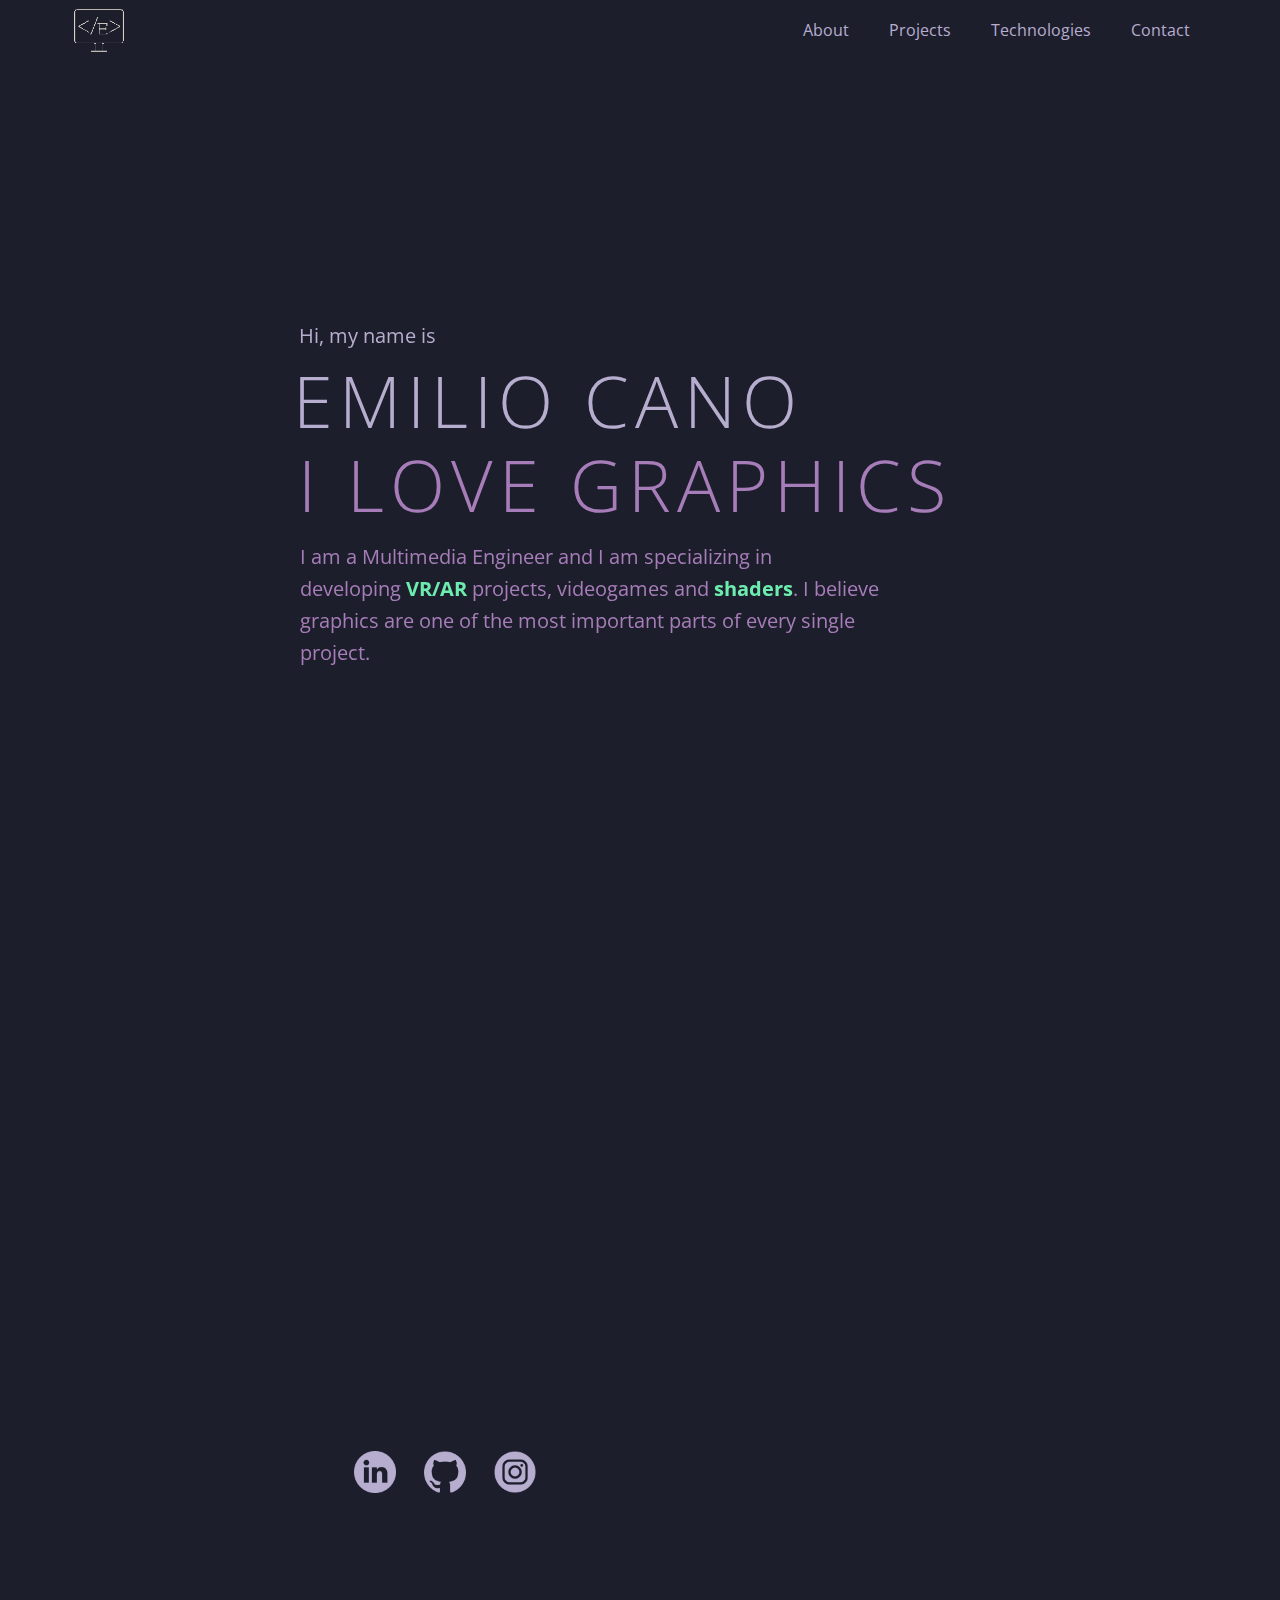
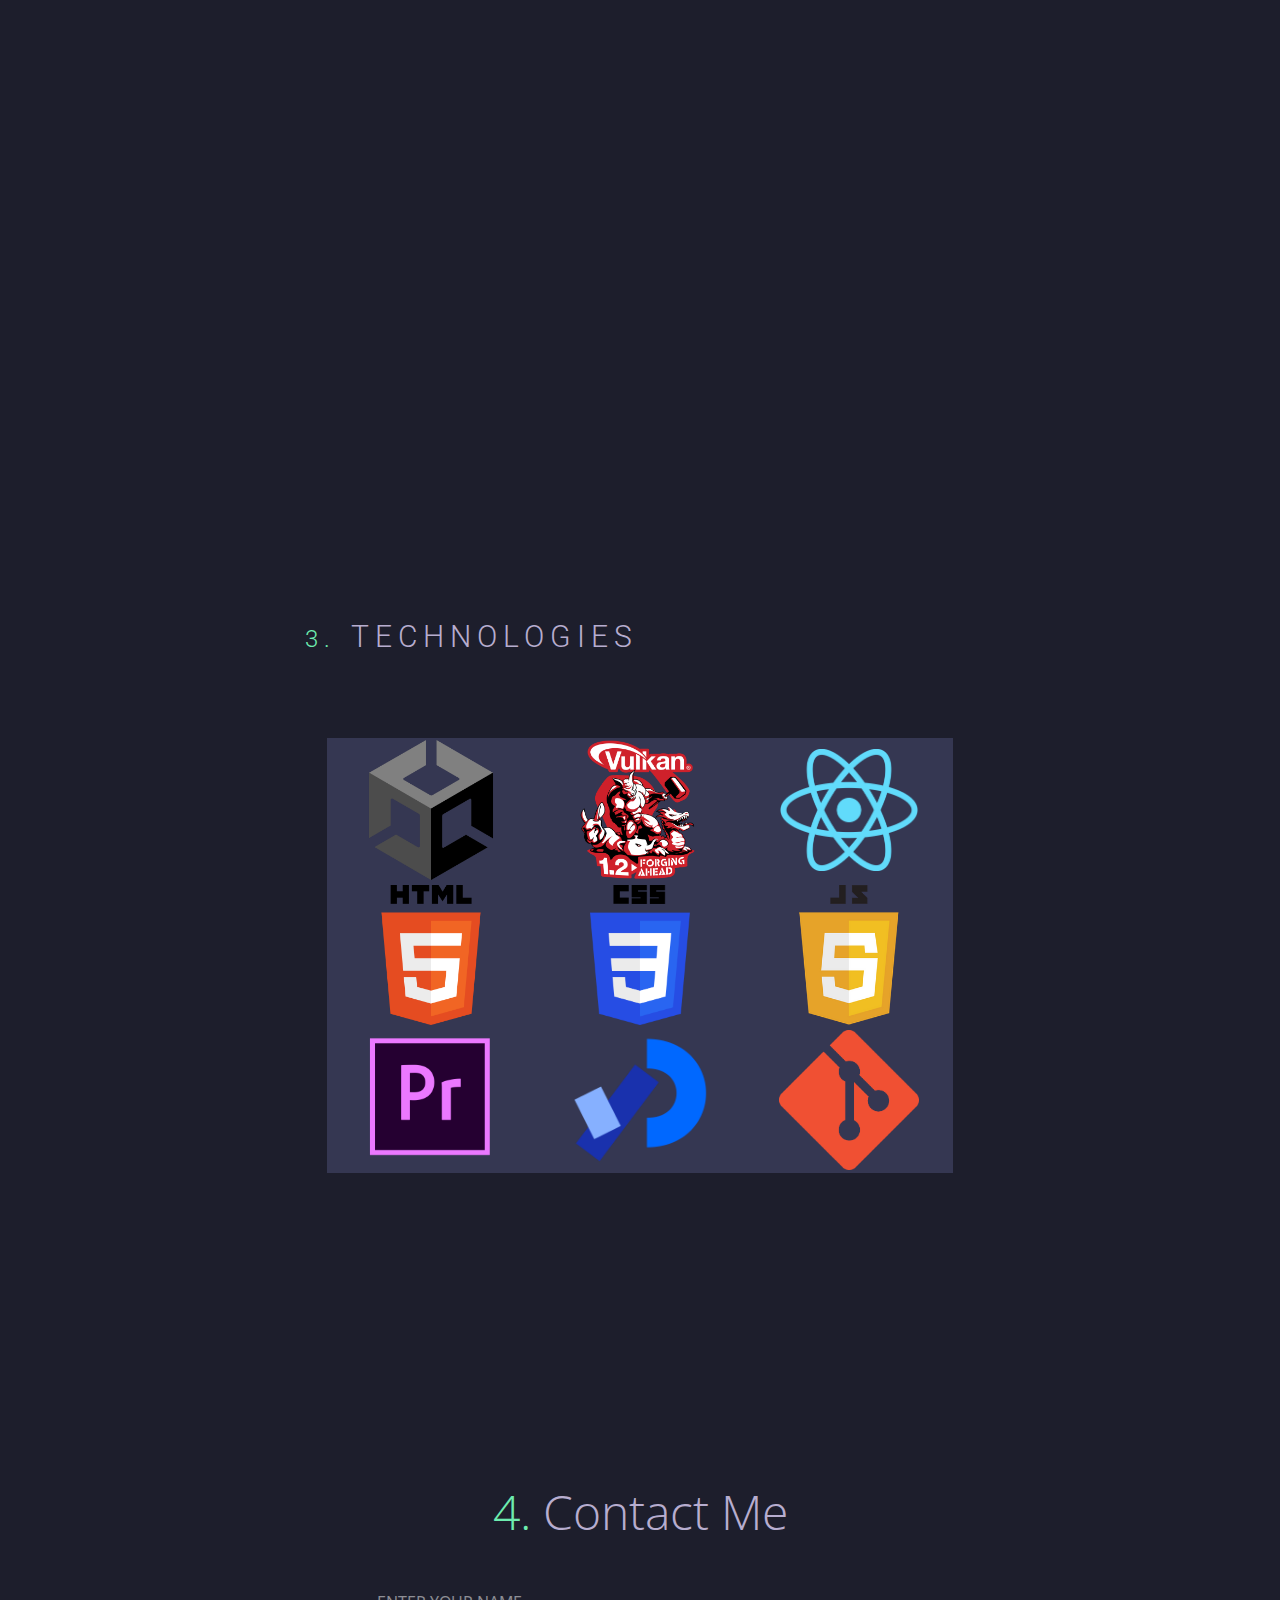
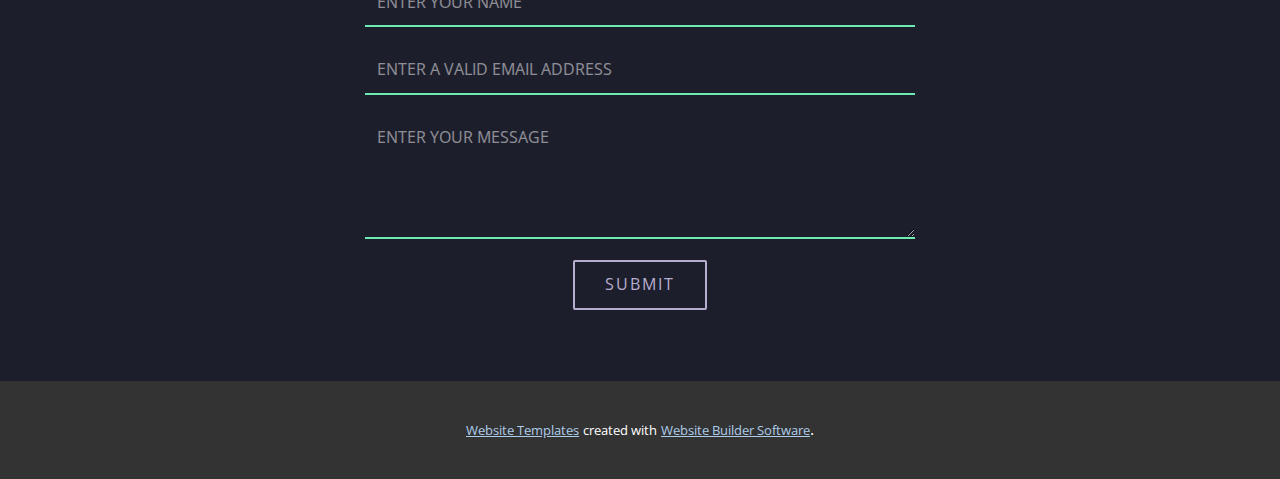
==== commit 41eb1261: "github test 2" ====
--- a/Home.html
+++ b/Home.html
@@ -131,7 +131,7 @@
         <h4 class="u-align-center u-custom-font u-text u-text-custom-color-6 u-text-font u-text-3" data-animation-name="customAnimationIn" data-animation-duration="750" data-animation-direction="" data-animation-delay="250" data-animation-out="0">&nbsp;FUN FAIR </h4>
         <div class="u-container-style u-group u-shape-rectangle u-group-3">
           <div class="u-container-layout">
-            <h4 class="u-align-center u-custom-font u-text u-text-custom-color-4 u-text-font u-text-4" data-animation-name="customAnimationIn" data-animation-duration="750" data-animation-direction="" data-animation-delay="0" data-animation-out="0">Unity&nbsp; XR Interaction Toolkit&nbsp; C#</h4><span class="u-file-icon u-icon u-text-custom-color-4 u-icon-1"><img src="images/1051326-c4d765b0.png" alt=""></span>
+            <h4 class="u-align-center u-custom-font u-text u-text-custom-color-4 u-text-font u-text-4" data-animation-name="customAnimationIn" data-animation-duration="750" data-animation-direction="" data-animation-delay="0" data-animation-out="0">Unity&nbsp; XR Interaction Toolkit&nbsp; C#</h4>
           </div>
         </div>
         <div class="imgProject u-container-style u-group u-image u-image-contain u-shape-rectangle u-image-2" data-image-width="1120" data-image-height="764" data-animation-name="customAnimationIn" data-animation-duration="750" data-animation-delay="250" data-animation-out="0" data-href="https://github.com/EmixVorteX15/Cel-ShadingShader-TFG">
@@ -147,9 +147,9 @@
         <h4 class="u-align-center u-custom-font u-text u-text-custom-color-6 u-text-font u-text-6" data-animation-out="0" data-animation-name="customAnimationIn" data-animation-duration="750" data-animation-delay="250">TOON SHADER</h4>
         <div class="u-container-style u-group u-shape-rectangle u-group-6">
           <div class="u-container-layout">
-            <h4 class="u-align-center u-custom-font u-text u-text-custom-color-4 u-text-font u-text-7" data-animation-name="customAnimationIn" data-animation-duration="750" data-animation-direction="" data-animation-delay="250" data-animation-out="0">VS Code Unity&nbsp; Cg&nbsp; ShaderLab</h4><span class="u-file-icon u-icon u-text-custom-color-4 u-icon-2" data-href="https://github.com/EmixVorteX15/Cel-ShadingShader-TFG"><img src="images/1051326-c4d765b0.png" alt=""></span>
-          </div>
-        </div>
+            <h4 class="u-align-center u-custom-font u-text u-text-custom-color-4 u-text-font u-text-7" data-animation-name="customAnimationIn" data-animation-duration="750" data-animation-direction="" data-animation-delay="250" data-animation-out="0">VS Code Unity&nbsp; Cg&nbsp; ShaderLab</h4>
+          </div>
+        </div><span class="u-file-icon u-icon u-text-custom-color-4 u-icon-1"><img src="images/1051326-c4d765b0.png" alt=""></span>
       </div>
       
       
--- a/Home.css
+++ b/Home.css
@@ -515,13 +515,6 @@
   margin: 29px 20px 0 69px;
 }
 
-.u-section-3 .u-icon-1 {
-  width: 39px;
-  height: 39px;
-  margin: -26px auto 0 13px;
-  padding: 0;
-}
-
 .u-section-3 .u-image-2 {
   min-height: 319px;
   width: 471px;
@@ -586,7 +579,7 @@
   width: 383px;
   min-height: 82px;
   height: auto;
-  margin: 121px auto 60px 39px;
+  margin: 121px auto 0 39px;
 }
 
 .u-section-3 .u-text-7 {
@@ -602,10 +595,10 @@
   margin: 29px 69px 0 20px;
 }
 
-.u-section-3 .u-icon-2 {
+.u-section-3 .u-icon-1 {
   width: 39px;
   height: 39px;
-  margin: -26px 21px 0 auto;
+  margin: -66px auto 60px 531px;
   padding: 0;
 }
 
@@ -671,6 +664,10 @@
   .u-section-3 .u-group-6 {
     height: auto;
   }
+
+  .u-section-3 .u-icon-1 {
+    margin-left: 438px;
+  }
 }
 
 @media (max-width: 991px) {
@@ -695,6 +692,10 @@
   .u-section-3 .u-text-6 {
     margin-right: 361px;
   }
+
+  .u-section-3 .u-icon-1 {
+    margin-left: 335px;
+  }
 }
 
 @media (max-width: 767px) {
@@ -752,10 +753,8 @@
     margin-left: 0;
   }
 
-  .u-section-3 .u-text-7 {
-    width: 294px;
-    margin-left: auto;
-    margin-right: auto;
+  .u-section-3 .u-icon-1 {
+    margin-left: 251px;
   }
 }
 
@@ -820,9 +819,12 @@
   }
 
   .u-section-3 .u-text-7 {
-    width: auto;
-    margin-left: 23px;
-    margin-right: 23px;
+    margin-right: 46px;
+    margin-left: 0;
+  }
+
+  .u-section-3 .u-icon-1 {
+    margin-left: 158px;
   }
 }
 
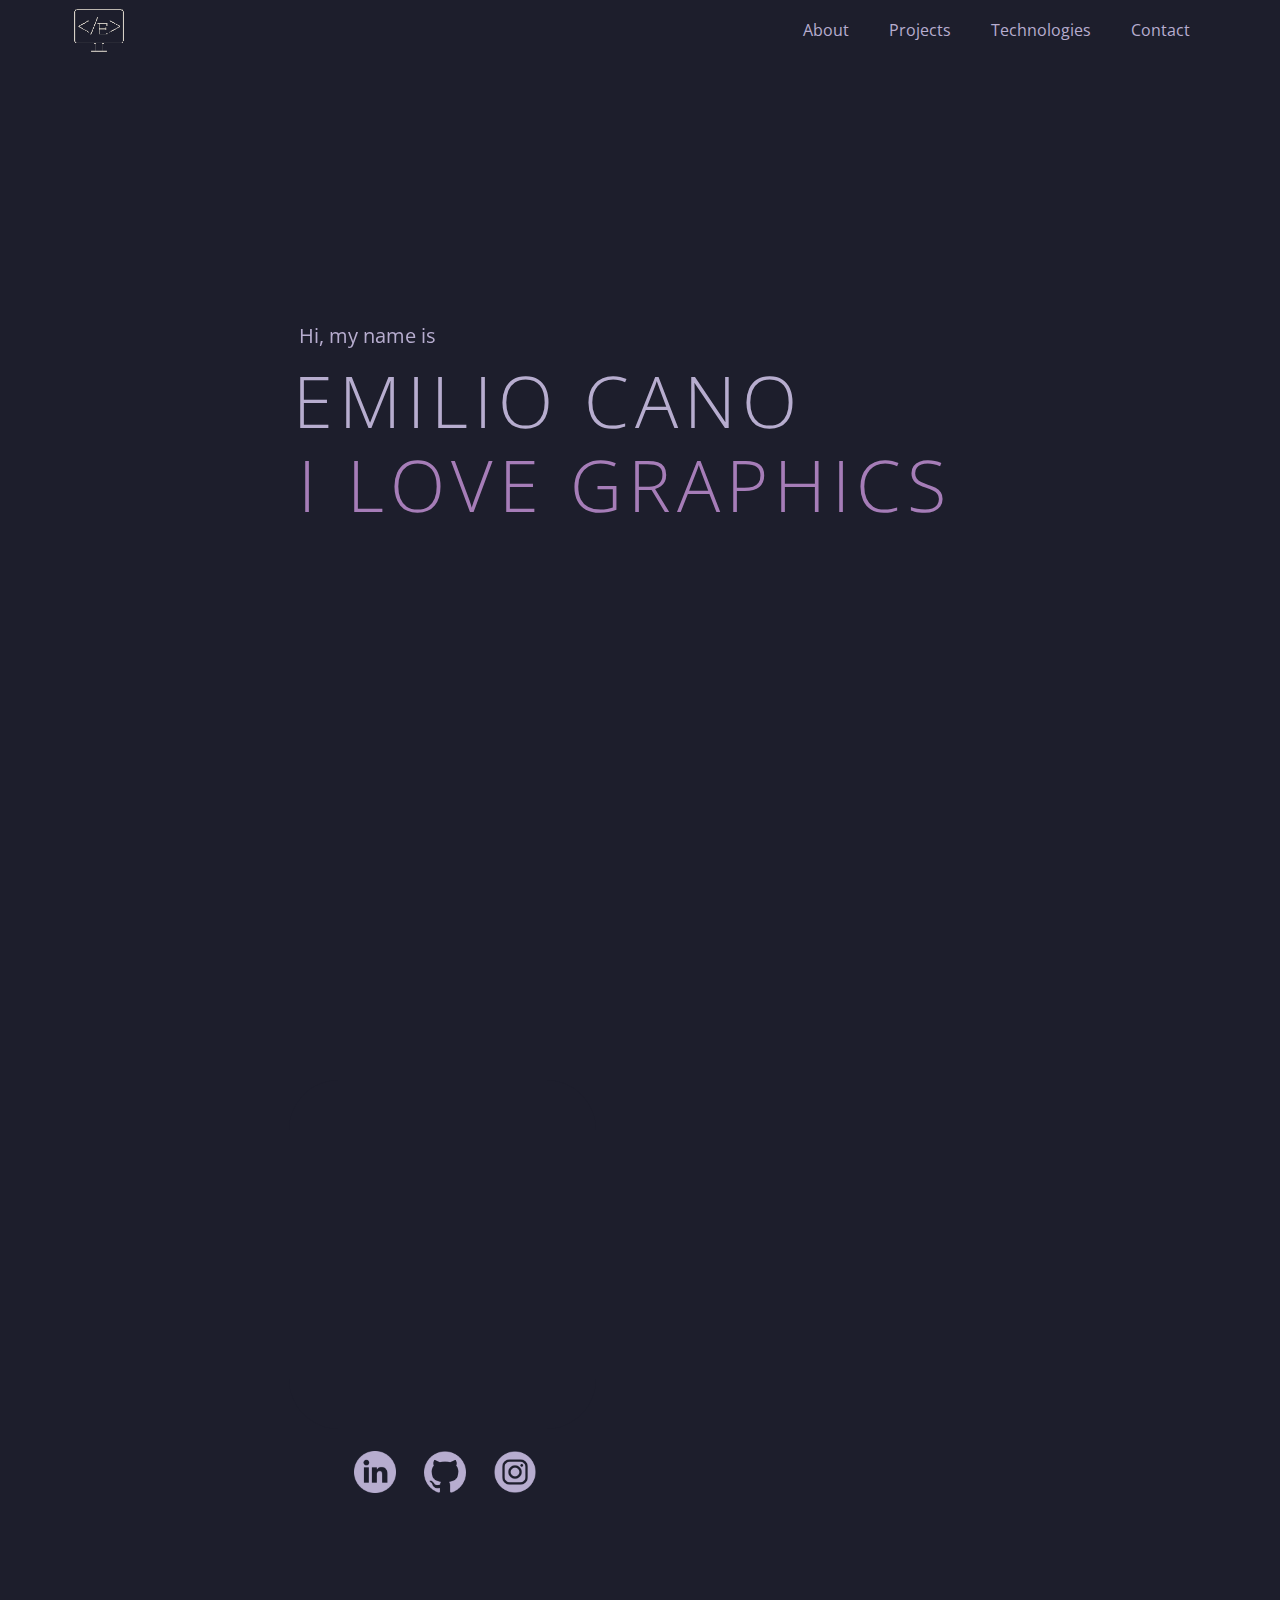
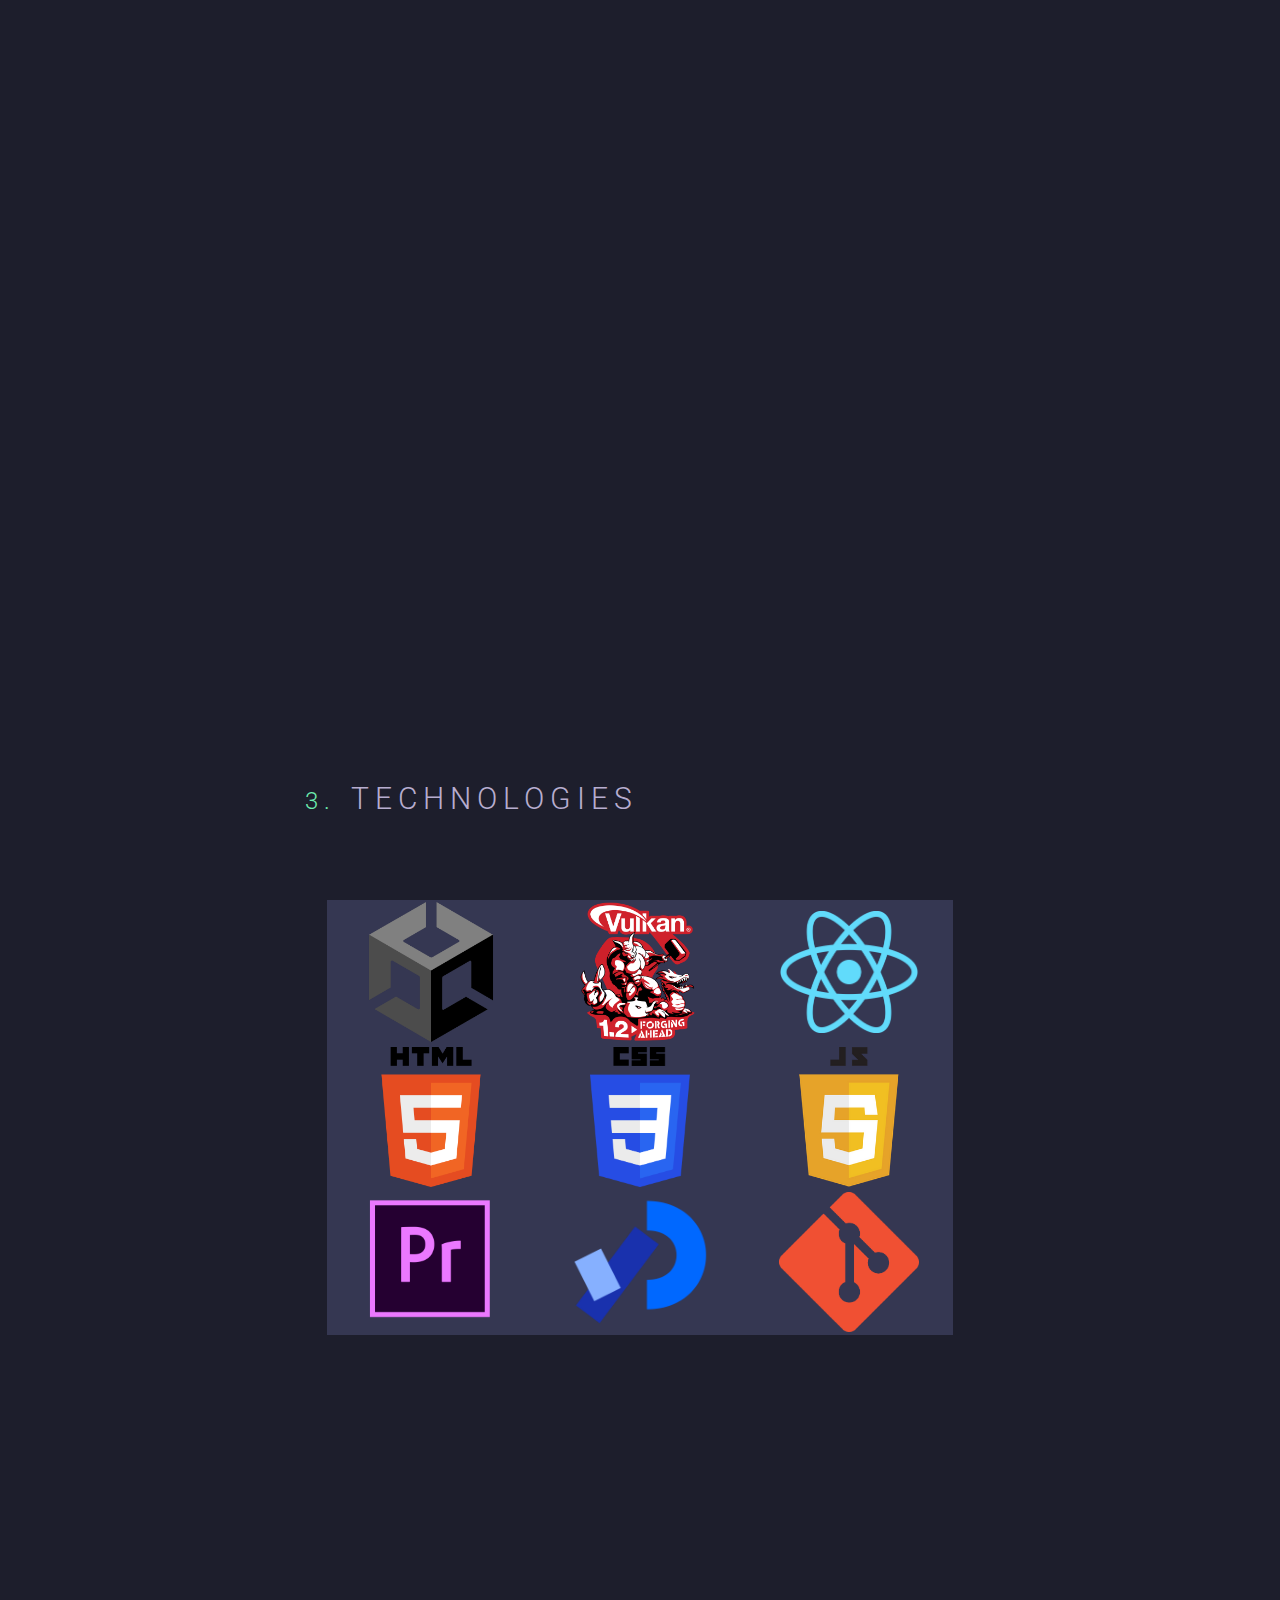
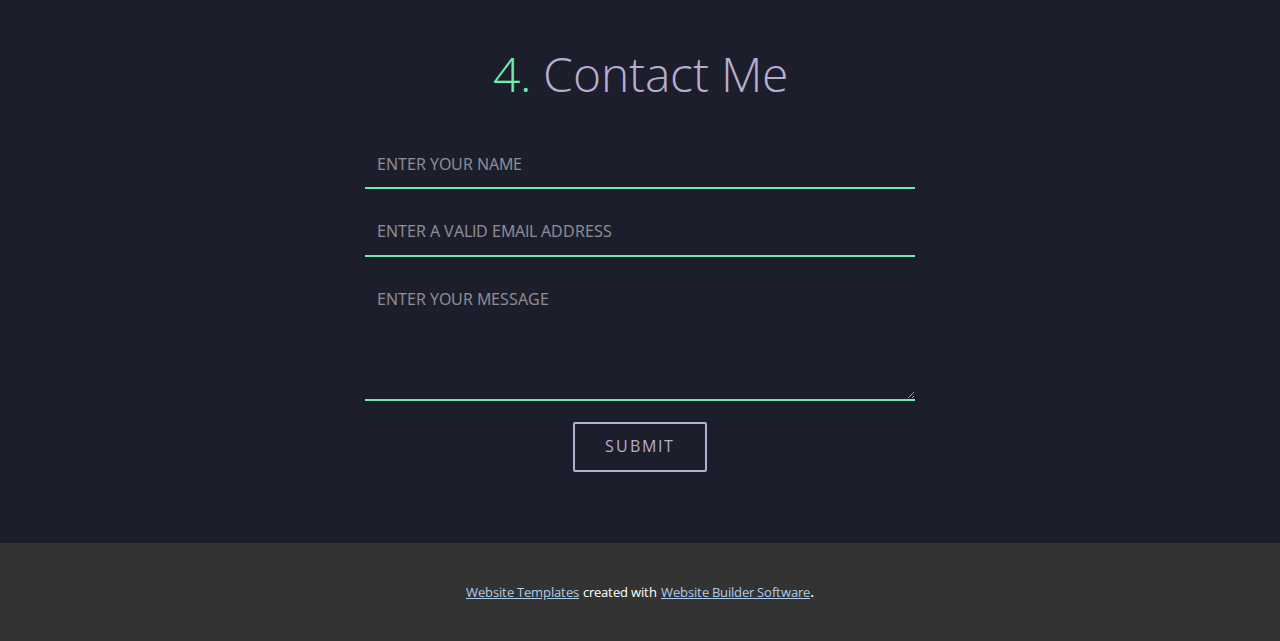
==== commit e80d003f: "small git icon" ====
--- a/Home.html
+++ b/Home.html
@@ -149,7 +149,8 @@
           <div class="u-container-layout">
             <h4 class="u-align-center u-custom-font u-text u-text-custom-color-4 u-text-font u-text-7" data-animation-name="customAnimationIn" data-animation-duration="750" data-animation-direction="" data-animation-delay="250" data-animation-out="0">VS Code Unity&nbsp; Cg&nbsp; ShaderLab</h4>
           </div>
-        </div><span class="u-file-icon u-icon u-text-custom-color-4 u-icon-1"><img src="images/1051326-c4d765b0.png" alt=""></span>
+        </div>
+        <img class="u-image u-image-contain u-image-default u-preserve-proportions u-image-3" src="images/9e4e154ecb233727cd528e92c4158c59c9bad1e3be906d3ebfcbdf93da6498b825c8dbb68fb9da44d2aefa610c43c451d46d91fefd854312c69805_1280.png" alt="" data-image-width="1280" data-image-height="1280">
       </div>
       
       
--- a/Home.css
+++ b/Home.css
@@ -416,7 +416,7 @@
 }
 
 .u-section-3 .u-sheet-1 {
-  min-height: 988px;
+  min-height: 1150px;
 }
 
 .u-section-3 .u-text-1 {
@@ -595,11 +595,10 @@
   margin: 29px 69px 0 20px;
 }
 
-.u-section-3 .u-icon-1 {
-  width: 39px;
-  height: 39px;
-  margin: -66px auto 60px 531px;
-  padding: 0;
+.u-section-3 .u-image-3 {
+  width: 53px;
+  height: 53px;
+  margin: -63px auto 60px 530px;
 }
 
 @media (max-width: 1199px) {
@@ -664,10 +663,6 @@
   .u-section-3 .u-group-6 {
     height: auto;
   }
-
-  .u-section-3 .u-icon-1 {
-    margin-left: 438px;
-  }
 }
 
 @media (max-width: 991px) {
@@ -692,10 +687,6 @@
   .u-section-3 .u-text-6 {
     margin-right: 361px;
   }
-
-  .u-section-3 .u-icon-1 {
-    margin-left: 335px;
-  }
 }
 
 @media (max-width: 767px) {
@@ -753,8 +744,8 @@
     margin-left: 0;
   }
 
-  .u-section-3 .u-icon-1 {
-    margin-left: 251px;
+  .u-section-3 .u-image-3 {
+    margin-left: 487px;
   }
 }
 
@@ -823,8 +814,8 @@
     margin-left: 0;
   }
 
-  .u-section-3 .u-icon-1 {
-    margin-left: 158px;
+  .u-section-3 .u-image-3 {
+    margin-left: 287px;
   }
 }
 
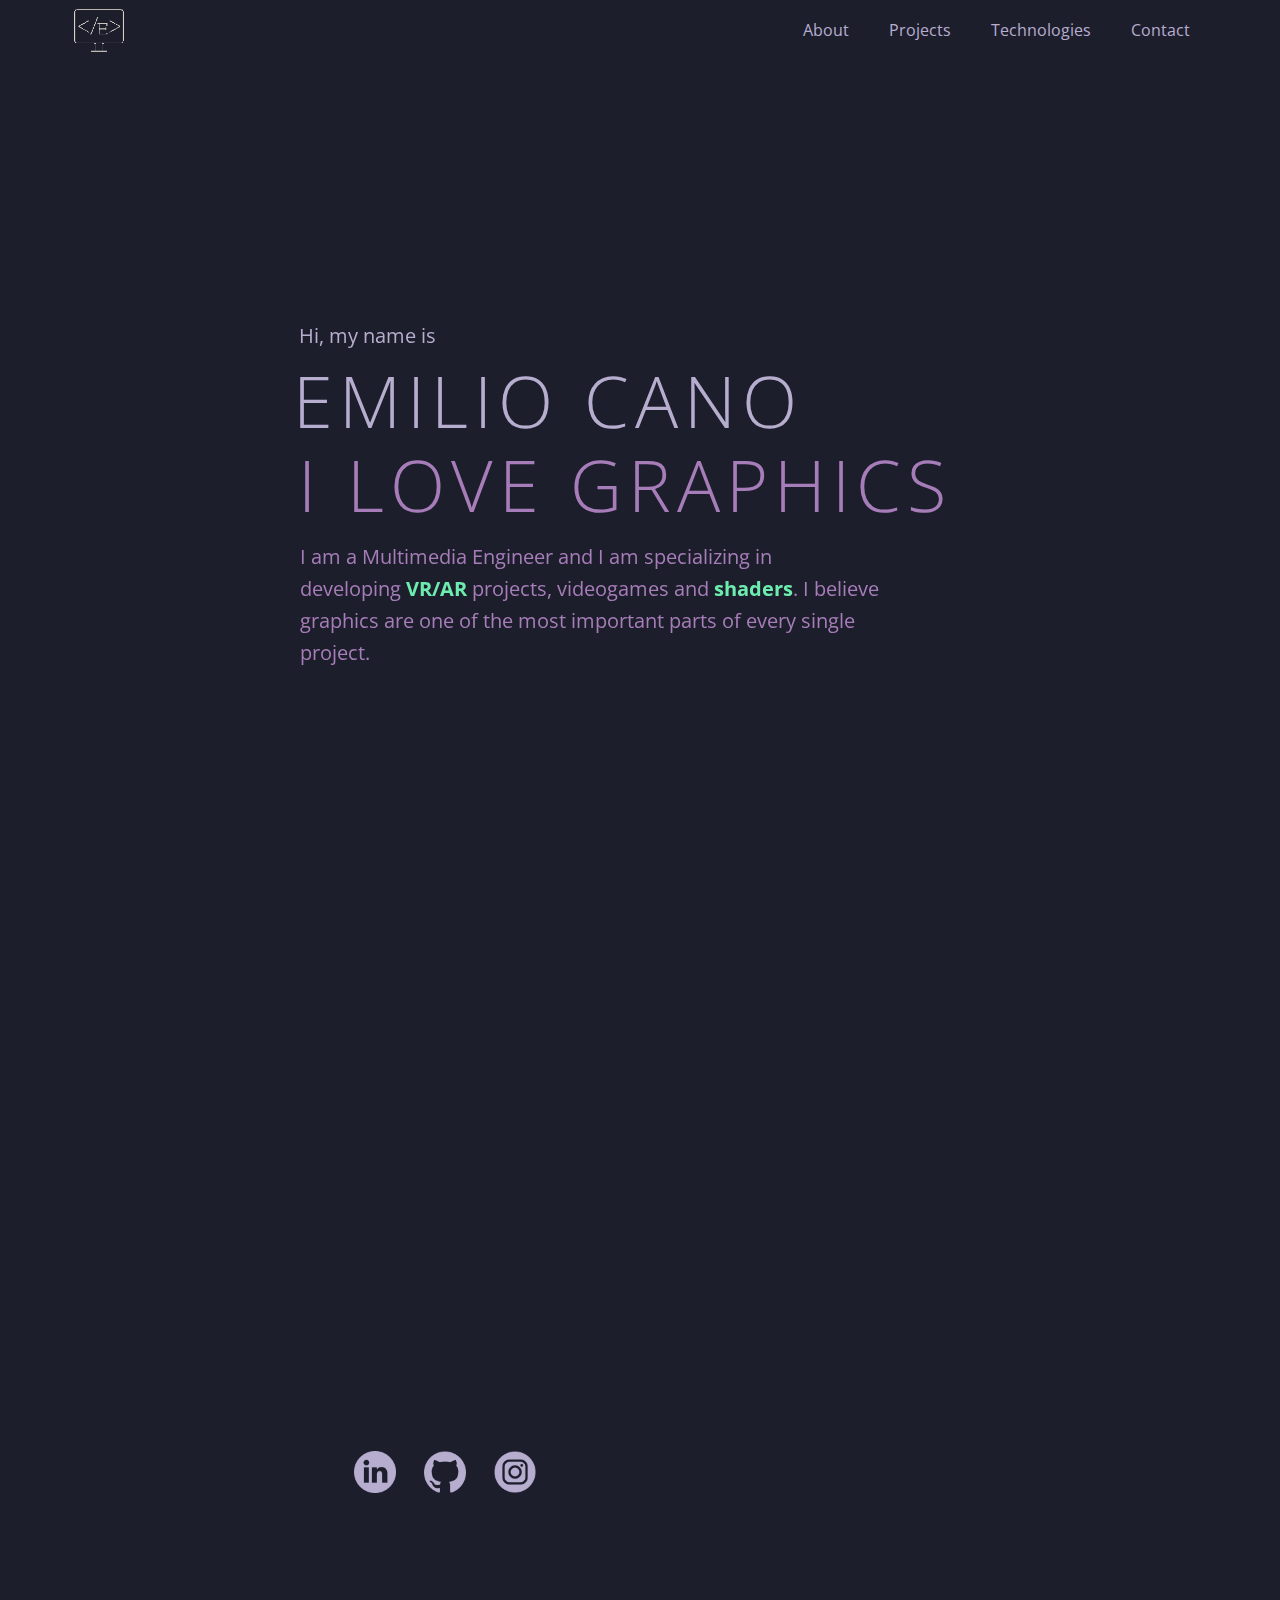
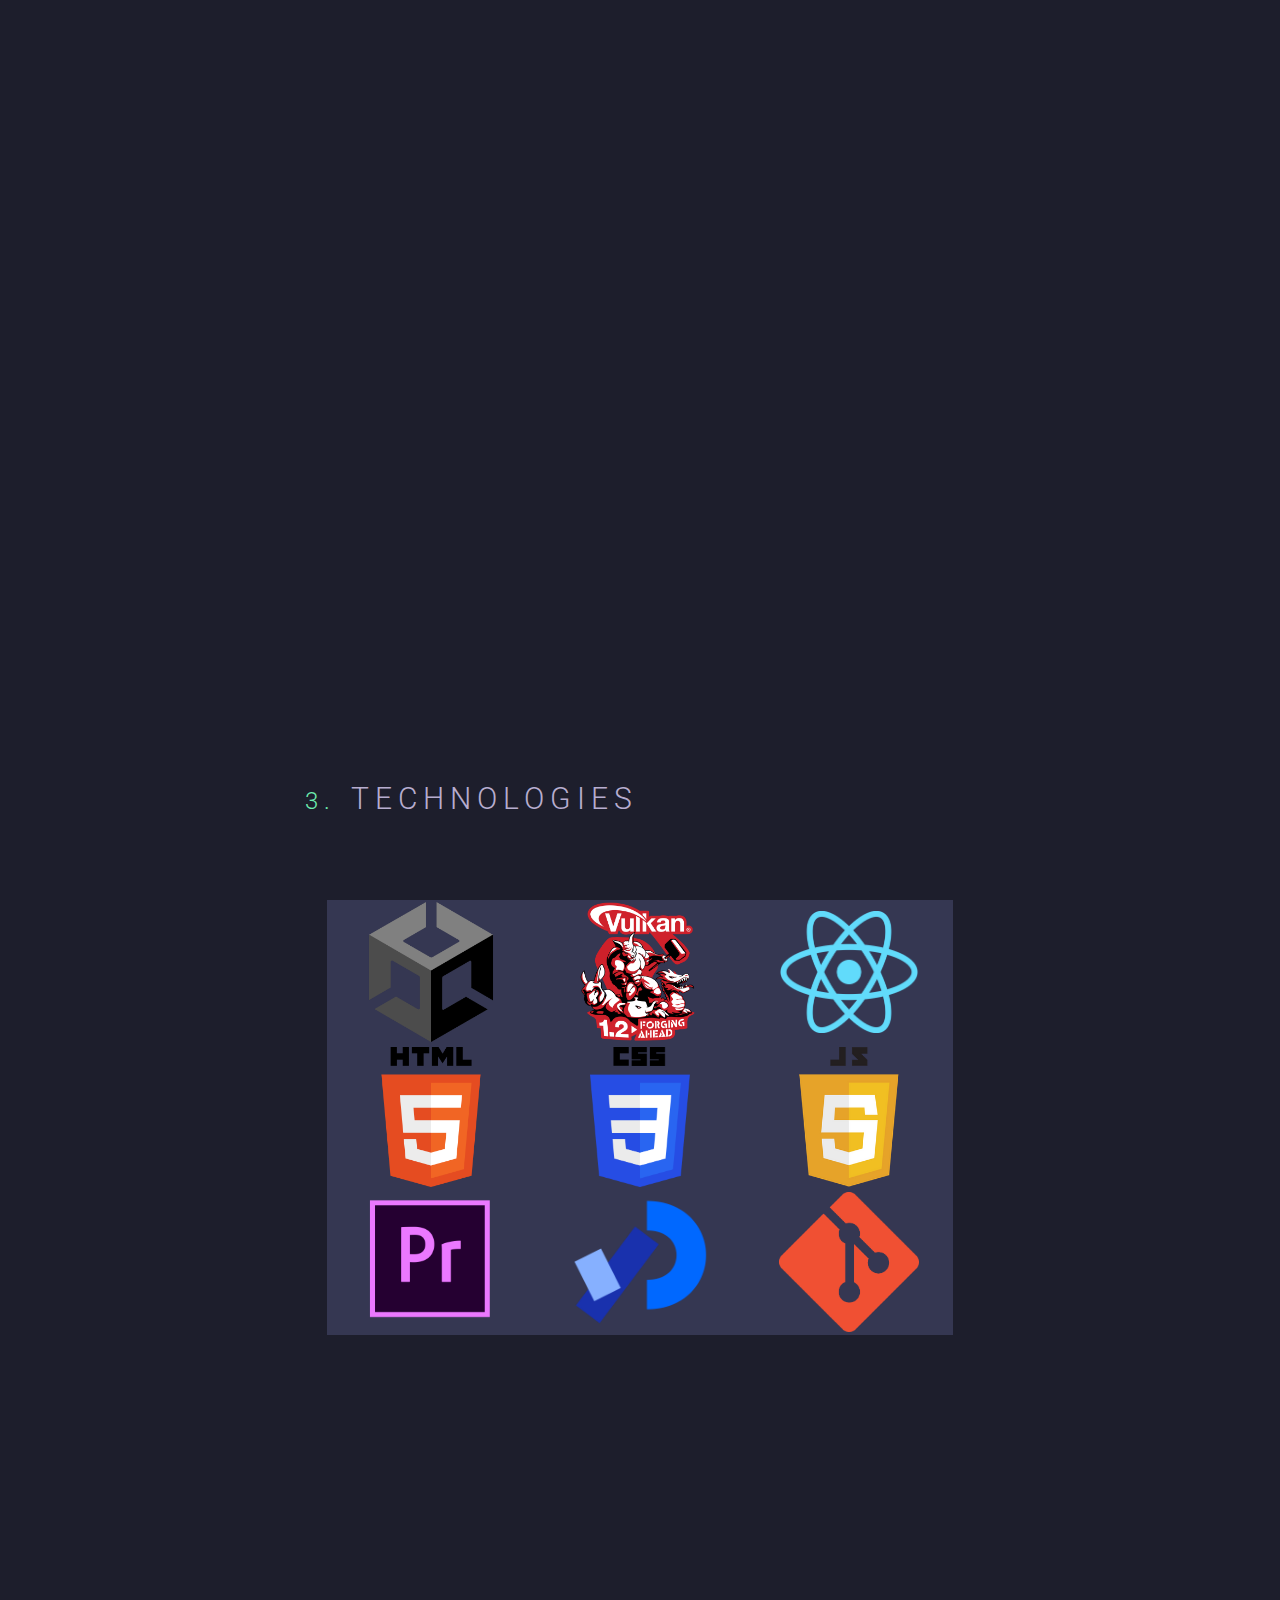
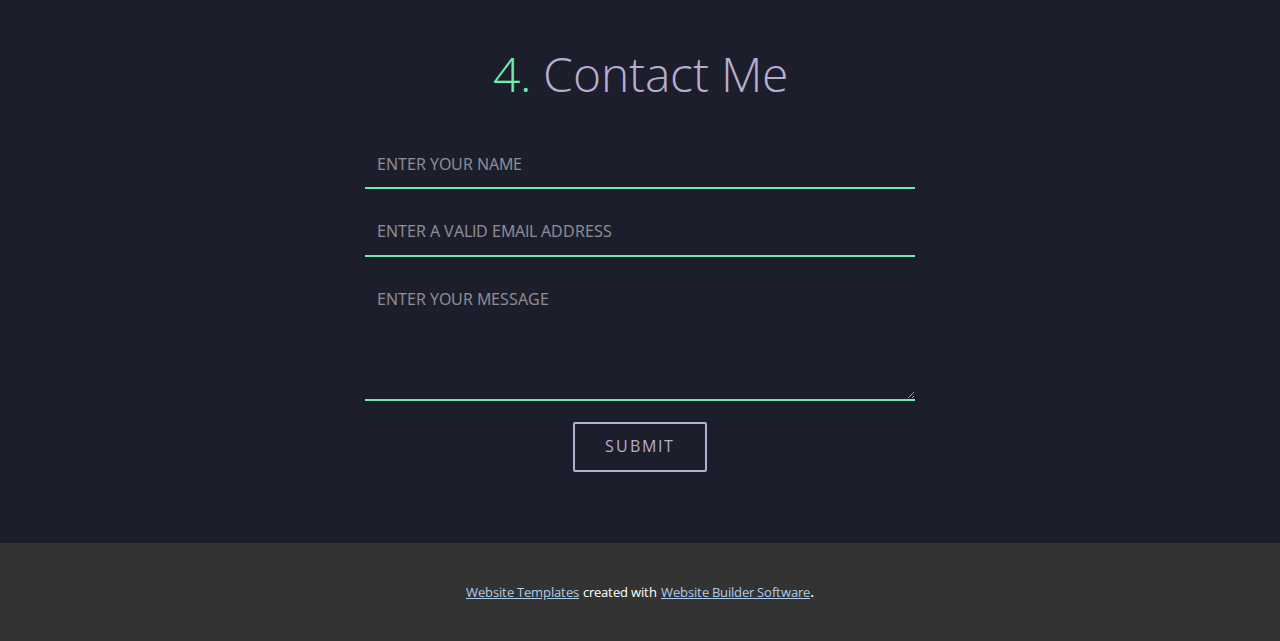
==== commit 635b9122: "github icon deleted" ====
--- a/Home.html
+++ b/Home.html
@@ -150,7 +150,6 @@
             <h4 class="u-align-center u-custom-font u-text u-text-custom-color-4 u-text-font u-text-7" data-animation-name="customAnimationIn" data-animation-duration="750" data-animation-direction="" data-animation-delay="250" data-animation-out="0">VS Code Unity&nbsp; Cg&nbsp; ShaderLab</h4>
           </div>
         </div>
-        <img class="u-image u-image-contain u-image-default u-preserve-proportions u-image-3" src="images/9e4e154ecb233727cd528e92c4158c59c9bad1e3be906d3ebfcbdf93da6498b825c8dbb68fb9da44d2aefa610c43c451d46d91fefd854312c69805_1280.png" alt="" data-image-width="1280" data-image-height="1280">
       </div>
       
       
@@ -300,4 +299,4 @@
       </a>. 
     </section>
   
-</body></html>+</body></html>
